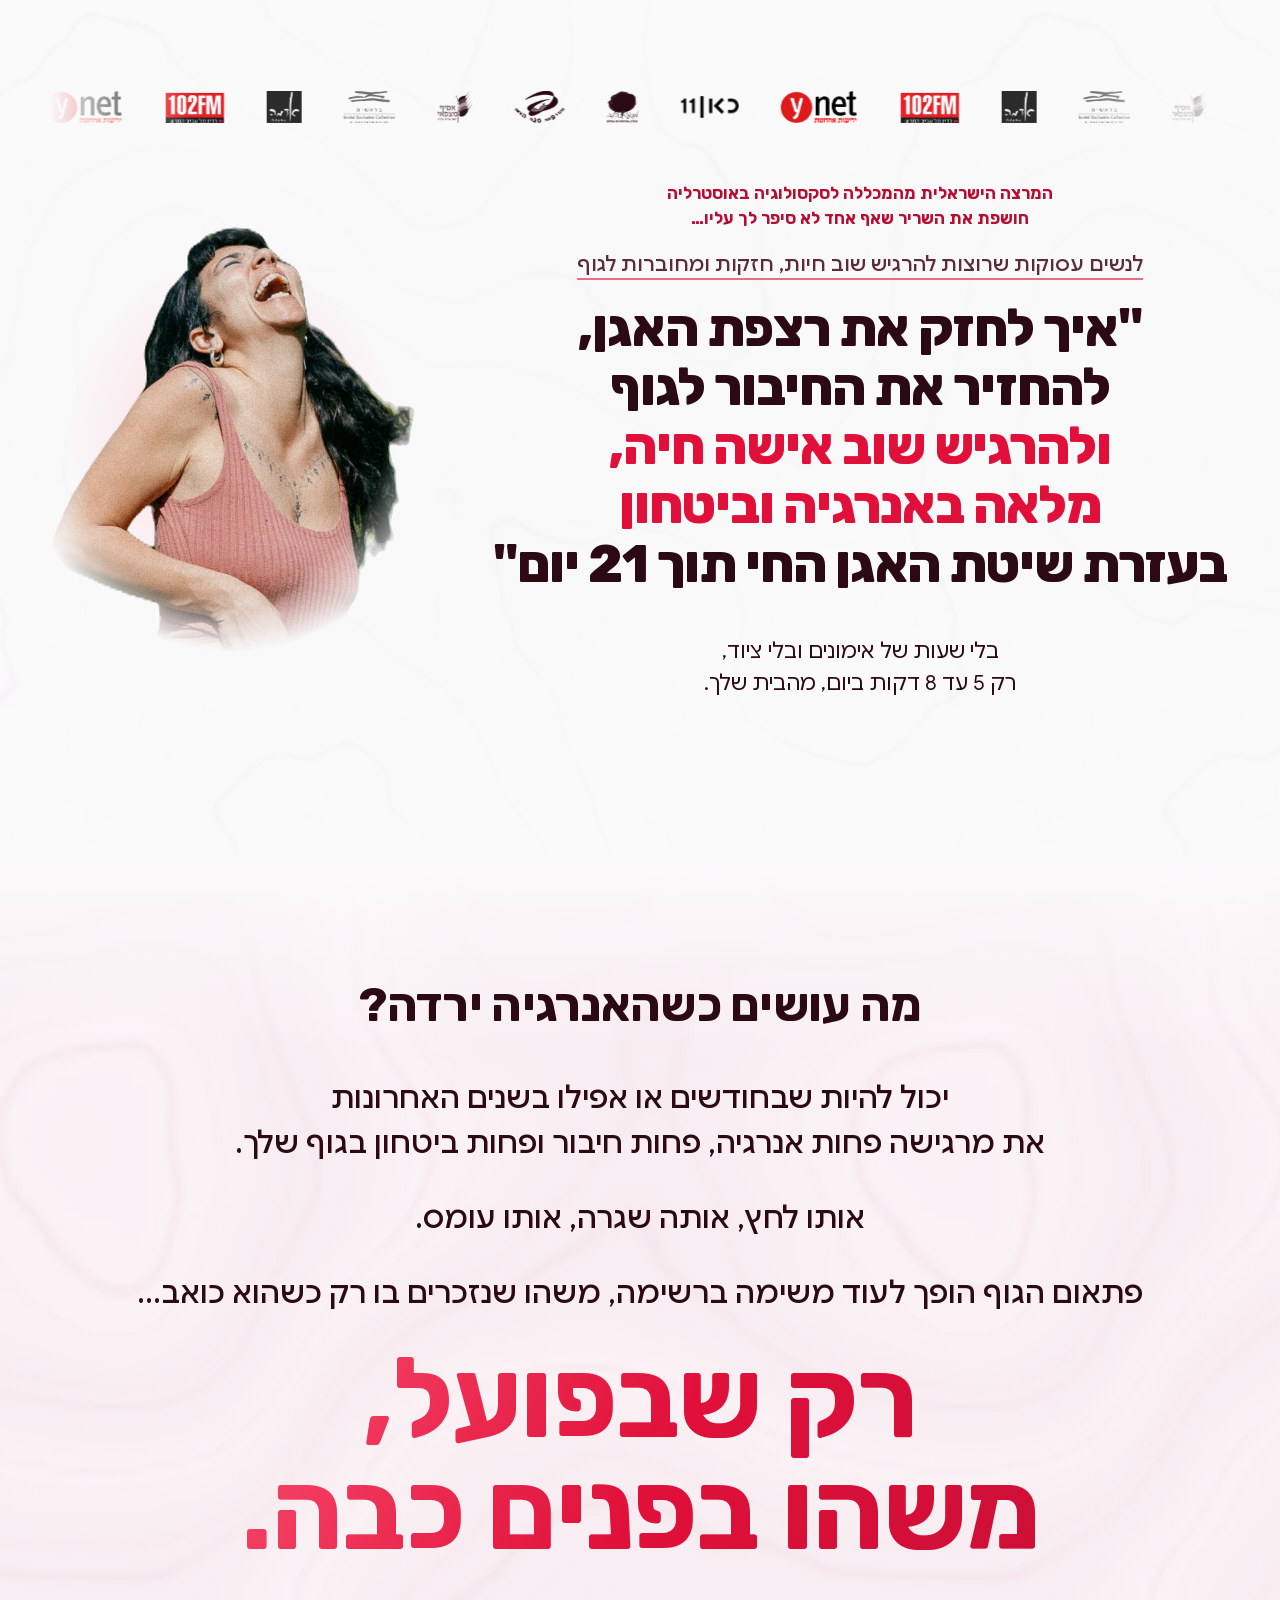
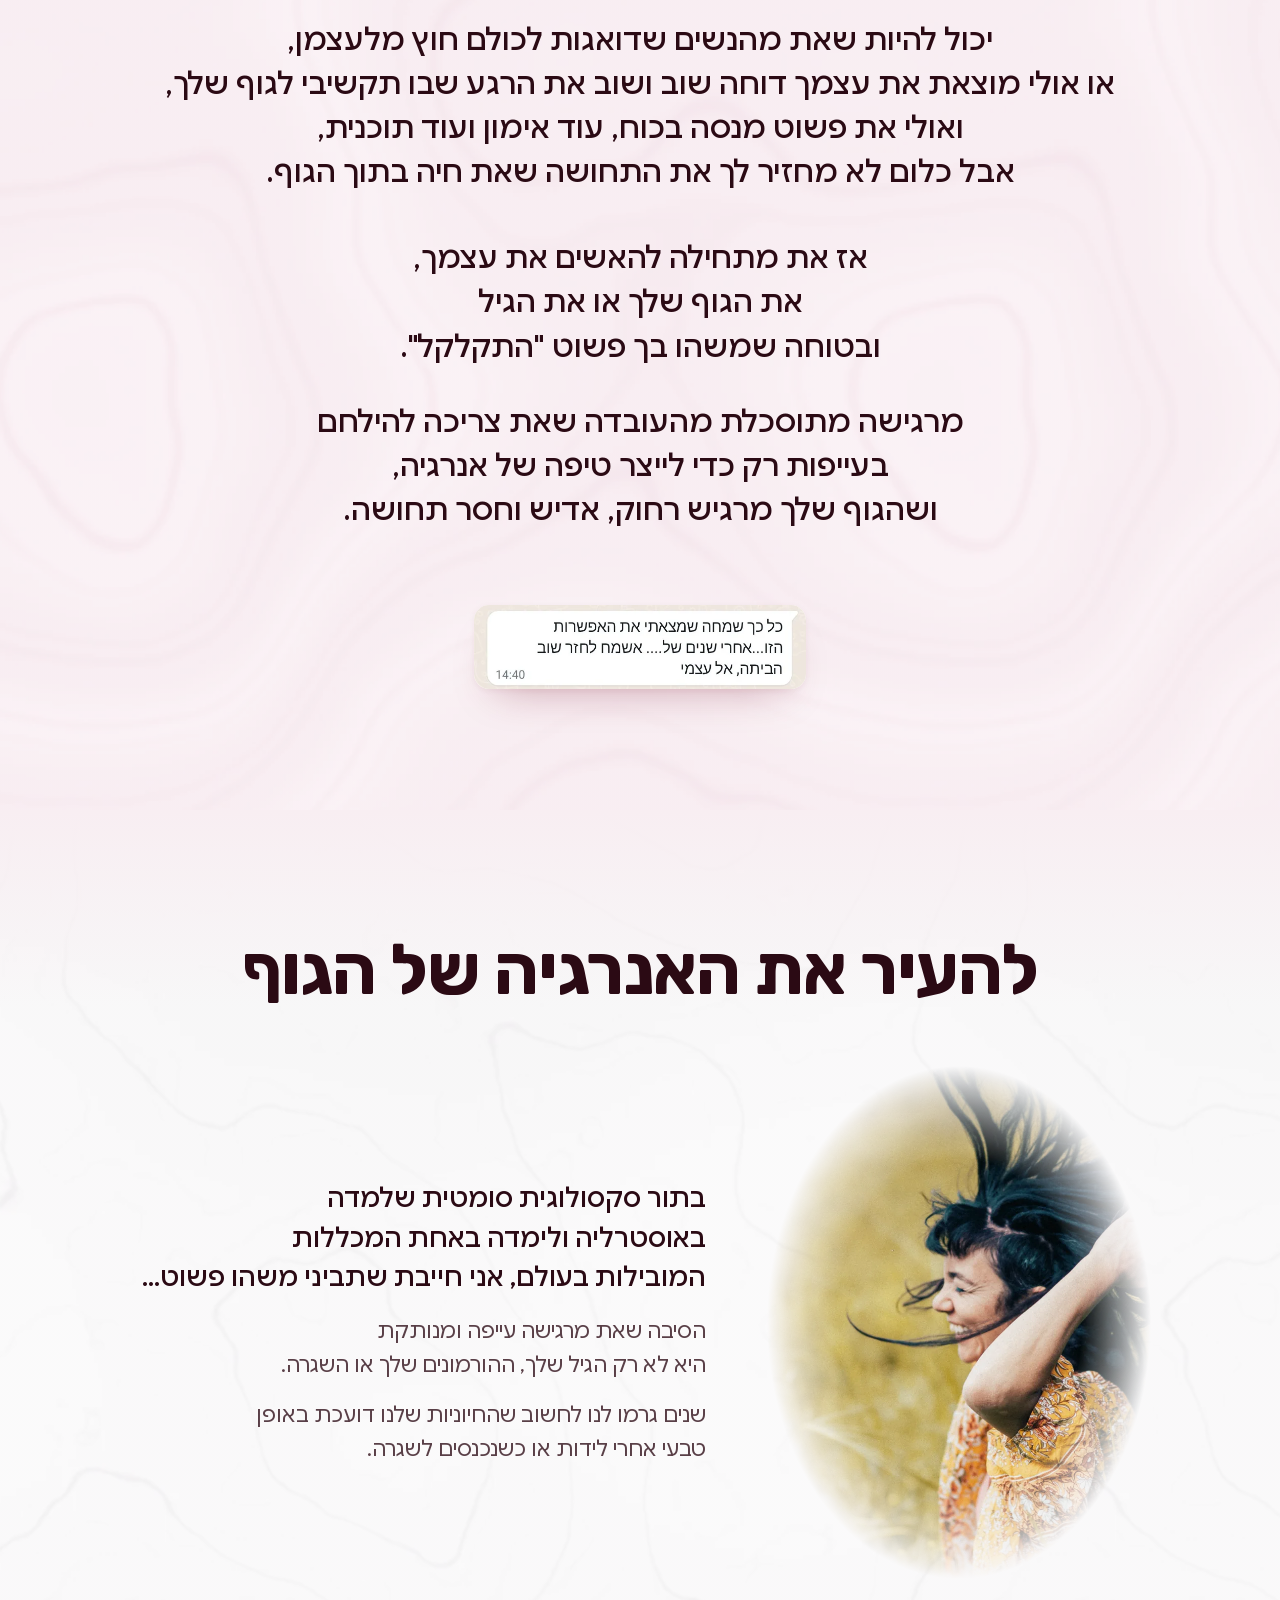
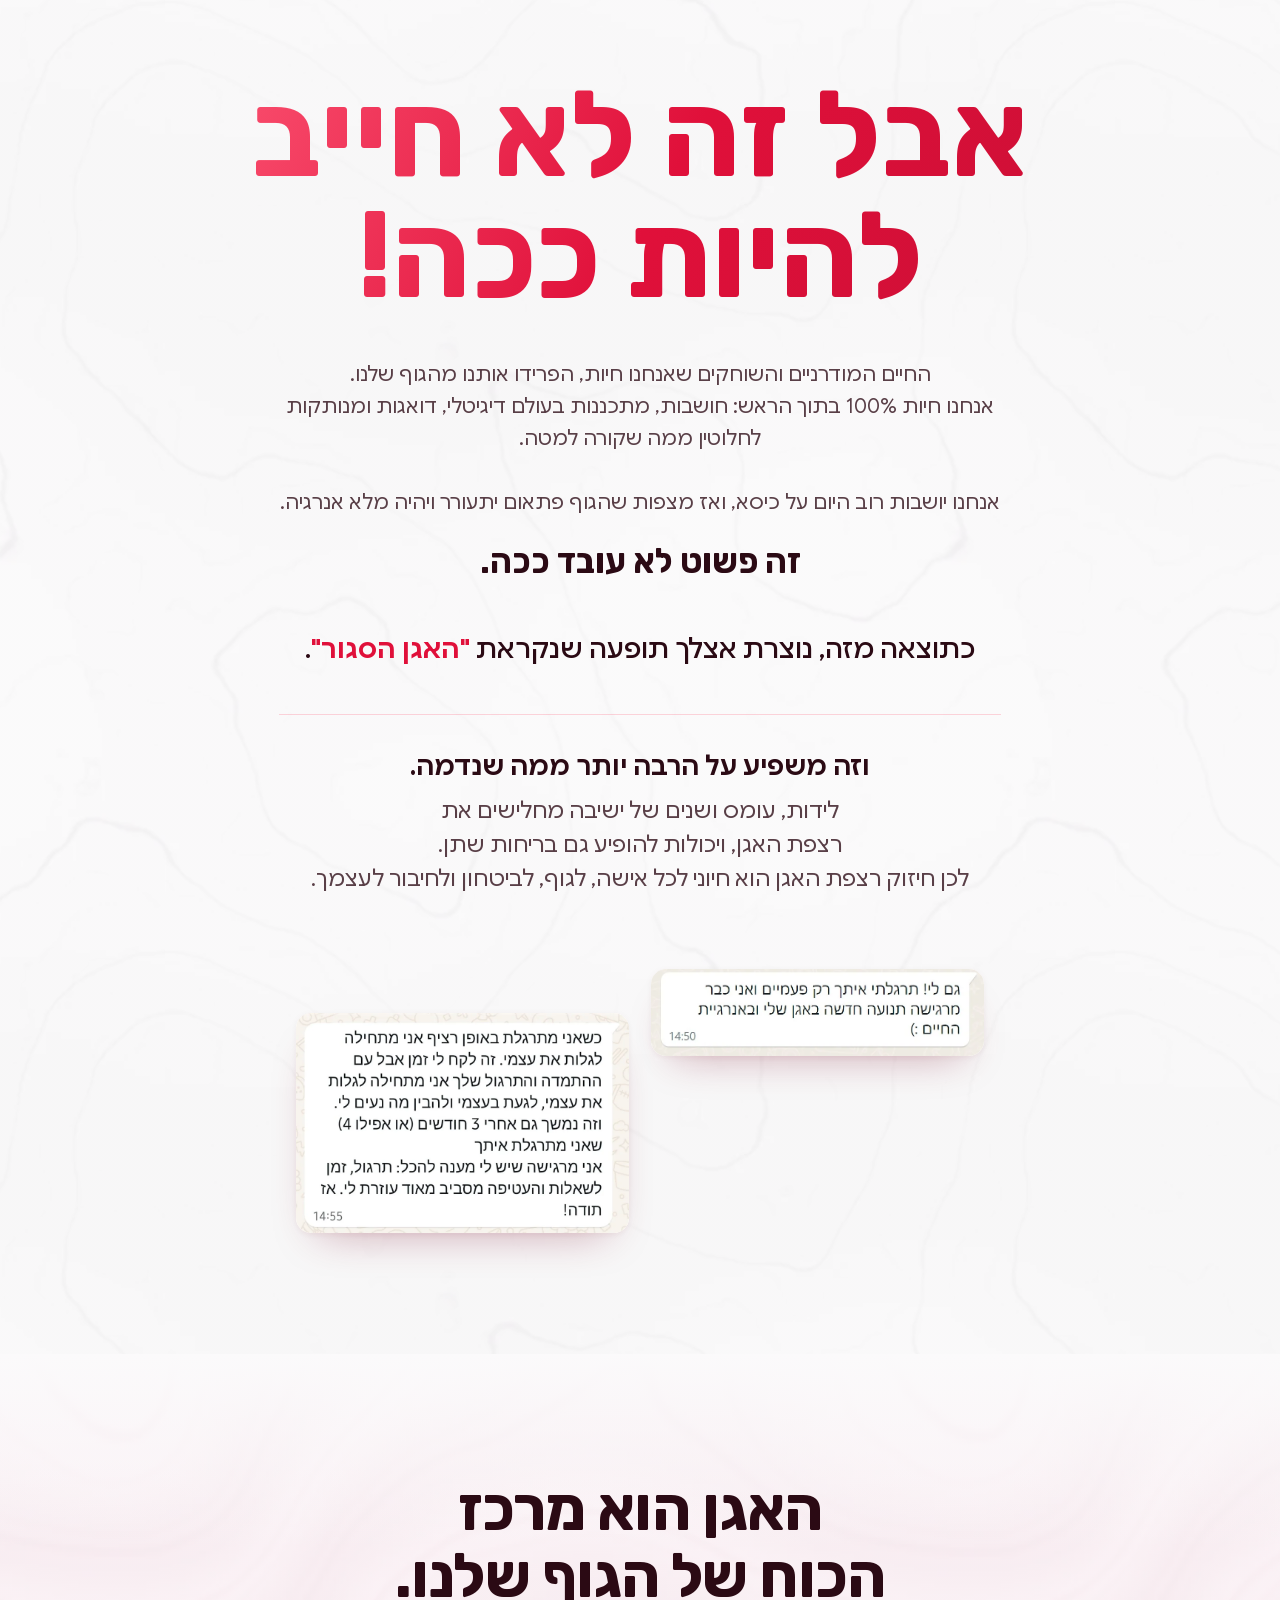
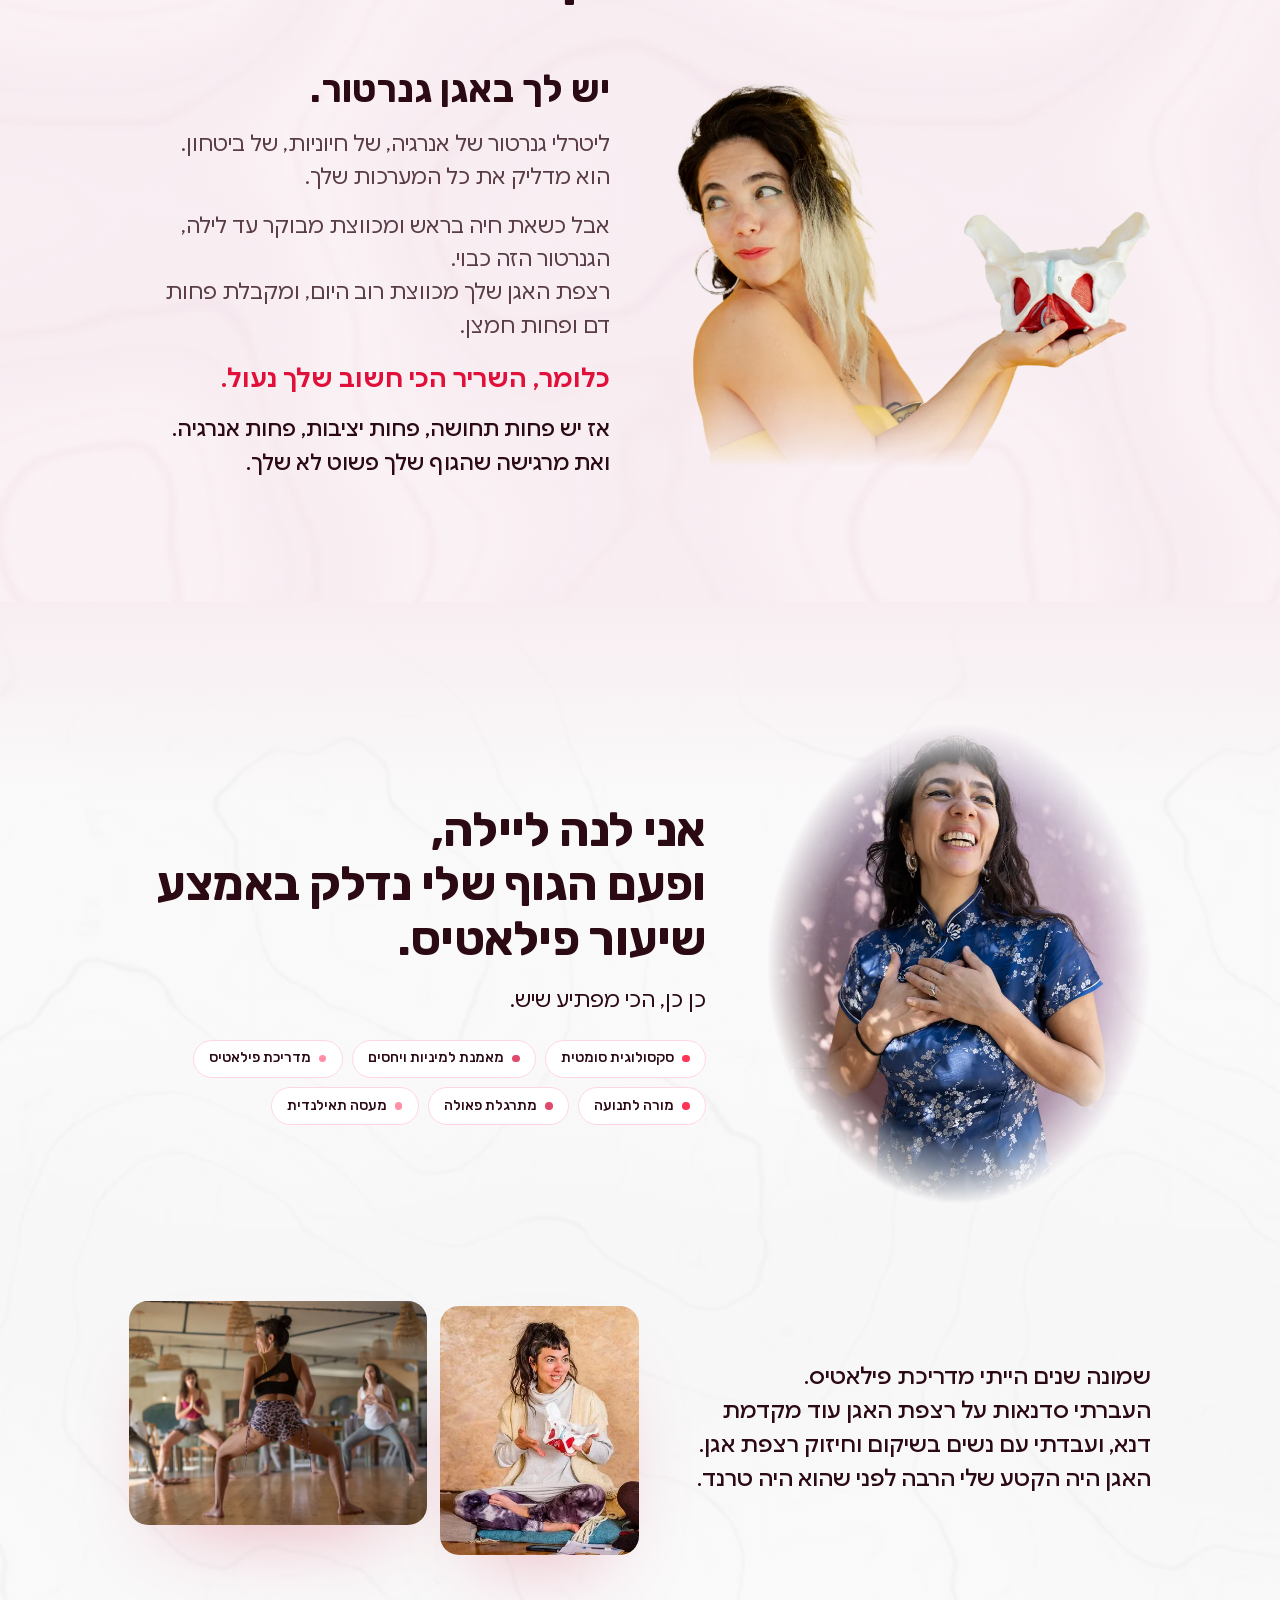
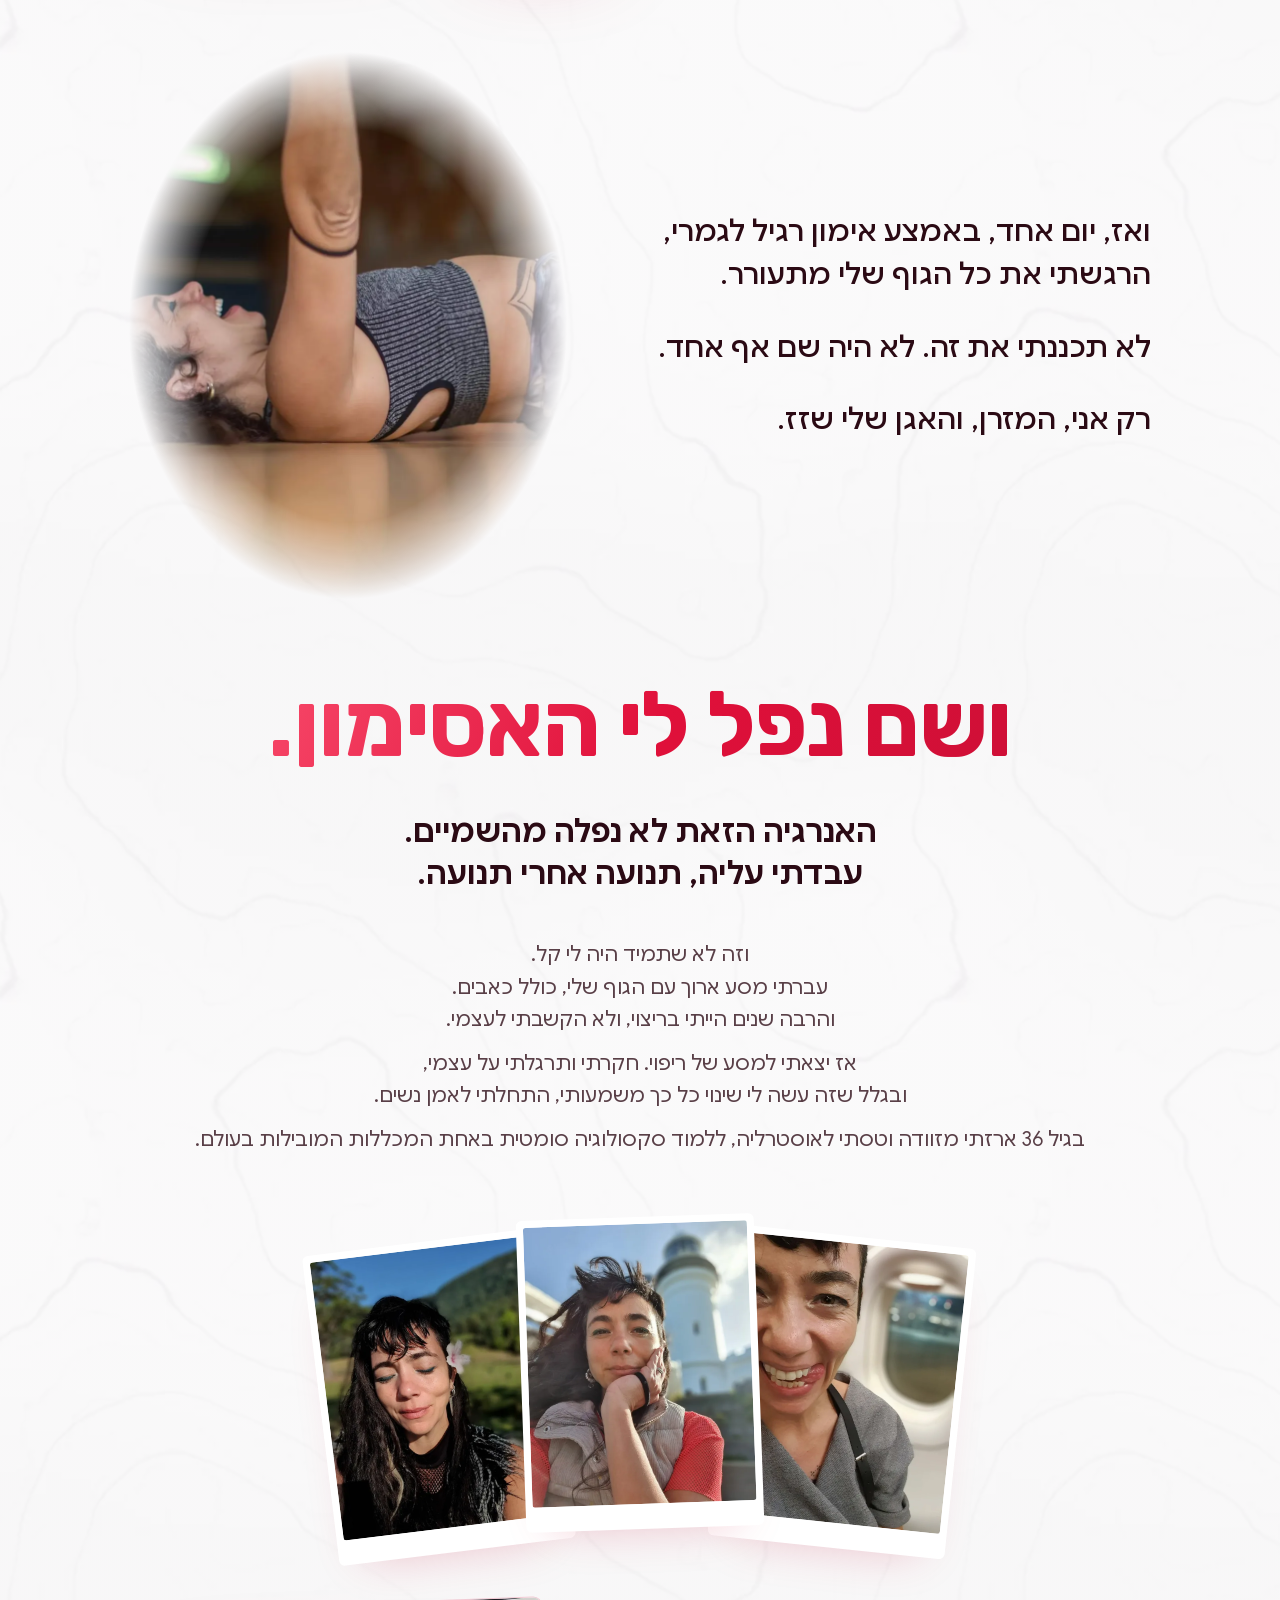
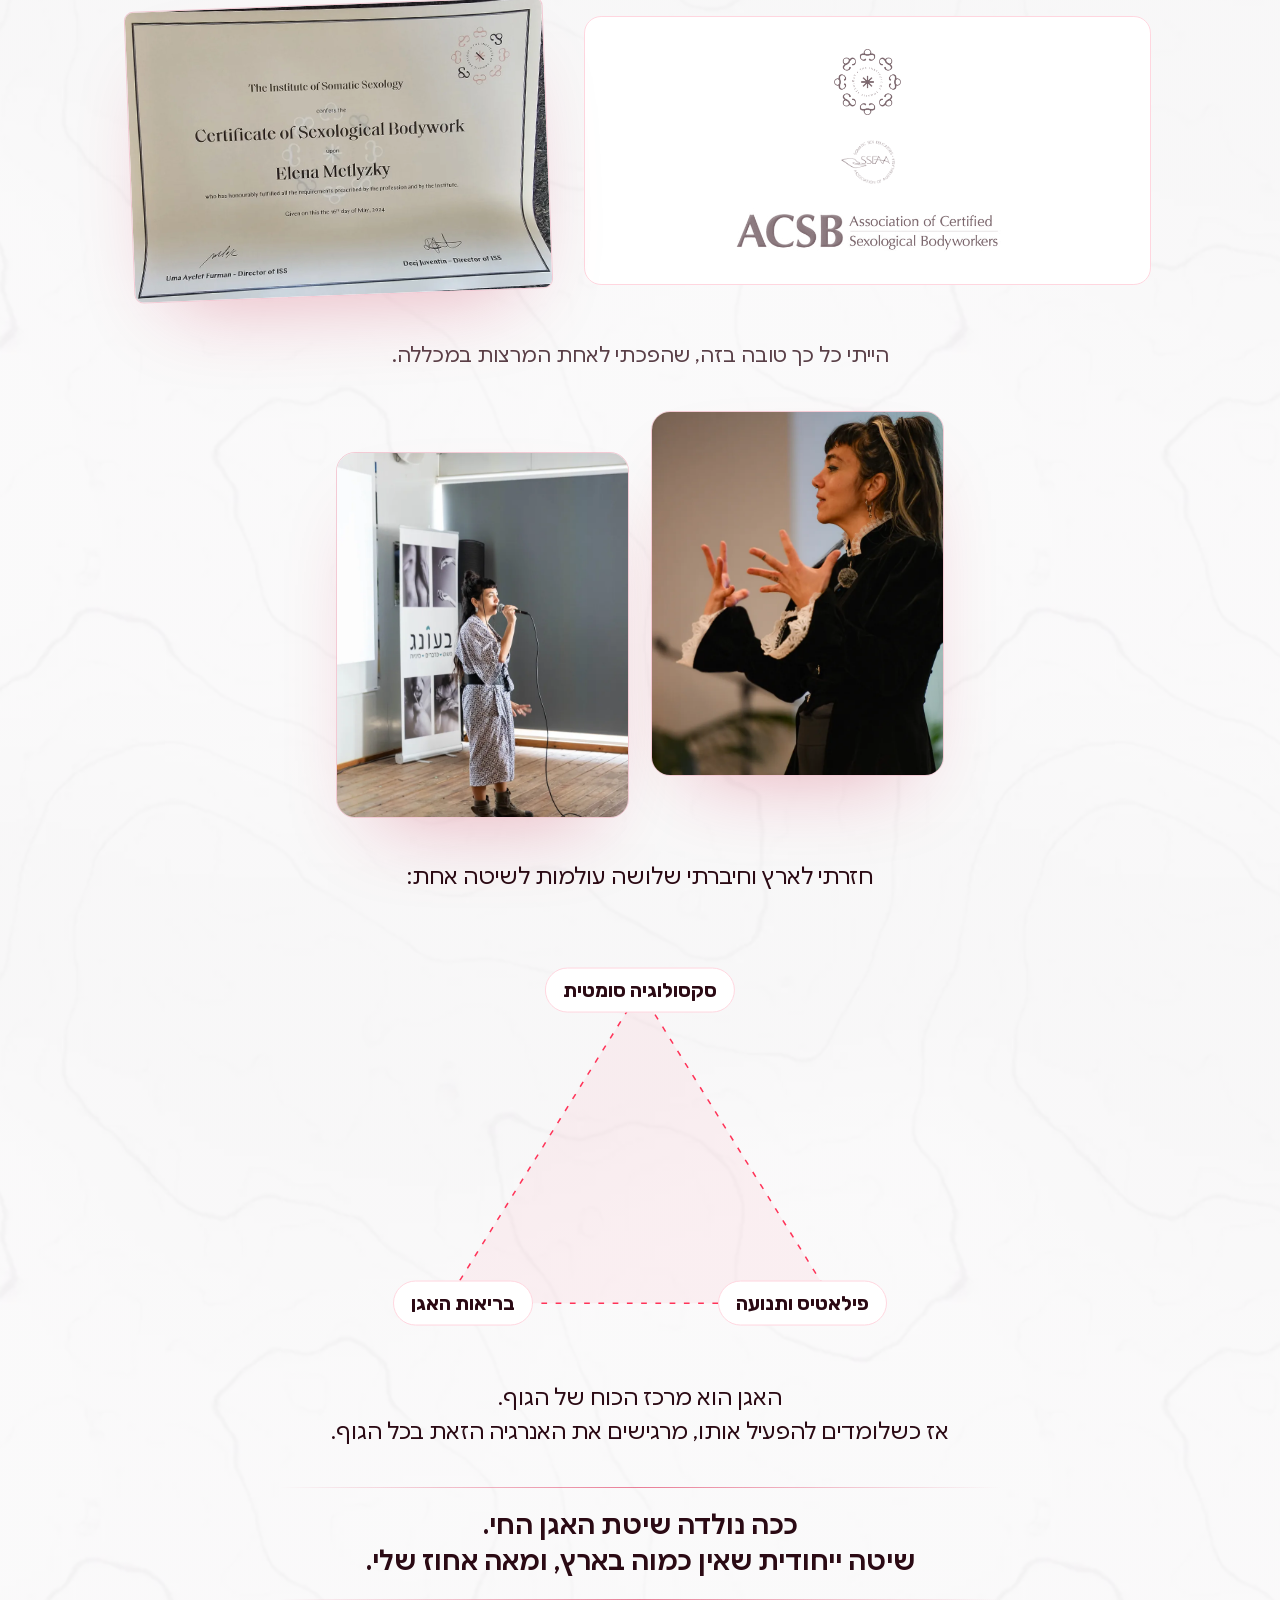
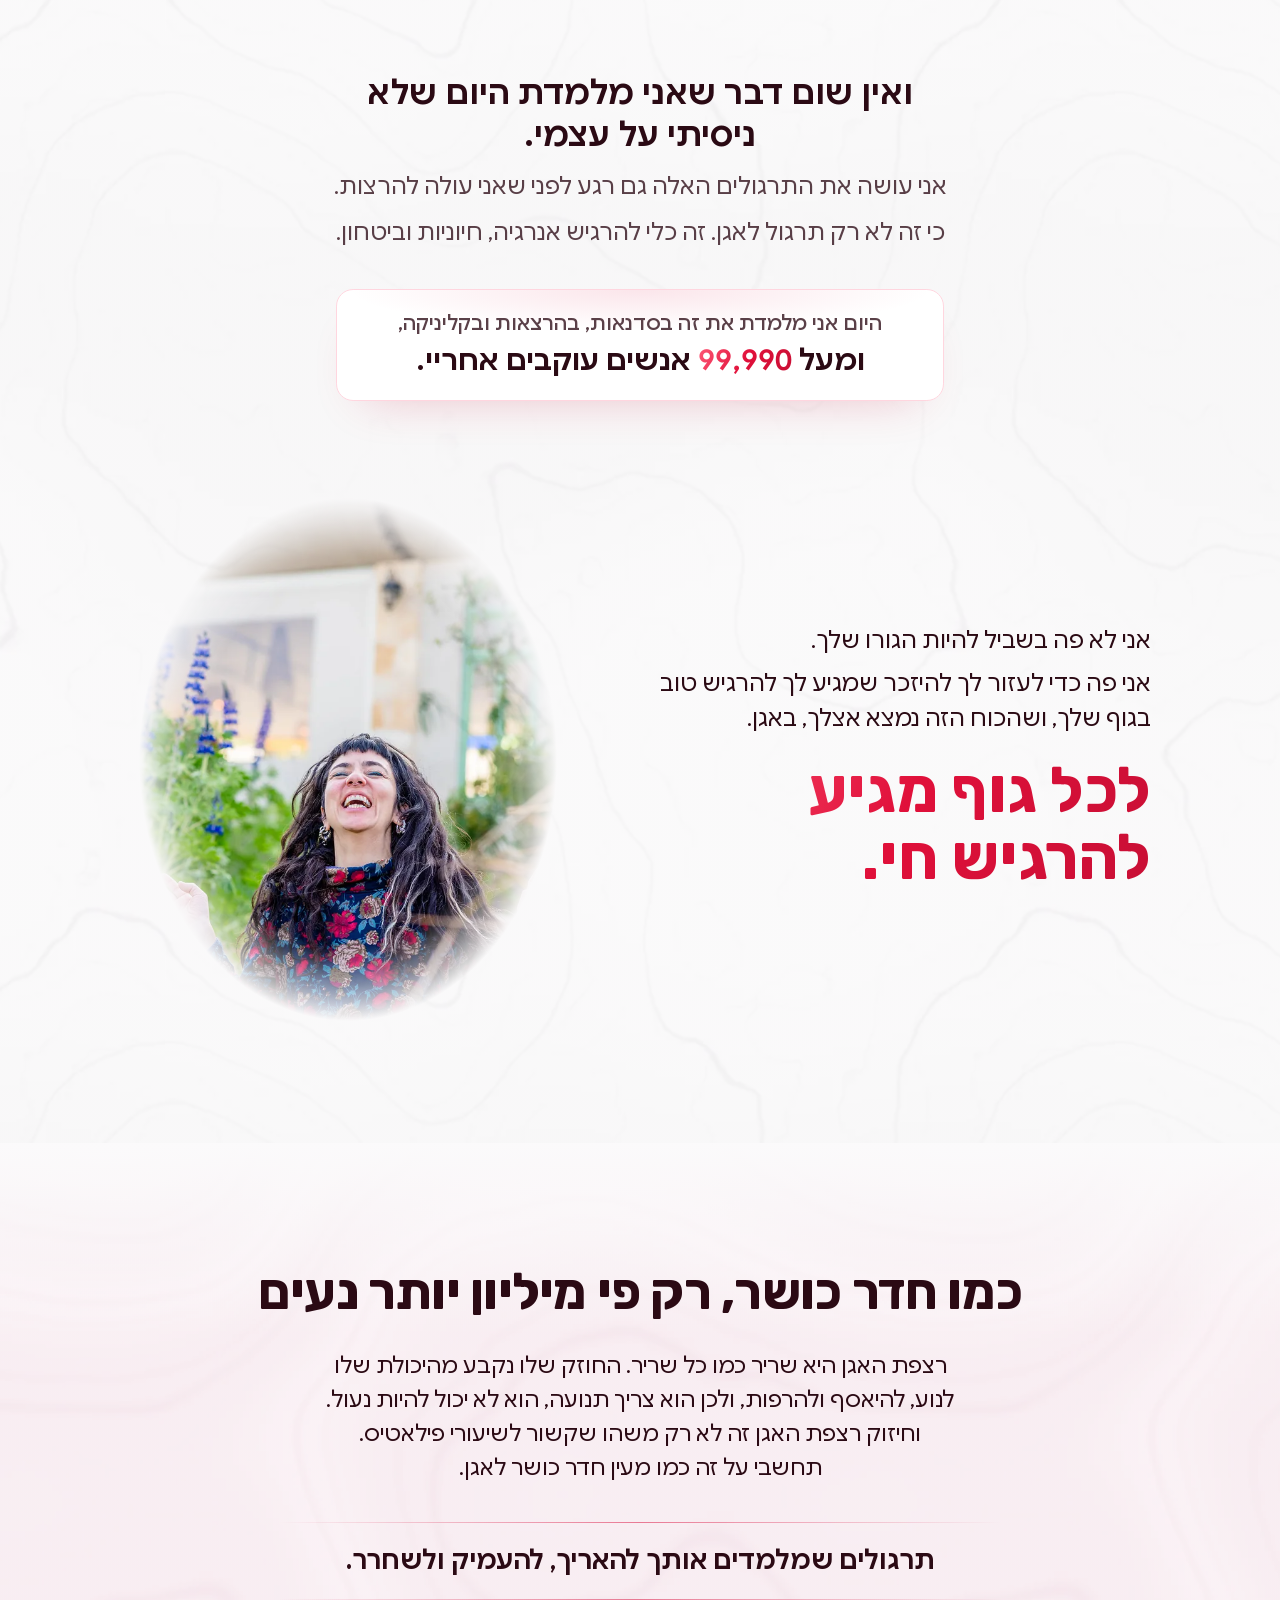
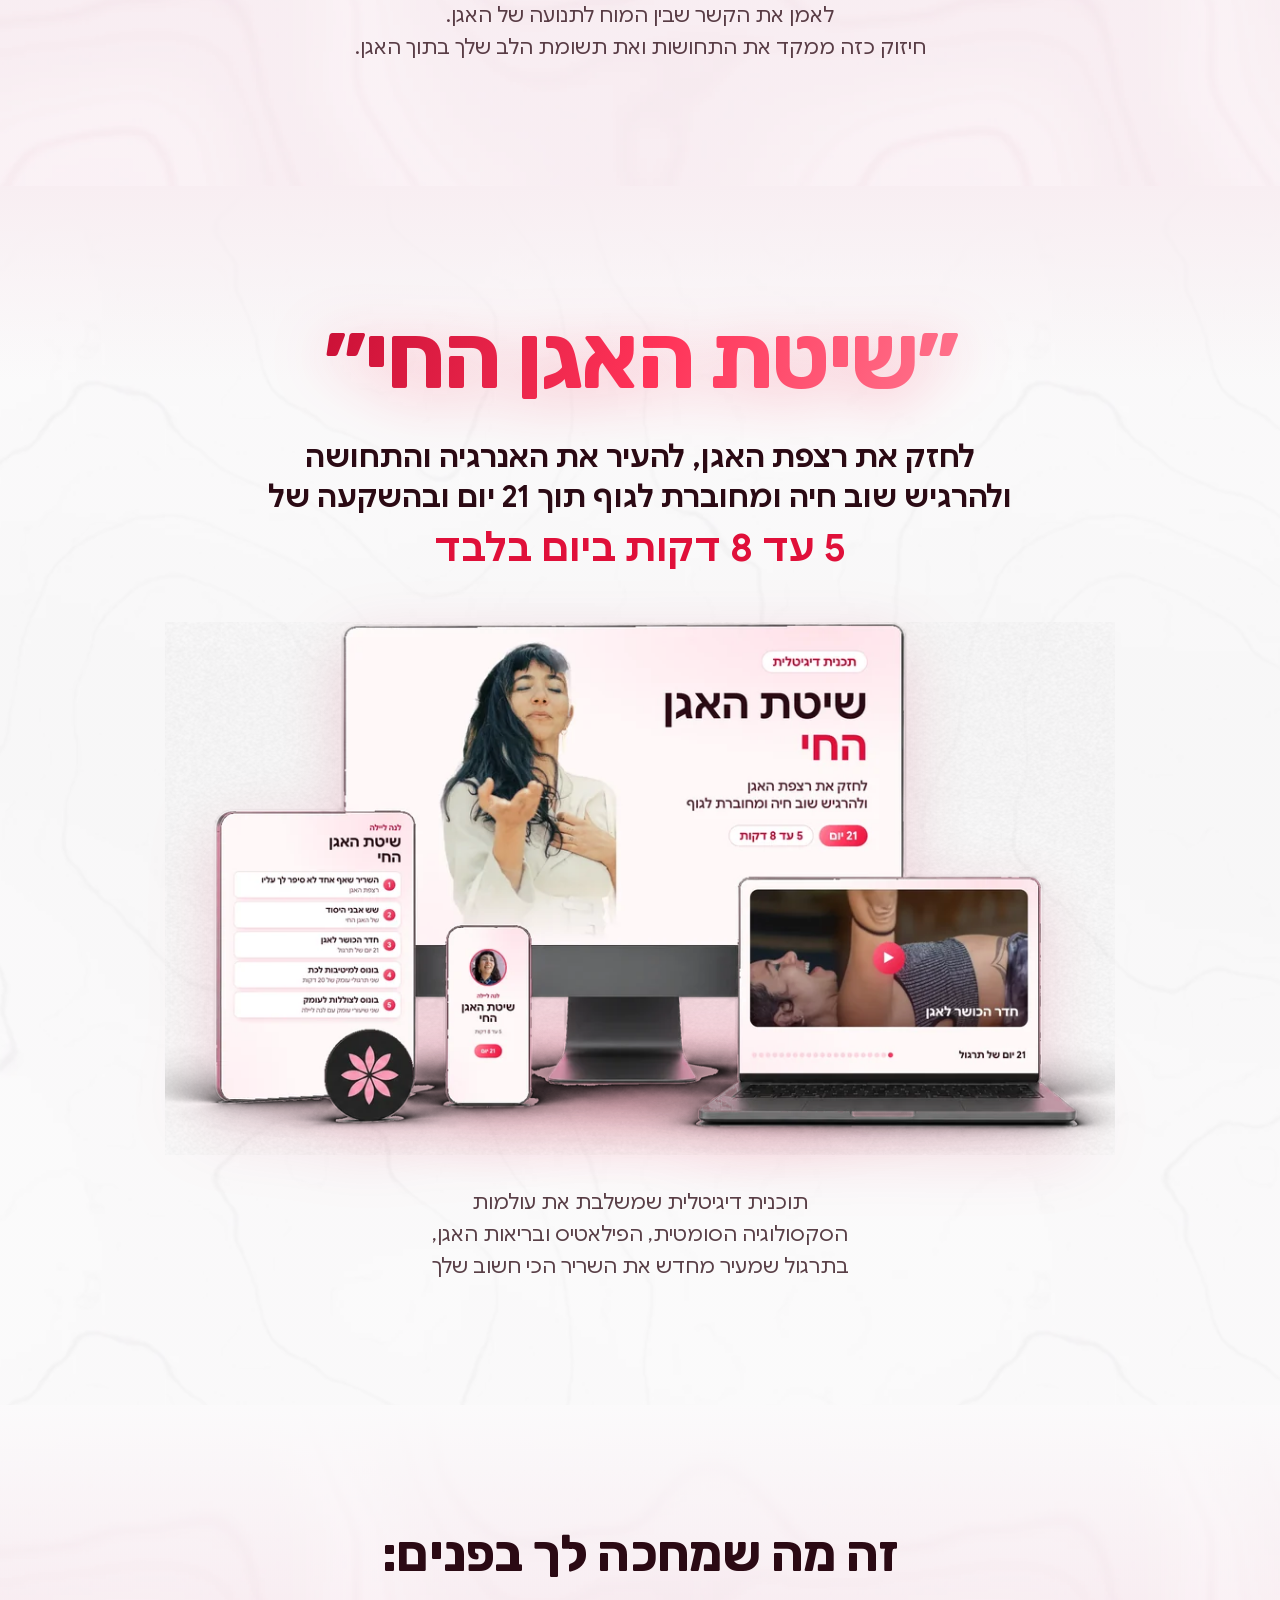
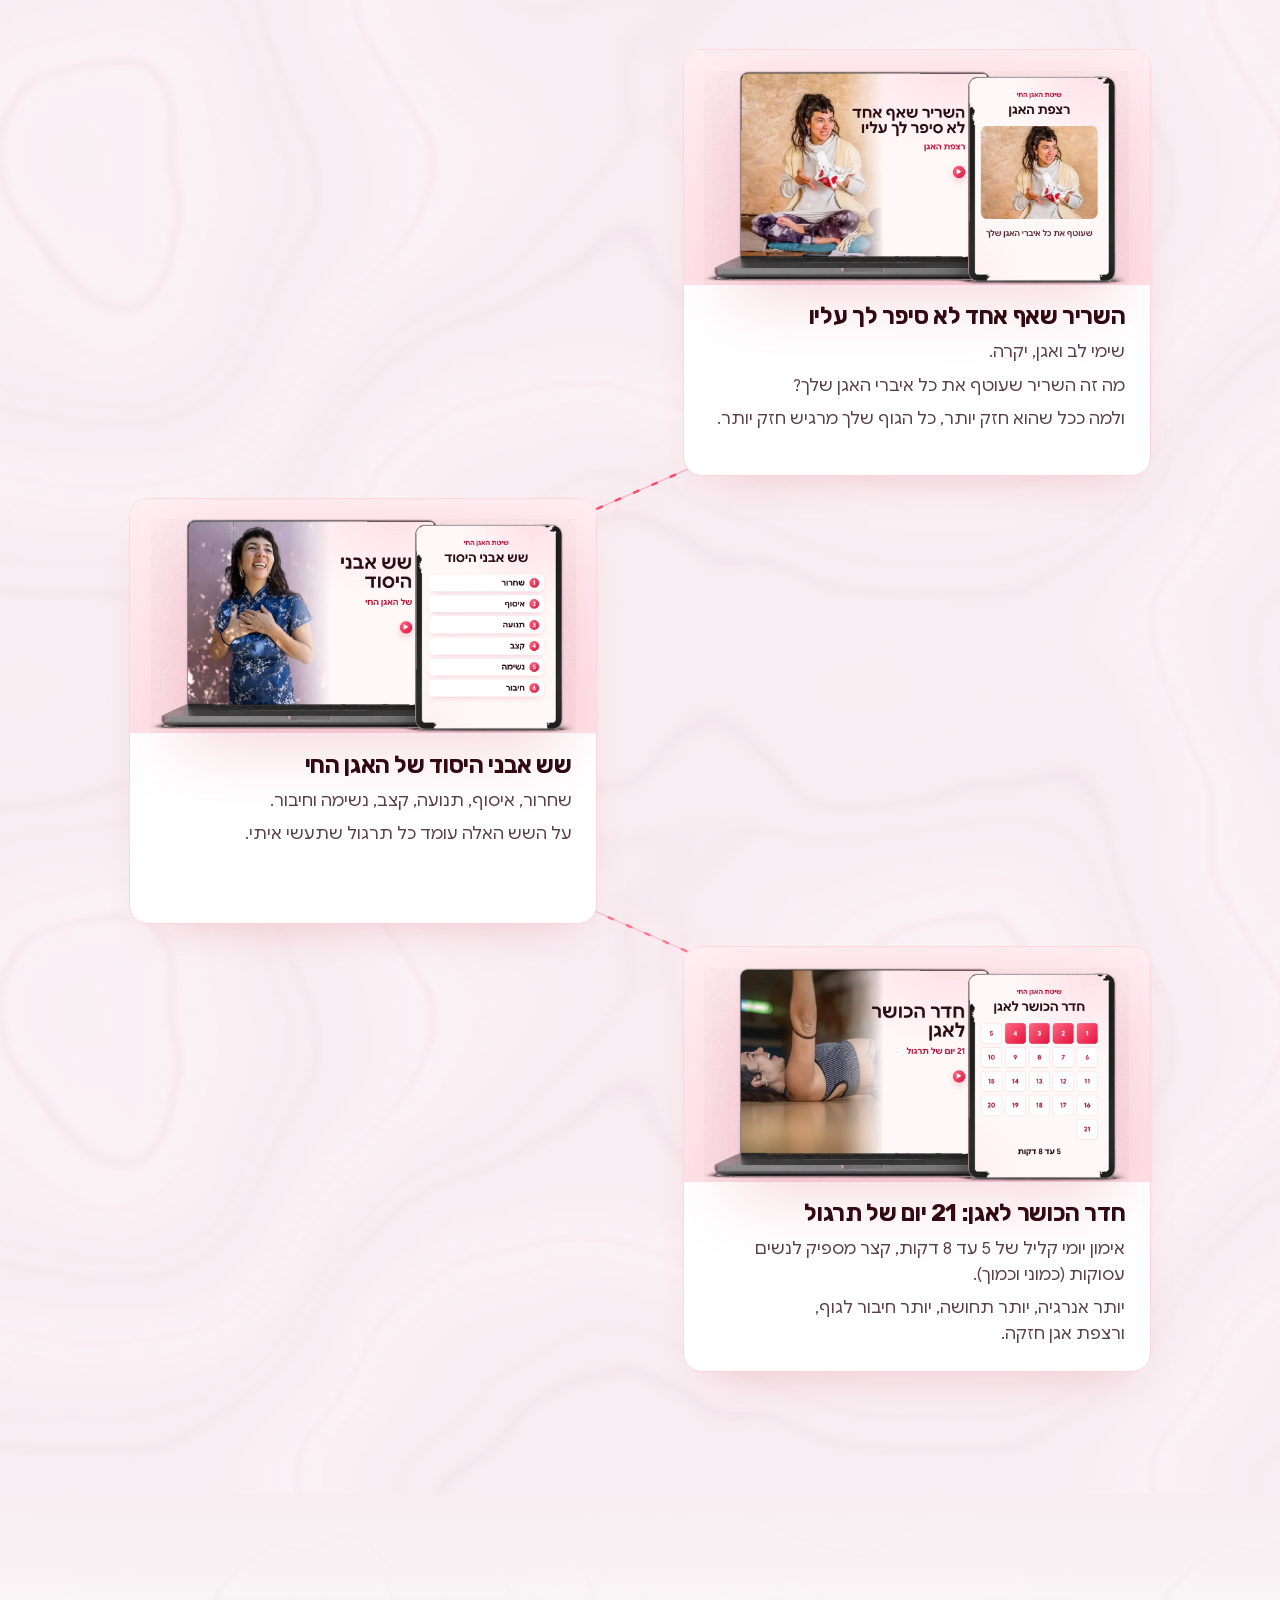
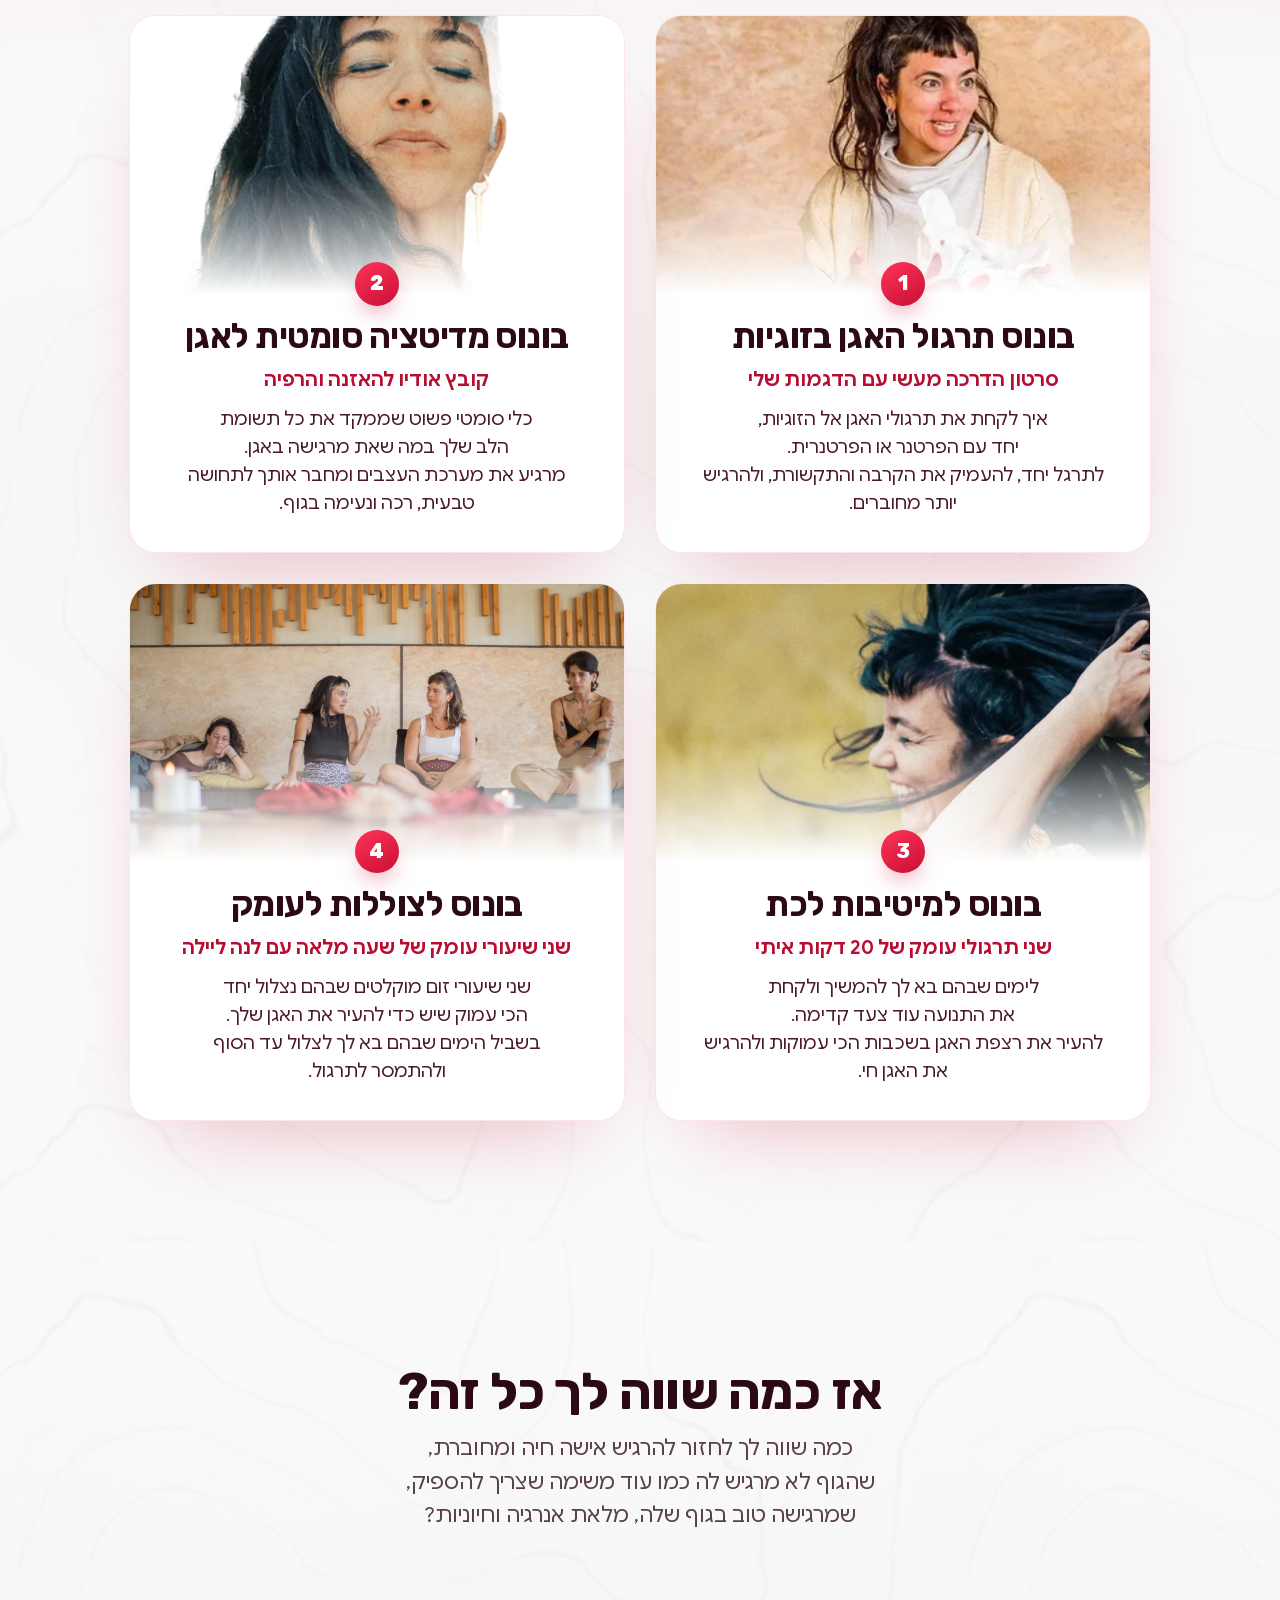
==== agan/index.html @ 4a8d9fe7 "עותק לפייסבוק בכתובת /agan: שיטת האגן החי, בלי מילים מיניות. הדף הראשי לא השתנה Co-Authored-By: Clau" ====
<!doctype html>
<html lang="he" dir="rtl" class="light">
<head>
<meta charset="utf-8">
<meta name="viewport" content="width=device-width, initial-scale=1">
<meta name="robots" content="noindex">
<title>שיטת האגן החי | לנה ליילה</title>
<link rel="preload" href="../assets/hero-laugh.webp" as="image" fetchpriority="high">
<link rel="preload" href="../assets/fonts/rubik-hebrew.woff2" as="font" type="font/woff2" crossorigin>
<link rel="preload" href="../assets/fonts/gsans-hebrew.woff2" as="font" type="font/woff2" crossorigin>
<style>
/* the fonts live next to the page, no trip to Google before the first paint (Mor 11.11, "the page is slow") */
@font-face { font-family: 'Google Sans'; font-style: normal; font-weight: 400 700; font-display: swap; src: url(../assets/fonts/gsans-hebrew.woff2) format('woff2'); unicode-range: U+0307-0308, U+0590-05FF, U+200C-2010, U+20AA, U+25CC, U+FB1D-FB4F; }
@font-face { font-family: 'Google Sans'; font-style: normal; font-weight: 400 700; font-display: swap; src: url(../assets/fonts/gsans-latin-ext.woff2) format('woff2'); unicode-range: U+0100-02BA, U+02BD-02C5, U+02C7-02CC, U+02CE-02D7, U+02DD-02FF, U+0304, U+0308, U+0329, U+1D00-1DBF, U+1E00-1E9F, U+1EF2-1EFF, U+2020, U+20A0-20AB, U+20AD-20C4, U+2113, U+2C60-2C7F, U+A720-A7FF; }
@font-face { font-family: 'Google Sans'; font-style: normal; font-weight: 400 700; font-display: swap; src: url(../assets/fonts/gsans-latin.woff2) format('woff2'); unicode-range: U+0000-00FF, U+0131, U+0152-0153, U+02BB-02BC, U+02C6, U+02DA, U+02DC, U+0304, U+0308, U+0329, U+2000-206F, U+20AC, U+2122, U+2191, U+2193, U+2212, U+2215, U+FEFF, U+FFFD; }
@font-face { font-family: 'Rubik'; font-style: normal; font-weight: 400 800; font-display: swap; src: url(../assets/fonts/rubik-hebrew.woff2) format('woff2'); unicode-range: U+0307-0308, U+0590-05FF, U+200C-2010, U+20AA, U+25CC, U+FB1D-FB4F; }
@font-face { font-family: 'Rubik'; font-style: normal; font-weight: 400 800; font-display: swap; src: url(../assets/fonts/rubik-latin-ext.woff2) format('woff2'); unicode-range: U+0100-02BA, U+02BD-02C5, U+02C7-02CC, U+02CE-02D7, U+02DD-02FF, U+0304, U+0308, U+0329, U+1D00-1DBF, U+1E00-1E9F, U+1EF2-1EFF, U+2020, U+20A0-20AB, U+20AD-20C4, U+2113, U+2C60-2C7F, U+A720-A7FF; }
@font-face { font-family: 'Rubik'; font-style: normal; font-weight: 400 800; font-display: swap; src: url(../assets/fonts/rubik-latin.woff2) format('woff2'); unicode-range: U+0000-00FF, U+0131, U+0152-0153, U+02BB-02BC, U+02C6, U+02DA, U+02DC, U+0304, U+0308, U+0329, U+2000-206F, U+20AC, U+2122, U+2191, U+2193, U+2212, U+2215, U+FEFF, U+FFFD; }
</style>
<link rel="stylesheet" href="../lp.css">
<link rel="stylesheet" href="../lp-light.css">
<style>
/* Lena, the orgasmic pelvis. Version 1: skill 1, light. Only what the kit does not have lives here.
   Lena 10.11: pink and white marble instead of the patterns, her laughing cut-out on top, juicy fruit, no frames, rings or arches */
.center{text-align:center}
.uline{text-decoration:underline;text-decoration-color:rgba(var(--a1-rgb),.6);text-decoration-thickness:2px;text-underline-offset:7px}

/* the two marbles, lighter (Lena 11.11: "צריך לעשות אותו בהיר יותר", the veins fought with the headline) */
html.light body{background:#fbfafb}
.marble-w{background:linear-gradient(rgba(251,250,251,.6),rgba(251,250,251,.6)),url(../assets/marble-white.webp) center/1000px repeat #fbfafb}
html.light .sec--plum{background:linear-gradient(rgba(249,240,244,.62),rgba(249,240,244,.62)),url(../assets/marble-pink.webp) center/900px repeat #f7ebf0}
.hero.marble-w{background:linear-gradient(rgba(251,250,251,.8),rgba(251,250,251,.8)),url(../assets/marble-white.webp) center/1000px repeat #fbfafb}
.sec--plum::after{display:none}
/* flow (Lena 11.11: "יותר בפלואו, פחות קאטים"): each section melts into the one before it, no hard line */
main>.sec,main>.hero{position:relative}
main>.sec>.wrap{position:relative;z-index:1}
.marble-w+.sec--plum::before,.sec--plum+.marble-w::before{content:"";position:absolute;inset:0 0 auto;height:clamp(110px,16vw,220px);pointer-events:none;z-index:0}
.marble-w+.sec--plum::before{background:linear-gradient(#fbfafb,rgba(251,250,251,0))}
.sec--plum+.marble-w::before{background:linear-gradient(#f8eef2,rgba(248,238,242,0))}
/* one family for the headlines (Lena 11.11: "יש פה כמה סוגים של פונטים"): Rubik like the headline on top, Google Sans for reading */
h1,h2,h3,h4,.lie,.lock,.story__quote,.closer__big,.step__num,.paycard .now,.chakra__copy .big,.tri__n,.pills li{font-family:"Rubik","Google Sans",system-ui,Arial,sans-serif}
/* pictures fade into the page instead of sitting in boxes (Lena 11.11: "הייתי עושה פייד ולא כאלה") */
.soft img{-webkit-mask-image:radial-gradient(closest-side,#000 72%,transparent);mask-image:radial-gradient(closest-side,#000 72%,transparent)}

/* hero */
.hero__kicker{color:var(--t-mid);font-weight:500;font-size:clamp(16px,1.6vw,20px);max-width:640px}
.hero__for{margin-top:18px;font-weight:500;font-size:clamp(17px,1.7vw,21px);line-height:1.6;max-width:680px}
.hero h1{margin-top:20px;font-size:clamp(25px,5.4vw,34px);line-height:1.22;max-width:none}
.hero h1 .ln{display:block;text-wrap:balance}
.hero__sub{max-width:620px}
.portrait{aspect-ratio:621/754;width:min(80vw,400px)}
.portrait{position:relative}
.portrait::before{content:"";position:absolute;inset:6% 4% 10%;border-radius:50%;background:radial-gradient(closest-side,rgba(255,143,165,.34),rgba(255,143,165,0));z-index:0}
.portrait img{position:relative;z-index:1;-webkit-mask-image:radial-gradient(ellipse 60% 54% at 50% 42%,#000 72%,transparent 100%);mask-image:radial-gradient(ellipse 60% 54% at 50% 42%,#000 72%,transparent 100%)}
@media(min-width:980px){.hero .wrap{max-width:1400px}.hero__cols{grid-template-columns:1fr auto}.portrait{width:min(30vw,420px)}}
.hero__sub{font-weight:400;margin-top:26px}
html.light .creds img{filter:url(#ink);opacity:.62}
/* the press strip in each logo's own colours (Mor 09.11) */
html.light .marquee img{filter:none;opacity:1}

/* pain */
.story .story__open{font-size:clamp(28px,5.2vw,50px);line-height:1.22;max-width:900px;margin-inline:auto;text-wrap:balance}


/* ignite */
.ignite{text-align:center}
.ignite__h{font-size:clamp(34px,7vw,74px)}
.ignite__grid{display:grid;gap:clamp(28px,5vw,64px);align-items:center;margin-top:clamp(30px,5vw,60px);text-align:right}
.ignite__pic{max-width:420px;width:100%;margin-inline:auto}
.ignite__pic img{width:100%;-webkit-mask-image:radial-gradient(closest-side,#000 64%,transparent);mask-image:radial-gradient(closest-side,#000 64%,transparent)}
.ignite__copy .lead{font-weight:500;font-size:clamp(20px,2.4vw,27px)}
.ignite__copy .sub{margin-top:18px;font-size:clamp(18px,2vw,22px)}
.lie{margin-top:clamp(44px,7vw,90px);font-weight:700;font-size:clamp(52px,13vw,128px);line-height:1;padding-block:.08em}
.ignite .sub.center{max-width:780px;margin:clamp(22px,3vw,34px) auto 0}
.floor{max-width:760px;margin:clamp(30px,4vw,48px) auto 0;padding-top:clamp(24px,3vw,34px);border-top:1px solid rgba(var(--a1-rgb),.2)}
.floor p{font-size:clamp(18px,2.2vw,23px);line-height:1.55;color:var(--t-mid);text-wrap:balance}
.floor .floor__lead{margin-bottom:8px;font-weight:700;font-size:clamp(20px,2.6vw,27px);color:var(--t-hi)}
.lock{margin-top:clamp(14px,2vw,22px);font-weight:700;font-size:clamp(22px,3.4vw,36px);line-height:1.3}
.frozen{margin:clamp(30px,4vw,48px) auto 0;max-width:720px;font-size:clamp(20px,2.8vw,28px);line-height:1.45;font-weight:500}
.frozen .hot{font-weight:700}
@media(min-width:900px){.ignite__grid{grid-template-columns:.8fr 1.2fr}}

/* the pelvis is the center (Lena 10.11: right after the closed pelvis, before who she is) */
.chakra{text-align:center}
.chakra__h{font-size:clamp(32px,6vw,64px);max-width:900px;margin-inline:auto}
.chakra__grid{display:grid;gap:clamp(28px,5vw,64px);align-items:center;margin-top:clamp(30px,5vw,60px)}
.gen{width:min(100%,520px);margin-inline:auto}
.gen img{width:100%;-webkit-mask-image:linear-gradient(#000 78%,transparent);mask-image:linear-gradient(#000 78%,transparent)}
.chakra__copy{text-align:right}
.chakra__copy p{font-size:clamp(18px,2.1vw,22px);color:var(--t-mid);line-height:1.6}
.chakra__copy p+p{margin-top:16px}
.chakra__copy .big{font-weight:700;font-size:clamp(26px,4vw,40px);color:var(--t-hi);line-height:1.2}
.chakra__copy .key{font-weight:700;font-size:clamp(20px,2.5vw,26px);color:var(--a1-text)}
.chakra__copy .end{color:var(--t-hi);font-weight:500}
@media(min-width:900px){.chakra__grid{grid-template-columns:1fr 1fr}}
@media(max-width:899px){.chakra__copy{text-align:center}}

/* about */
.about__copy h2{font-size:clamp(30px,4.4vw,50px);line-height:1.15}
.about__copy .sub{font-size:clamp(18px,2.2vw,22px)}
.about__photo::before{display:none}
html.light .about__photo .frame{border:0;border-radius:0;box-shadow:none;background:none}
.about__photo img{object-position:50% 20%}
.pills{list-style:none;display:flex;flex-wrap:wrap;gap:10px;margin-top:24px}
.pills li{display:inline-flex;align-items:center;gap:8px;padding:9px 16px;border-radius:999px;background:var(--card);border:1px solid var(--card-line);box-shadow:var(--sh-1);font-weight:500;font-size:15px;line-height:1.3}
.pills li::before{content:"";width:8px;height:8px;border-radius:50%;background:var(--a1);flex:0 0 auto}
.pills li:nth-child(3n+2)::before{background:var(--a2)}.pills li:nth-child(3n)::before{background:#ff8fa5}
.work{display:grid;gap:clamp(24px,4vw,56px);align-items:center;margin-top:clamp(56px,8vw,110px)}
.work .lead{font-weight:500}
.work__pics{display:grid;grid-template-columns:.8fr 1.2fr;gap:14px;align-items:end}
.work__pics figure{border-radius:20px;overflow:hidden;box-shadow:var(--sh-2)}
.work__pics figure:first-child{aspect-ratio:4/5}
.work__pics figure:last-child{aspect-ratio:4/3;margin-bottom:10%}
.work__pics img{width:100%;height:100%;object-fit:cover}
.moment{display:grid;gap:clamp(24px,4vw,56px);align-items:center;margin-top:clamp(56px,8vw,110px)}
.moment__pic{max-width:480px;width:100%;margin-inline:auto;aspect-ratio:4/5}
.moment__pic img{width:100%;height:100%;object-fit:cover;object-position:35% 50%}
.moment .story__flow{margin-top:0;text-align:right}
.moment .story__flow p{font-size:clamp(20px,2.8vw,30px);font-weight:500;line-height:1.5}
.about .story__quote{text-align:center;font-size:clamp(40px,9vw,96px);margin-top:clamp(40px,6vw,80px)}
.about .about__teach{margin-top:0}
.about__more p{color:var(--t-mid)}
.tri{position:relative;width:min(100%,520px);aspect-ratio:300/250;margin:clamp(30px,5vw,50px) auto clamp(20px,3vw,30px)}
.tri__lines{position:absolute;inset:0;width:100%;height:100%;overflow:visible}
.tri__lines path{fill:rgba(var(--a1-rgb),.05);stroke:var(--a1);stroke-width:1.6;stroke-dasharray:6 9;animation:flow 2.6s linear infinite;vector-effect:non-scaling-stroke}
.tri__n{position:absolute;padding:10px 18px;border-radius:999px;background:var(--card);border:1px solid var(--card-line);box-shadow:var(--sh-1);
  font-weight:700;font-size:clamp(16px,2.2vw,21px);line-height:1.2;white-space:nowrap}
.tri__n--1{left:50%;top:12%;transform:translate(-50%,-50%)}
.tri__n--2{right:0;top:88%;transform:translateY(-50%)}
.tri__n--3{left:0;top:88%;transform:translateY(-50%)}
.about .lead.center{max-width:760px;margin:clamp(20px,3vw,30px) auto 0}
.about .hair{text-align:center}
.saying{max-width:820px;margin:clamp(44px,6vw,80px) auto 0;text-align:center}
.saying p{font-size:clamp(19px,2.4vw,24px);line-height:1.55;color:var(--t-mid)}
.saying p:first-child{font-weight:700;font-size:clamp(23px,3.2vw,34px);line-height:1.3;color:var(--t-hi)}
.saying p+p{margin-top:12px}
.statrail .pre{font-weight:500;font-size:clamp(17px,2vw,21px);color:var(--t-mid);margin-bottom:6px}
/* the press: just the clippings, no browser bars and no tilt (Lena 10.11) */
html.light .clip{border:0;background:none;border-radius:14px}
.about .clips{max-width:760px}
@media(min-width:760px){.about .clips{grid-template-columns:.8fr 1fr;gap:26px;align-items:center}.about .clip--m{margin-top:0}}
.closer{display:grid;gap:clamp(24px,4vw,56px);align-items:center;margin-top:clamp(56px,8vw,110px)}
.closer__pic{max-width:440px;width:100%;margin-inline:auto;aspect-ratio:4/5}
.closer__pic img{width:100%;height:100%;object-fit:cover}
.closer__txt p{font-size:clamp(19px,2.4vw,24px);line-height:1.5}
.closer__txt p+p{margin-top:10px}
.closer__big{margin-top:18px!important;font-weight:700;font-size:clamp(36px,6vw,66px)!important;line-height:1.08!important;padding-block:.06em}
@media(min-width:900px){
  .work{grid-template-columns:1fr 1.1fr}
  .moment{grid-template-columns:1.1fr .9fr}
  .closer{grid-template-columns:1.1fr .9fr}
}
@media(max-width:899px){.work,.moment,.closer{text-align:center}.moment .story__flow{text-align:center}}

/* gym */
.gym{text-align:center}
.gym h2{max-width:900px;margin-inline:auto}
.gym .lead{max-width:780px;margin:clamp(20px,3vw,30px) auto 0}
.gym .sub{max-width:760px;margin:0 auto}
@media (min-width:860px){
  .reel:nth-child(1),.js .reel:nth-child(1):not(.is-on){transform:rotate(7deg) translateY(30px)}
  .reel:nth-child(2),.js .reel:nth-child(2):not(.is-on){transform:rotate(2.5deg) translateY(6px)}
  .reel:nth-child(3),.js .reel:nth-child(3):not(.is-on){transform:rotate(-2.5deg) translateY(6px)}
  .reel:nth-child(4),.js .reel:nth-child(4):not(.is-on){transform:rotate(-7deg) translateY(30px)}
}

/* method (Mor 11.11: no strawberry beside the name) */
.method{text-align:center}
.method__top{display:grid;gap:6px;justify-items:center}
.method .product__name{font-style:normal;font-size:clamp(38px,8.2vw,96px);margin-top:0;filter:drop-shadow(0 12px 30px var(--name-glow))}
.method .product__lead{max-width:860px}
.method .product__lead .mins{display:inline-block;margin-top:6px;font-weight:700;font-size:1.3em;color:var(--a1-text)}
.method .stage{margin-top:clamp(24px,4vw,50px)}
.method .stage::before{background:radial-gradient(closest-side,rgba(var(--a1-rgb),.28),transparent)}
.method .sub{max-width:780px;margin:clamp(22px,3vw,34px) auto 0}

/* offer: three stops */
.offer4 .road__head h2{max-width:800px;margin-inline:auto}
.offer4 .stop h4{margin-top:0}
@media (min-width:860px){.offer4 .stop{display:block}.offer4 .stop__shot{height:auto;padding:22px 22px 0}.offer4 .stop__txt{padding:18px 26px 26px}}
.offer4 .stop__txt p+p{margin-top:8px}

/* four bonuses (Lena 11.11): white cards with her photo or her fruit melting in, a number, no tablets */
.bonus4__grid{display:grid;gap:clamp(22px,3vw,32px);max-width:1180px;counter-reset:bn}
.bcard4{position:relative;counter-increment:bn;display:flex;flex-direction:column;text-align:center;border-radius:28px;overflow:hidden;background:#fff;border:1px solid rgba(224,16,58,.1);box-shadow:var(--sh-2)}
.bcard4__pic{aspect-ratio:16/9;overflow:hidden}
.bcard4__pic img{width:100%;height:100%;object-fit:cover;-webkit-mask-image:linear-gradient(#000 55%,transparent);mask-image:linear-gradient(#000 55%,transparent)}
.bcard4__txt{position:relative;padding:0 clamp(20px,3vw,36px) clamp(26px,3vw,36px)}
.bcard4__txt::before{content:counter(bn);display:grid;place-items:center;width:46px;height:46px;margin:-34px auto 12px;border-radius:50%;background:linear-gradient(150deg,#ff3358,#c80f35);color:#fff;font:800 21px/1 "Rubik","Google Sans",sans-serif;box-shadow:0 12px 26px -10px rgba(200,15,53,.6)}
.bcard4 h2{font-size:clamp(26px,3vw,36px);line-height:1.18;color:#2b0a14;text-wrap:balance}
.bcard4 .bcard4__sub{margin-top:8px;font-weight:700;font-size:clamp(17px,1.9vw,20px);color:#b80d31}
.bcard4 p{margin-top:12px;font-size:clamp(17px,1.8vw,19px);line-height:1.55;color:#4a1a28;text-wrap:balance}
@media(min-width:900px){.bonus4__grid{grid-template-columns:1fr 1fr}}

/* the real messages, three at a time inside the story (Lena and Mor 11.11: spread, not in the offer) */
.pgroup{display:flex;flex-direction:column;gap:14px;max-width:520px;margin:clamp(44px,6vw,80px) auto 0}
.pshot{width:min(90%,440px);border-radius:16px;overflow:hidden;background:#fff;box-shadow:0 22px 44px -24px rgba(120,10,40,.38),0 2px 8px rgba(120,10,40,.06)}
.pshot:nth-child(odd){align-self:flex-start}
.pshot:nth-child(even){align-self:flex-end}
.pshot img{display:block;width:100%;height:auto}
@media(min-width:900px){.pgroup{flex-direction:row;align-items:center;justify-content:center;max-width:1120px;gap:24px}.pshot{width:auto;flex:1 1 0;max-width:350px}.pshot:nth-child(even){margin-top:46px}}

/* the anchor: three steps down, and each number is crossed out once the next step shows */
.anchor2{text-align:center}
.ask h2{max-width:780px;margin-inline:auto}
.ask p{margin:12px auto 0;max-width:640px;text-wrap:balance;font-size:clamp(18px,2.1vw,22px);color:var(--t-mid)}
.ladder{max-width:760px;margin:clamp(30px,5vw,52px) auto 0}
.step{position:relative;padding:clamp(22px,3vw,30px) 0}
.step+.step::before{content:"";position:absolute;top:-16px;left:50%;width:2px;height:32px;margin-left:-1px;border-radius:2px;background:linear-gradient(var(--a2-line),var(--a1))}
.step p{max-width:640px;margin-inline:auto;font-size:clamp(17px,1.9vw,20px);line-height:1.6}
.step p+p{margin-top:6px}
.step .step__no{font-weight:700;color:var(--t-hi);font-size:clamp(20px,2.4vw,26px);line-height:1.4}
.step .step__lead{margin-top:16px;font-weight:500;color:var(--t-hi)}
.step .step__lead:first-child{margin-top:0}
.step .step__why{margin-top:12px;color:var(--t-mid);text-wrap:balance}
.step__num{position:relative;display:inline-block;margin-top:8px;font-weight:700;letter-spacing:-.03em;line-height:1.05;color:var(--t-hi);font-size:clamp(46px,8vw,82px)}
.step__num--big{font-size:clamp(62px,13vw,128px)}
.nb{white-space:nowrap}
.step__num::after{content:"";position:absolute;left:-5%;right:-5%;top:50%;height:.08em;border-radius:9px;background:var(--no);transform:scaleX(0);transform-origin:right;transition:transform .8s var(--ease-out) .35s}
.step:has(+ .step.in) .step__num::after{transform:scaleX(1)}

/* the price card (the same card twice: after the anchor and at the very end) */
html.light .paycard{max-width:620px;background:#fff}
.paycard__name{font-size:clamp(27px,4.4vw,38px);line-height:1.2;background:var(--name-grad);-webkit-background-clip:text;background-clip:text;color:transparent;padding-bottom:.08em}
.paycard__list{list-style:none;margin:16px auto 0;padding:0;text-align:center;max-width:480px}
.paycard__list li{padding:11px 4px;font-size:clamp(16px,1.8vw,18px);line-height:1.5;color:var(--t-hi);text-wrap:balance}
.paycard .mock{max-width:480px;margin:-4px auto 12px;filter:var(--sh-img)}
.paycard__list li+li{border-top:1px solid var(--card-line)}
.paycard__list .bn{display:inline-block;margin-inline-end:8px;padding:1px 10px;border-radius:999px;background:rgba(224,16,58,.09);color:#b80d31;font-weight:700;font-size:.86em;white-space:nowrap}
.paycard__prices{margin-top:20px;padding-top:20px;border-top:1px solid var(--card-line)}
.paycard .old{font-size:clamp(18px,2.4vw,22px);line-height:1.55;color:var(--t-mid)}
.paycard .old s{color:var(--t-low);text-decoration-color:var(--no);text-decoration-thickness:2px}
.paycard .only{margin-top:12px;font-weight:700;font-size:clamp(18px,2.2vw,22px);color:var(--t-hi)}
.paycard .now{margin-top:2px;font-weight:700;font-size:clamp(64px,15vw,112px);line-height:1;background:var(--a1-tgrad);-webkit-background-clip:text;background-clip:text;color:transparent;text-shadow:none;padding-bottom:.06em}
.paycard .perday{margin-top:6px;font-size:16px;color:var(--t-mid)}
/* the launch clock (Mor 12.11): counts down to the price going up on 21.11, and hides itself at zero */
.timer{margin:18px auto 4px;text-align:center}
.timer[hidden]{display:none}
.timer__label{font-weight:700;font-size:16px;color:#b80d31}
.timer__row{display:flex;justify-content:center;gap:8px;margin-top:10px}
.timer__box{flex:0 1 74px;padding:10px 4px 8px;border-radius:14px;background:#fff4f6;border:1px solid rgba(224,16,58,.15)}
.timer__n{font:800 clamp(26px,7vw,32px)/1 "Rubik","Google Sans",sans-serif;color:#e0103a;font-variant-numeric:tabular-nums}
.timer__u{margin-top:5px;font-size:12.5px;color:var(--t-mid)}
.paycard .btn{margin-top:22px}
.paycard .paynote,.cta-mid .paynote{text-wrap:balance}
/* the email form inside the card (09.11): field, the card's button, a thank-you line after sending */
.paycard .buyform{max-width:460px;margin:24px auto 0;gap:10px}
.paycard .buyform label{font-weight:500;font-size:15px;color:var(--t-hi)}
html.light .paycard .buyform input{font:inherit;font-size:18px;padding:16px 20px;direction:ltr;text-align:right;color:var(--t-hi);border-color:rgba(43,10,20,.22)}
.paycard .buyform input::placeholder{color:rgba(43,10,20,.42)}
.paycard .buyform .btn{margin-top:6px}
/* speed (Mor 11.11, "the page is slow"): short fades that start just before a block reaches the screen */
.js .reveal{transform:translateY(14px);transition:opacity .45s var(--ease-out),transform .5s var(--ease-out)}
.js .reveal[data-d="1"]{transition-delay:.05s}
.js .reveal[data-d="2"]{transition-delay:.1s}
.js .reveal[data-d="3"]{transition-delay:.15s}
.js .reveal[data-d="4"]{transition-delay:.2s}
.fly-r,.fly-l{transition:opacity .5s var(--ease-out),transform .65s var(--ease-out)}
.js .story__quote.reveal{transform:scale(.94);filter:none}
.js .story__quote.reveal.in{transition:opacity .45s var(--ease-out),transform .55s var(--ease-out)}
.js .rise .w{transition:opacity .45s var(--ease-out),transform .5s var(--ease-out),filter .45s var(--ease-out);transition-delay:calc(var(--i)*22ms + .05s)}

/* the must-tick box: 18 and up, the terms, the health statement and Lena's mailing line (Mor 11.11) */
.paycard .buyform .agree{display:flex;align-items:flex-start;gap:10px;margin-top:2px;text-align:right;font-weight:400;font-size:13.5px;line-height:1.5;color:var(--t-mid);cursor:pointer}
.paycard .buyform .agree{-webkit-tap-highlight-color:transparent;-webkit-user-select:none;user-select:none}
html.light .paycard .buyform .agree input{-webkit-appearance:none;appearance:none;flex:0 0 auto;display:grid;place-content:center;width:20px;height:20px;margin:1px 0 0;padding:0;border:1.5px solid rgba(43,10,20,.38);border-radius:6px;background:#fff;box-shadow:none;cursor:pointer;-webkit-tap-highlight-color:transparent;transition:background-color .15s,border-color .15s}
html.light .paycard .buyform .agree input::before{content:"";width:10px;height:5px;border:solid #fff;border-width:0 0 2.5px 2.5px;transform:translateY(-1px) rotate(-45deg);opacity:0}
html.light .paycard .buyform .agree input:checked{background:#e0103a;border-color:#e0103a}
html.light .paycard .buyform .agree input:checked::before{opacity:1}
html.light .paycard .buyform .agree input:focus{outline:none;box-shadow:none}
html.light .paycard .buyform .agree input:focus-visible{outline:2px solid rgba(224,16,58,.5);outline-offset:2px}
.paycard .buyform input:-webkit-autofill{-webkit-box-shadow:0 0 0 60px #fff inset;-webkit-text-fill-color:#2b0a14}
.agree a{color:inherit;text-decoration:underline;text-underline-offset:3px}
.buyform.noagree .agree{color:var(--no)}
html.light .paycard .buyform.noagree .agree input{outline:2px solid var(--no);outline-offset:2px;border-color:var(--no)}
.legal{display:flex;justify-content:center;gap:24px;padding:20px 16px 28px;background:#f7ebf0;font-size:13px}
.legal a{color:var(--t-mid);text-decoration:underline;text-underline-offset:3px}
.buyform.bad input{border:2px solid var(--no)!important;box-shadow:0 0 0 4px rgba(224,16,58,.16)}
.buyform.bad label{color:var(--no)}
.buyform.sent .btn{animation:none;opacity:.8}
.buyform.sent .btn::before,.buyform.sent .btn::after{animation:none;opacity:0}
.paycard .thanks{color:var(--a1-text)}
.discreet{margin-top:10px;font-size:15px;line-height:1.55;color:var(--t-mid);text-align:center;text-wrap:balance}
.discreet .nb{unicode-bidi:isolate}
.discreet::before{content:"";display:inline-block;width:15px;height:15px;margin-inline-end:7px;vertical-align:-2px;background:var(--a1-text);-webkit-mask:url("data:image/svg+xml,%3Csvg xmlns='http://www.w3.org/2000/svg' viewBox='0 0 24 24'%3E%3Cpath d='M7 10V7a5 5 0 0 1 10 0v3h1a2 2 0 0 1 2 2v8a2 2 0 0 1-2 2H6a2 2 0 0 1-2-2v-8a2 2 0 0 1 2-2h1zm2 0h6V7a3 3 0 0 0-6 0v3z'/%3E%3C/svg%3E") center/contain no-repeat;mask:url("data:image/svg+xml,%3Csvg xmlns='http://www.w3.org/2000/svg' viewBox='0 0 24 24'%3E%3Cpath d='M7 10V7a5 5 0 0 1 10 0v3h1a2 2 0 0 1 2 2v8a2 2 0 0 1-2 2H6a2 2 0 0 1-2-2v-8a2 2 0 0 1 2-2h1zm2 0h6V7a3 3 0 0 0-6 0v3z'/%3E%3C/svg%3E") center/contain no-repeat}
.pays{list-style:none;margin:18px 0 0;padding:0;display:flex;flex-wrap:wrap;justify-content:center;gap:8px}
.pays li{height:40px;min-width:56px;padding:0 10px;border-radius:10px;background:#fff;border:1px solid var(--card-line);display:grid;place-items:center}
.pays img{height:22px;width:auto}
.pays .bit{min-width:0;padding:0;overflow:hidden;border:0}
.pays .bit img{height:40px}
.pays img[src$=".svg"]{height:32px}
@media(max-width:480px){.pays{gap:6px}.pays li{height:36px;min-width:0;padding:0 7px}.pays img{height:18px}.pays img[src$=".svg"]{height:28px}.pays .bit img{height:36px}}

/* "you won't believe how many messages": a wall of incoming bubbles, then Lena's reply */
.msgs{text-align:center}
.msgs h2{max-width:840px;margin-inline:auto}
.bubbles{max-width:1100px;margin:clamp(28px,4vw,46px) auto 0;columns:3 290px;column-gap:18px}
.bubble{display:block;width:fit-content;max-width:100%;margin:0 0 14px;margin-inline-end:auto;break-inside:avoid;padding:13px 18px;border-radius:20px 6px 20px 20px;
  background:#fff;border:1px solid var(--card-line);box-shadow:var(--sh-1);text-align:right;font-size:clamp(17px,1.8vw,19px);line-height:1.5;color:var(--t-hi)}
.reply{display:flex;align-items:flex-end;gap:14px;max-width:780px;margin:clamp(22px,3vw,34px) auto 0;text-align:right}
.reply__b{flex:1;padding:clamp(20px,2.6vw,28px);border-radius:26px 26px 26px 6px;background:linear-gradient(150deg,#d81039 0%,#c80f35 55%,#b80d31 100%);box-shadow:0 40px 80px -40px rgba(200,15,53,.6)}
.reply__b p{color:#fff;font-weight:500;font-size:clamp(17px,1.9vw,20px);line-height:1.6}
.reply__b p+p{margin-top:8px}
.reply__ava{flex:0 0 auto;width:58px;height:58px;border-radius:50%;object-fit:cover;border:3px solid #fff;box-shadow:var(--sh-1)}

/* what the method will make you feel: plain lines beside her in the field, no boxes and no arch */
.feel__grid{display:grid;gap:clamp(28px,4vw,60px);align-items:center;max-width:1180px}
.feel h2{text-align:center}
.feel__list{list-style:none;margin:22px 0 0;padding:0}
.feel__list li{padding:12px 4px;font-size:clamp(17px,1.8vw,19px);line-height:1.5;color:var(--t-hi)}
.feel__list li+li{border-top:1px solid rgba(var(--a1-rgb),.16)}
.feel__punch{margin-top:24px;font-weight:700;font-size:clamp(20px,2.4vw,26px);line-height:1.45;color:var(--t-hi);text-wrap:balance}
.feel__note{margin-top:14px;font-size:15.5px;line-height:1.6;color:var(--t-mid);text-wrap:pretty}
.feel__pic{max-width:420px;width:100%;margin-inline:auto}
.feel__pic img{width:100%;-webkit-mask-image:radial-gradient(closest-side,#000 64%,transparent);mask-image:radial-gradient(closest-side,#000 64%,transparent)}
@media(min-width:900px){.feel__grid{grid-template-columns:1.2fr .8fr}.feel h2{text-align:right}.feel__punch,.feel__note{text-align:right}}
@media(max-width:899px){.feel__txt{text-align:center}}

/* the letter: an airmail sheet beside her, hand on her heart */
.letter__grid{display:grid;gap:clamp(28px,4vw,56px);align-items:center;max-width:1220px}
.letter__paper{position:relative;overflow:hidden;padding:clamp(30px,4vw,54px) clamp(24px,4vw,54px);border-radius:24px;background:#fff;border:1px solid var(--card-line);box-shadow:var(--sh-2);text-align:right}
.letter__paper::before{content:"";position:absolute;inset-inline:0;top:0;height:9px;background:repeating-linear-gradient(135deg,#ff3358 0 14px,#fff 14px 22px,#ff8fa5 22px 36px,#fff 36px 44px)}
.letter__paper h2{font-size:clamp(26px,4vw,40px)}
.letter__hi{margin-top:18px;font-weight:700;font-size:clamp(19px,2.2vw,22px);color:var(--t-hi)}
.letter__body{margin-top:12px}
.letter__body p{font-size:clamp(17px,1.9vw,20px);line-height:1.55;color:var(--t-mid)}
.letter__body p+p{margin-top:9px}
.letter__pic{max-width:min(400px,82vw);width:100%;margin-inline:auto}
.letter__pic img{width:100%;aspect-ratio:4/5;object-fit:cover;object-position:50% 22%}
@media(min-width:900px){.letter__grid{grid-template-columns:1.6fr .7fr}}
.cta-mid{max-width:520px;margin:clamp(36px,5vw,60px) auto 0;text-align:center}
.cta-mid .btn{width:100%}
.cta-mid .paynote{margin-top:12px}

/* the questions, and the last card */
.faq__ava{display:block;width:112px;height:112px;margin:0 auto 16px;border-radius:50%;object-fit:cover;border:4px solid #fff;box-shadow:var(--sh-2)}
.faqsec .faq{text-align:right}
html.light .faqsec .faq details p{font-weight:400}
.paysec{text-align:center}
.paysec .pricecard{margin-top:0}

@media (prefers-reduced-motion:reduce){.tri__lines path{animation:none!important}.step__num::after{transition:none}}
/* the headline Mor chose in the headline lab, 09.11 11:32 ("דיו ותות עם שינויים"), from מעבדת-כותרת/בחירות.json */
.hero__copy{display:flex!important;flex-direction:column;align-items:center;text-align:center}
.hero__kicker{order:0}
.hero__for{order:1}
.hero h1{order:2}
.hero__sub{order:3}
.hero h1{font-family:"Rubik","Google Sans",system-ui,Arial,sans-serif;font-size:calc(clamp(25px,5.4vw,34px) * 1.6);line-height:1.14;letter-spacing:-0.02em;max-width:780px;margin-top:20px}
@media(max-width:700px){.hero h1{max-width:100%;font-size:calc(clamp(25px,5.4vw,34px) * 1.07)}}
.hero h1 .ln:nth-child(1){font-weight:800}
.hero h1 .ln:nth-child(1) .w{background:none;color:#2b0a14}
.hero h1 .ln:nth-child(2){font-weight:800}
.hero h1 .ln:nth-child(2) .w{background:none;color:#e0103a}
.hero h1 .ln:nth-child(3){font-weight:800}
.hero h1 .ln:nth-child(3) .w{background:none;color:#2b0a14}
.hero h1 .ln .w.lab-mk{-webkit-background-clip:border-box;background-clip:border-box;color:#2b0a14;background:linear-gradient(transparent 56%,#ffc2cf 56%,#ffc2cf 92%,transparent 92%)}
.hero__kicker{font-family:"Rubik","Google Sans",system-ui,Arial,sans-serif;font-weight:700;color:#b80d31;font-size:calc(clamp(16px,1.6vw,20px) * 0.9);max-width:680px;margin:0}
.hero__for{font-weight:500;color:#5c2a38;font-size:calc(clamp(17px,1.7vw,21px) * 1);margin-top:18px;border:0;padding:0}
.hero__for .uline{text-decoration:underline;text-decoration-color:rgba(224,16,58,.6);text-decoration-thickness:2px;text-underline-offset:7px;background:none;padding:0;border-radius:0;color:inherit}
.hero__sub{font-weight:400;color:#2b0a14;font-size:calc(clamp(18px,2vw,22px) * 1);background:none;box-shadow:none;border-radius:0}
.hero__sub::before,.hero__sub::after{display:none}
.hero__sub .uline{text-decoration:none}
/* Mor, 09.11: on a computer the whole page 5% smaller ("הכל מאוד ענק"). Phones and tablets stay as they are */
@media (min-width:1024px){html{zoom:.95}}
</style>
<!-- Meta Pixel: לנה-פיקסל-נשים -->
<script>
!function(f,b,e,v,n,t,s){if(f.fbq)return;n=f.fbq=function(){n.callMethod?
n.callMethod.apply(n,arguments):n.queue.push(arguments)};if(!f._fbq)f._fbq=n;
n.push=n;n.loaded=!0;n.version='2.0';n.queue=[];t=b.createElement(e);t.async=!0;
t.src=v;s=b.getElementsByTagName(e)[0];s.parentNode.insertBefore(t,s)}(window,
document,'script','https://connect.facebook.net/en_US/fbevents.js');
/* בתצוגה המקומית לא יורים כלום */
if(!/^(localhost|127\.0\.0\.1)$/.test(location.hostname)){
fbq('init','1554730159793560');
fbq('track','PageView');
}
</script>
<noscript><img height="1" width="1" style="display:none" src="https://www.facebook.com/tr?id=1554730159793560&ev=PageView&noscript=1"/></noscript>
</head>
<body class="no-js">
<svg width="0" height="0" style="position:absolute" aria-hidden="true"><filter id="ink" color-interpolation-filters="sRGB"><feColorMatrix type="matrix" values="0 0 0 0 .169  0 0 0 0 .039  0 0 0 0 .078  0 0 0 1 0"/></filter></svg>
<div id="spot"></div>
<main>


<section class="hero marble-w" id="s-hero">
  <div class="wrap hero__in">
    <div class="seen">
      <div class="marquee"><div class="marquee__track" id="seenTrack">
        <img class="tight" src="../assets/logos/color/kan11.webp" alt="כאן 11" width="256" height="96">
        <img src="../assets/logos/color/ynet.webp" alt="ynet" width="225" height="96">
        <img src="../assets/logos/color/102fm.webp" alt="102FM" width="182" height="96">
        <img src="../assets/logos/color/adama.webp" alt="אדמה" width="105" height="96">
        <img src="../assets/logos/color/isrotel.webp" alt="ישרוטל" width="153" height="96">
        <img src="../assets/logos/color/asif.webp" alt="אסיף" width="107" height="96">
        <img src="../assets/logos/color/sagol.webp" alt="סגול" width="150" height="96">
        <img src="../assets/logos/color/masa.webp" alt="מסע" width="96" height="96">
      </div></div>
    </div>
    <div class="hero__cols">
      <div class="hero__copy">
        <p class="hero__kicker">המרצה הישראלית מהמכללה לסקסולוגיה באוסטרליה<br>חושפת את השריר שאף אחד לא סיפר לך עליו…</p>
        <p class="hero__for"><span class="uline">לנשים עסוקות שרוצות להרגיש שוב חיות, חזקות ומחוברות לגוף</span></p>
        <h1 class="rise"><span class="ln">"איך לחזק את רצפת האגן, להחזיר את החיבור לגוף</span><span class="ln">ולהרגיש שוב אישה חיה, מלאה באנרגיה וביטחון</span><span class="ln">בעזרת שיטת האגן החי תוך 21 יום"</span></h1>
        <p class="hero__sub"><span class="uline">בלי שעות של אימונים ובלי ציוד,<br>רק 5 עד 8 דקות ביום, מהבית שלך.</span></p>
      </div>
      <div class="portrait">
        <img src="../assets/hero-laugh.webp" alt="לנה ליילה צוחקת" width="621" height="754" fetchpriority="high">
      </div>
    </div>
  </div>
</section>


<section class="sec sec--plum story" id="s-pain">
  <div class="wrap">
    <h2 class="story__open reveal">מה עושים כשהאנרגיה ירדה?</h2>
    <div class="story__flow reveal">
      <p>יכול להיות שבחודשים או אפילו בשנים האחרונות<br>את מרגישה פחות אנרגיה, פחות חיבור ופחות ביטחון בגוף שלך.</p>
      <p class="gap">אותו לחץ, אותה שגרה, אותו עומס.</p>
      <p class="gap">פתאום הגוף הופך לעוד משימה ברשימה, משהו שנזכרים בו רק כשהוא כואב...</p>
    </div>
    <h3 class="story__quote gt-a1 reveal">רק שבפועל, משהו בפנים כבה.</h3>
    <div class="story__flow reveal">
      <p>יכול להיות שאת מהנשים שדואגות לכולם חוץ מלעצמן,</p>
      <p>או אולי מוצאת את עצמך דוחה שוב ושוב את הרגע שבו תקשיבי לגוף שלך,</p>
      <p>ואולי את פשוט מנסה בכוח, עוד אימון ועוד תוכנית,<br>אבל כלום לא מחזיר לך את התחושה שאת חיה בתוך הגוף.</p>
    </div>
    <div class="story__flow reveal">
      <p>אז את מתחילה להאשים את עצמך,<br>את הגוף שלך או את הגיל<br>ובטוחה שמשהו בך פשוט "התקלקל".</p>
      <p class="gap">מרגישה מתוסכלת מהעובדה שאת צריכה להילחם<br>בעייפות רק כדי לייצר טיפה של אנרגיה,<br>ושהגוף שלך מרגיש רחוק, אדיש וחסר תחושה.</p>
    </div>
    <div class="pgroup">
      <figure class="pshot reveal" data-d="2"><img src="../assets/proofs/proof-14.webp" alt="הודעה מאישה שתרגלה עם לנה" width="649" height="163" loading="lazy"></figure>
    </div>
  </div>
</section>


<section class="sec ignite marble-w" id="s-ignite">
  <div class="wrap">
    <h2 class="ignite__h reveal">להעיר את האנרגיה של הגוף</h2>
    <div class="ignite__grid">
      <figure class="ignite__pic reveal"><img src="../assets/ignite-hair.webp" alt="" width="760" height="1013" loading="lazy"></figure>
      <div class="ignite__copy">
        <p class="lead reveal">בתור סקסולוגית סומטית שלמדה באוסטרליה ולימדה באחת המכללות<br>המובילות בעולם, אני חייבת שתביני משהו פשוט…</p>
        <p class="sub reveal" data-d="1">הסיבה שאת מרגישה עייפה ומנותקת<br>היא לא רק הגיל שלך, ההורמונים שלך או השגרה.</p>
        <p class="sub reveal" data-d="2">שנים גרמו לנו לחשוב שהחיוניות שלנו דועכת באופן<br>טבעי אחרי לידות או כשנכנסים לשגרה.</p>
      </div>
    </div>
    <p class="lie gt-a1 reveal">אבל זה לא חייב להיות ככה!</p>
    <p class="sub center reveal">החיים המודרניים והשוחקים שאנחנו חיות, הפרידו אותנו מהגוף שלנו.<br>אנחנו חיות 100% בתוך הראש: חושבות, מתכננות בעולם דיגיטלי, דואגות ומנותקות לחלוטין ממה שקורה למטה.</p>
    <p class="sub center reveal">אנחנו יושבות רוב היום על כיסא, ואז מצפות שהגוף פתאום יתעורר ויהיה מלא אנרגיה.</p>
    <p class="lock reveal">זה פשוט לא עובד ככה.</p>
    <p class="frozen reveal">כתוצאה מזה, נוצרת אצלך תופעה שנקראת <span class="hot">"האגן הסגור"</span>.</p>
    <div class="floor reveal"><p class="floor__lead">וזה משפיע על הרבה יותר ממה שנדמה.</p><p>לידות, עומס ושנים של ישיבה מחלישים את רצפת האגן, ויכולות להופיע גם בריחות שתן.<br>לכן חיזוק רצפת האגן הוא חיוני לכל אישה, לגוף, לביטחון ולחיבור לעצמך.</p></div>
    <div class="pgroup">
      <figure class="pshot reveal" data-d="1"><img src="../assets/proofs/proof-10.webp" alt="הודעה מאישה שתרגלה עם לנה" width="797" height="209" loading="lazy"></figure>
      <figure class="pshot reveal" data-d="2"><img src="../assets/proofs/proof-05.webp" alt="הודעה מאישה שתרגלה עם לנה" width="900" height="596" loading="lazy"></figure>
    </div>
  </div>
</section>


<section class="sec sec--plum chakra" id="s-chakra">
  <div class="wrap">
    <h2 class="chakra__h reveal">האגן הוא מרכז הכוח של הגוף שלנו.</h2>
    <div class="chakra__grid">
      <figure class="gen reveal"><img src="../assets/lena-pelvis.webp" alt="" width="815" height="658" loading="lazy"></figure>
      <div class="chakra__copy">
        <p class="big reveal">יש לך באגן גנרטור.</p>
        <p class="reveal">ליטרלי גנרטור של אנרגיה, של חיוניות, של ביטחון.<br>הוא מדליק את כל המערכות שלך.</p>
        <p class="reveal">אבל כשאת חיה בראש ומכווצת מבוקר עד לילה, הגנרטור הזה כבוי.<br>רצפת האגן שלך מכווצת רוב היום, ומקבלת פחות דם ופחות חמצן.</p>
        <p class="key reveal">כלומר, השריר הכי חשוב שלך נעול.</p>
        <p class="end reveal">אז יש פחות תחושה, פחות יציבות, פחות אנרגיה.<br>ואת מרגישה שהגוף שלך פשוט לא שלך.</p>
      </div>
    </div>
  </div>
</section>


<section class="sec about marble-w" id="s-about">
  <div class="wrap">
    <div class="about__grid">
      <figure class="about__photo soft reveal"><div class="frame"><img src="../assets/about-lilac.webp" alt="לנה ליילה" width="733" height="1100" loading="lazy"></div></figure>
      <div class="about__copy">
        <h2 class="reveal">אני לנה ליילה,<br>ופעם הגוף שלי נדלק באמצע שיעור פילאטיס.</h2>
        <p class="sub reveal" data-d="1">כן כן, הכי מפתיע שיש.</p>
        <ul class="pills reveal" data-d="2">
          <li>סקסולוגית סומטית</li><li>מאמנת למיניות ויחסים</li><li>מדריכת פילאטיס</li><li>מורה לתנועה</li><li>מתרגלת פאולה</li><li>מעסה תאילנדית</li>
        </ul>
      </div>
    </div>

    <div class="work">
      <p class="lead reveal">שמונה שנים הייתי מדריכת פילאטיס.<br>העברתי סדנאות על רצפת האגן עוד מקדמת דנא, ועבדתי עם נשים בשיקום וחיזוק רצפת אגן.<br>האגן היה הקטע שלי הרבה לפני שהוא היה טרנד.</p>
      <div class="work__pics reveal" data-bleed>
        <figure><img src="../assets/work-teach-fb.webp" alt="לנה ליילה מלמדת עם מודל של אגן" width="368" height="554" loading="lazy"></figure>
        <figure><img src="../assets/work-group.webp" alt="לנה ליילה מעבירה סדנה" width="700" height="466" loading="lazy"></figure>
      </div>
    </div>

    <div class="moment">
      <div class="story__flow reveal">
        <p>ואז, יום אחד, באמצע אימון רגיל לגמרי, הרגשתי את כל הגוף שלי מתעורר.</p>
        <p class="gap">לא תכננתי את זה. לא היה שם אף אחד.</p>
        <p class="gap">רק אני, המזרן, והאגן שלי שזז.</p>
      </div>
      <figure class="moment__pic soft reveal"><img src="../assets/pilates-floor.webp" alt="" width="880" height="1100" loading="lazy"></figure>
    </div>

    <h3 class="story__quote gt-a1 reveal">ושם נפל לי האסימון.</h3>
    <p class="about__teach reveal">האנרגיה הזאת לא נפלה מהשמיים.<br>עבדתי עליה, תנועה אחרי תנועה.</p>

    <div class="about__more">
      <p class="reveal">וזה לא שתמיד היה לי קל.<br>עברתי מסע ארוך עם הגוף שלי, כולל כאבים.<br>והרבה שנים הייתי בריצוי, ולא הקשבתי לעצמי.</p>
      <p class="reveal">אז יצאתי למסע של ריפוי. חקרתי ותרגלתי על עצמי,<br>ובגלל שזה עשה לי שינוי כל כך משמעותי, התחלתי לאמן נשים.</p>
      <p class="reveal">בגיל 36 ארזתי מזוודה וטסתי לאוסטרליה, ללמוד סקסולוגיה סומטית באחת המכללות המובילות בעולם.</p>
    </div>
    <div class="trip reveal" data-bleed>
      <figure><img src="../assets/trip-plane.webp" alt="" width="640" height="800" loading="lazy"></figure>
      <figure><img src="../assets/trip-lighthouse.webp" alt="" width="640" height="800" loading="lazy"></figure>
      <figure><img src="../assets/trip-nature.webp" alt="" width="640" height="800" loading="lazy"></figure>
    </div>
    <div class="credrow">
      <div class="creds reveal">
        <img class="tall" src="../assets/logos/logo-institute-somatic.webp" alt="" width="500" height="499" loading="lazy">
        <img src="../assets/logos/logo-sseaa.webp" alt="" width="293" height="236" loading="lazy">
        <img src="../assets/logos/logo-acsb.webp" alt="" width="500" height="82" loading="lazy">
      </div>
      <figure class="certshot fly-l"><img src="../assets/cert.webp" alt="" width="1100" height="766" loading="lazy"></figure>
    </div>
    <div class="about__more">
      <p class="reveal">הייתי כל כך טובה בזה, שהפכתי לאחת המרצות במכללה.</p>
      <div class="lectures" data-bleed>
        <figure class="reveal"><img src="../assets/lecture-1.webp" alt="" width="800" height="1000" loading="lazy"></figure>
        <figure class="reveal" data-d="1"><img src="../assets/lecture-2.webp" alt="" width="800" height="1000" loading="lazy"></figure>
      </div>
    </div>

    <p class="lead center reveal">חזרתי לארץ וחיברתי שלושה עולמות לשיטה אחת:</p>
    <div class="tri reveal">
      <svg class="tri__lines" viewBox="0 0 300 250" preserveAspectRatio="none" aria-hidden="true"><path d="M150 30 L268 220 L32 220 Z"/></svg>
      <p class="tri__n tri__n--1">סקסולוגיה סומטית</p>
      <p class="tri__n tri__n--2">פילאטיס ותנועה</p>
      <p class="tri__n tri__n--3">בריאות האגן</p>
    </div>
    <p class="lead center reveal">האגן הוא מרכז הכוח של הגוף.<br>אז כשלומדים להפעיל אותו, מרגישים את האנרגיה הזאת בכל הגוף.</p>
    <p class="hair reveal">ככה נולדה שיטת האגן החי.<br>שיטה ייחודית שאין כמוה בארץ, ומאה אחוז שלי.</p>

    <div class="saying">
      <p class="reveal">ואין שום דבר שאני מלמדת היום שלא ניסיתי על עצמי.</p>
      <p class="reveal" data-d="1">אני עושה את התרגולים האלה גם רגע לפני שאני עולה להרצות.</p>
      <p class="reveal" data-d="2">כי זה לא רק תרגול לאגן. זה כלי להרגיש אנרגיה, חיוניות וביטחון.</p>
    </div>
    <div class="statrail reveal"><p class="pre">היום אני מלמדת את זה בסדנאות, בהרצאות ובקליניקה,</p><p>ומעל <span class="num gt-a1" data-count="100000">100,000</span> אנשים עוקבים אחריי.</p></div>

    <div class="closer">
      <div class="closer__txt">
        <p class="reveal">אני לא פה בשביל להיות הגורו שלך.</p>
        <p class="reveal" data-d="1">אני פה כדי לעזור לך להיזכר שמגיע לך להרגיש טוב בגוף שלך, ושהכוח הזה נמצא אצלך, באגן.</p>
        <p class="closer__big gt-a1 reveal" data-d="2">לכל גוף מגיע להרגיש חי.</p>
      </div>
      <figure class="closer__pic soft reveal"><img src="../assets/laugh-flowers.webp" alt="" width="667" height="1000" loading="lazy"></figure>
    </div>
  </div>
</section>


<section class="sec sec--plum gym" id="s-gym">
  <div class="wrap">
    <h2 class="reveal">כמו חדר כושר, רק פי מיליון יותר נעים</h2>
    <p class="lead reveal" data-d="1">רצפת האגן היא שריר כמו כל שריר. החוזק שלו נקבע מהיכולת שלו לנוע, להיאסף ולהרפות, ולכן הוא צריך תנועה, הוא לא יכול להיות נעול.<br>וחיזוק רצפת האגן זה לא רק משהו שקשור לשיעורי פילאטיס.<br>תחשבי על זה כמו מעין חדר כושר לאגן.</p>
    <p class="hair reveal">תרגולים שמלמדים אותך להאריך, להעמיק ולשחרר.</p>
    <p class="sub reveal">לאמן את הקשר שבין המוח לתנועה של האגן.<br>חיזוק כזה ממקד את התחושות ואת תשומת הלב שלך בתוך האגן.</p>
  </div>
</section>


<section class="sec product method marble-w" id="s-method">
  <div class="wrap">
    <div class="method__top">
      <div class="method__copy">
        <h2 class="product__name reveal">״שיטת האגן החי״</h2>
        <p class="product__lead reveal" data-d="1">לחזק את רצפת האגן, להעיר את האנרגיה והתחושה<br>ולהרגיש שוב חיה ומחוברת לגוף תוך 21 יום ובהשקעה של<br><span class="mins">5 עד 8 דקות ביום בלבד</span></p>
      </div>
    </div>
    <figure class="stage reveal"><img src="../assets/mk-fb-program.webp" alt="שיטת האגן החי" width="1000" height="561" loading="lazy"></figure>
    <p class="sub reveal">תוכנית דיגיטלית שמשלבת את עולמות הסקסולוגיה הסומטית, הפילאטיס ובריאות האגן,<br>בתרגול שמעיר מחדש את השריר הכי חשוב שלך</p>
  </div>
</section>


<section class="sec sec--plum road offer4" id="s-offer">
  <div class="wrap">
    <div class="road__head"><h2 class="reveal">זה מה שמחכה לך בפנים:</h2></div>
    <div class="road__track">
      <svg class="road__path" viewBox="0 0 1000 300" preserveAspectRatio="none" aria-hidden="true">
        <defs><linearGradient id="rmGrad" x1="0" y1="0" x2="0" y2="1"><stop offset="0" stop-color="#ff3358"/><stop offset="1" stop-color="#ff8fa5"/></linearGradient></defs>
        <path class="rm-line rm-base" d="M750,50 C750,100 250,100 250,150 C250,200 750,200 750,250"/>
        <path class="rm-line rm-flow" d="M750,50 C750,100 250,100 250,150 C250,200 750,200 750,250"/>
      </svg>
      <div class="stop reveal">
        <div class="stop__shot"><img src="../assets/mk-fb-part-2.webp" alt="" width="1300" height="655" loading="lazy"></div>
        <div class="stop__txt"><h4>השריר שאף אחד לא סיפר לך עליו</h4><p>שימי לב ואגן, יקרה.</p><p>מה זה השריר שעוטף את כל איברי האגן שלך?</p><p>ולמה ככל שהוא חזק יותר, כל הגוף שלך מרגיש חזק יותר.</p></div>
      </div>
      <div class="stop reveal">
        <div class="stop__shot"><img src="../assets/mk-fb-part-3.webp" alt="" width="1300" height="655" loading="lazy"></div>
        <div class="stop__txt"><h4>שש אבני היסוד של האגן החי</h4><p>שחרור, איסוף, תנועה, קצב, נשימה וחיבור.</p><p>על השש האלה עומד כל תרגול שתעשי איתי.</p></div>
      </div>
      <div class="stop reveal">
        <div class="stop__shot"><img src="../assets/mk-fb-part-4.webp" alt="" width="1300" height="655" loading="lazy"></div>
        <div class="stop__txt"><h4>חדר הכושר לאגן: 21 יום של תרגול</h4><p>אימון יומי קליל של 5 עד 8 דקות, קצר מספיק לנשים עסוקות (כמוני וכמוך).</p><p>יותר אנרגיה, יותר תחושה, יותר חיבור לגוף, ורצפת אגן חזקה.</p></div>
      </div>
    </div>
  </div>
</section>


<section class="sec bonus4 marble-w" id="s-bonus">
  <div class="wrap bonus4__grid">
    <article class="bcard4 reveal">
      <figure class="bcard4__pic"><img src="../assets/work-teach-fb.webp" alt="" width="368" height="554" style="object-position:50% 28%" loading="lazy"></figure>
      <div class="bcard4__txt"><h2>בונוס תרגול האגן בזוגיות</h2><p class="bcard4__sub">סרטון הדרכה מעשי עם הדגמות שלי</p><p>איך לקחת את תרגולי האגן אל הזוגיות, יחד עם הפרטנר או הפרטנרית.<br>לתרגל יחד, להעמיק את הקרבה והתקשורת, ולהרגיש יותר מחוברים.</p></div>
    </article>
    <article class="bcard4 reveal">
      <figure class="bcard4__pic"><img src="../assets/lena-breath.webp" alt="" width="530" height="900" style="object-position:50% 14%" loading="lazy"></figure>
      <div class="bcard4__txt"><h2>בונוס מדיטציה סומטית לאגן</h2><p class="bcard4__sub">קובץ אודיו להאזנה והרפיה</p><p>כלי סומטי פשוט שממקד את כל תשומת הלב שלך במה שאת מרגישה באגן.<br>מרגיע את מערכת העצבים ומחבר אותך לתחושה טבעית, רכה ונעימה בגוף.</p></div>
    </article>
    <article class="bcard4 reveal">
      <figure class="bcard4__pic"><img src="../assets/hairflip-field.webp" alt="" width="562" height="1000" style="object-position:50% 22%" loading="lazy"></figure>
      <div class="bcard4__txt"><h2>בונוס למיטיבות לכת</h2><p class="bcard4__sub">שני תרגולי עומק של 20 דקות איתי</p><p>לימים שבהם בא לך להמשיך ולקחת את התנועה עוד צעד קדימה.<br>להעיר את רצפת האגן בשכבות הכי עמוקות ולהרגיש את האגן חי.</p></div>
    </article>
    <article class="bcard4 reveal">
      <figure class="bcard4__pic"><img src="../assets/workshop-circle.webp" alt="" width="1400" height="933" loading="lazy"></figure>
      <div class="bcard4__txt"><h2>בונוס לצוללות לעומק</h2><p class="bcard4__sub">שני שיעורי עומק של שעה מלאה עם לנה ליילה</p><p>שני שיעורי זום מוקלטים שבהם נצלול יחד הכי עמוק שיש כדי להעיר את האגן שלך.<br>בשביל הימים שבהם בא לך לצלול עד הסוף ולהתמסר לתרגול.</p></div>
    </article>
  </div>
</section>


<section class="sec anchor2 marble-w" id="s-anchor">
  <div class="wrap">
    <div class="ask reveal">
      <h2>אז כמה שווה לך כל זה?</h2>
      <p>כמה שווה לך לחזור להרגיש אישה חיה ומחוברת, שהגוף לא מרגיש לה כמו עוד משימה שצריך להספיק, שמרגישה טוב בגוף שלה, מלאת אנרגיה וחיוניות?</p>
    </div>
    <div class="ladder">
      <div class="step reveal">
        <p class="step__lead">השווי של שיטת האגן החי, עם ארבעת הבונוסים, הוא:</p>
        <span class="step__num step__num--big">2,370 ש״ח</span>
        <p class="step__why">כי היום שעה אחת איתי עולה 800 עד 1,200 ש״ח, וכאן יש לך אותי לכמה שעות רצופות, כולל כל הבונוסים.</p>
      </div>
      <div class="step reveal">
        <p class="step__no">אבל זה לא המחיר שאת הולכת לשלם.</p>
        <p>כי לכל אישה מגיע להרגיש טוב בגוף שלה, ואני רוצה שזה יגיע לכמה שיותר נשים.</p>
        <p>וזאת תוכנית דיגיטלית, אז הכול נגיש לך ישר מהבית ומהאגן.</p>
        <p class="step__lead">לכן המחיר הרגיל של התוכנית הוא:</p>
        <span class="step__num">497 ש״ח</span>
      </div>
      <div class="step reveal">
        <p class="step__no">אבל רגע, רגע, רגע.</p>
        <p>אם את קוראת את השורה הזאת, הגעת בדיוק בזמן.</p>
        <p>האגן החי יוצא עכשיו לאוויר, וזאת ההשקה.</p>
        <p>ובהשקה אני רוצה לחגוג עם הנשים הראשונות שנכנסות איתי.</p>
        <p>אז עד מוצאי שבת, 21.11, הורדתי עוד 150 ש״ח מהמחיר.</p>
        <p class="step__lead">תחזיקי את האגן חזק...</p>
      </div>
    </div>
    <div class="pricecard paycard reveal">
      <figure class="mock"><img src="../assets/mk-fb-program.webp" alt="" width="1000" height="561" loading="lazy"></figure>
      <h3 class="paycard__name">שיטת האגן החי</h3>
      <ul class="paycard__list">
        <li>חדר הכושר לאגן: 21 יום של תרגול, <span class="nb">5 עד 8 דקות ביום</span></li>
        <li>השריר שאף אחד לא סיפר לך עליו</li>
        <li>שש אבני היסוד של האגן החי</li>
        <li><span class="bn">בונוס 1</span> סרטון תרגול זוגי מעשי</li>
        <li><span class="bn">בונוס 2</span> מדיטציה סומטית לאגן</li>
        <li><span class="bn">בונוס 3</span> שני תרגולי עומק של 20 דקות</li>
        <li><span class="bn">בונוס 4</span> שני שיעורי עומק של שעה</li>
      </ul>
      <div class="paycard__prices">
        <p class="old">את לא משלמת <s>2,370 ש״ח</s></p>
        <p class="old">וגם לא <s>497 ש״ח</s></p>
        <p class="only">מחיר ההשקה שלך:</p>
        <span class="now">347 ש״ח</span>
        <p class="perday">כלומר בערך 17 ש״ח לכל יום של אימון.</p>
      </div>
      <div class="timer" hidden>
        <p class="timer__label">מחיר ההשקה נגמר במוצאי שבת, 21.11.</p>
        <div class="timer__row">
          <div class="timer__box"><div class="timer__n" data-t="d">00</div><div class="timer__u">ימים</div></div>
          <div class="timer__box"><div class="timer__n" data-t="h">00</div><div class="timer__u">שעות</div></div>
          <div class="timer__box"><div class="timer__n" data-t="m">00</div><div class="timer__u">דקות</div></div>
          <div class="timer__box"><div class="timer__n" data-t="s">00</div><div class="timer__u">שניות</div></div>
        </div>
      </div>
      <form class="buyform" novalidate>
        <label for="em1">המייל שלך</label>
        <input type="email" id="em1" name="email" required autocomplete="email" inputmode="email" placeholder="you@email.com">
        <label class="agree"><input type="checkbox" name="agree" required><span>אני מעל גיל 18, קראתי ואני מסכימה ל<a href="../terms/" target="_blank" rel="noopener">תקנון</a> ול<a href="../health/" target="_blank" rel="noopener">הצהרת הבריאות</a>, ומאשרת קבלת תכנים והטבות למייל מלנה ליילה.</span></label>
        <button class="btn btn--pulse" type="submit">לנה, אני בפנים ✋🏻</button>
        <p class="thanks" role="status">מעולה. עוד רגע עוברים לתשלום.</p>
      </form>
      <p class="paynote">זה מחיר ההשקה. <span class="nb">אחרי ההשקה,</span> המחיר הוא 497 ש״ח.</p>
      <p class="discreet">החיוב בכרטיס מופיע בשם <span class="nb">LN Academy</span>.</p>
      <ul class="pays"><li class="bit"><img src="../assets/pay/bit.webp" alt="ביט" width="96" height="96" loading="lazy"></li><li><img src="../assets/pay/applepay.svg" alt="Apple Pay" width="24" height="24" loading="lazy"></li><li><img src="../assets/pay/googlepay.svg" alt="Google Pay" width="24" height="24" loading="lazy"></li><li><img src="../assets/pay/visa.webp" alt="Visa" width="256" height="96" loading="lazy"></li><li><img src="../assets/pay/mastercard.webp" alt="Mastercard" width="115" height="96" loading="lazy"></li><li><img src="../assets/pay/isracard.webp" alt="ישראכרט" width="164" height="96" loading="lazy"></li></ul>
    </div>
  </div>
</section>


<section class="sec sec--plum msgs" id="s-msgs">
  <div class="wrap">
    <h2 class="reveal">את לא מאמינה כמה הודעות כאלה אני מקבלת מנשים:</h2>
    <div class="bubbles">
      <p class="bubble reveal">"כבר אין לי חשק כמו פעם"</p>
      <p class="bubble reveal">"אחרי הלידה המיניות והגוף שלי השתנו ואני לא יודעת מה לעשות"</p>
      <p class="bubble reveal">"אני יודעת שאני צריכה לחזק את רצפת האגן שלי…"</p>
      <p class="bubble reveal">"אני רוצה להחזיק תשוקה וחשק לחיים שלי"</p>
      <p class="bubble reveal">"נמאס לי להרגיש לא נח בגוף שלי"</p>
    </div>
    <div class="reply reveal">
      <div class="reply__b"><p>אז קודם כל חשוב לי להגיד לך שאת ממש ממש לא לבד, יקרה.</p><p>זה טבעי וזה קורה לכל כך הרבה מאיתנו, ואת לא מקולקלת.</p><p>החיוניות והאנרגיה שלך לא נעלמו לשום מקום, הן פשוט מחכות שתעירי אותן דרך הגוף.</p><p>ובדיוק בשביל זה יצרתי את התוכנית הזאת, כדי להחזיר לאגן שלך את התנועה, החיות והביטחון שמגיעים לך.</p></div>
      <img class="reply__ava" src="../assets/lena-avatar.webp" alt="" width="360" height="360" loading="lazy">
    </div>
  </div>
</section>


<section class="sec feel marble-w" id="s-feel">
  <div class="wrap feel__grid">
    <div class="feel__txt">
      <h2 class="reveal">מה שיטת האגן החי תגרום לך להרגיש?</h2>
      <ul class="feel__list reveal">
        <li>תחזק את רצפת האגן ואת היציבות של הגוף</li>
        <li>תעזור לך להרגיש יותר שליטה וביטחון בגוף שלך</li>
        <li>תעזור לשחרר מתח באגן ובגב התחתון</li>
        <li>תעלה את רמת האנרגיה והחיוניות שלך</li>
        <li>תחדד את התחושה והמודעות לגוף</li>
        <li>תחבר אותך מחדש לגוף שלך</li>
      </ul>
      <p class="feel__punch reveal">זאת שיטה ייחודית שהופכת את התרגול לאימון קצר ונעים שמחזיר לך את החיבור לגוף.</p>
      <p class="feel__note reveal">חשוב לי להזכיר שהתוכנית לא מחליפה טיפול או ייעוץ רפואי, ואם יש לך כאב ממושך חשוב תמיד ללכת להיבדק.</p>
    </div>
    <figure class="feel__pic reveal"><img src="../assets/feel-field.webp" alt="לנה ליילה צוחקת בשדה" width="820" height="1025" loading="lazy"></figure>
  </div>
</section>


<section class="sec sec--plum letter" id="s-letter">
  <div class="wrap">
    <div class="letter__grid">
      <div class="letter__paper reveal">
        <h2>מכתב קטן ממני אלייך ולאגן שלך</h2>
        <p class="letter__hi">היי יקרה,</p>
        <div class="letter__body"><p>כתבתי את המילים האלה בדיוק בשבילך.</p><p>בשביל אותם רגעים שאת מרגישה קצת מנותקת מהגוף שלך,</p><p>עייפה, מתוחה, או שהגוף פשוט מרגיש אחרת לגמרי.</p><p>אולי ילדת ואת רוצה להחזיר את החיבור והתחושה לגוף,</p><p>ואולי אחרי הלידות רצפת האגן שלך חלשה יותר, יש בריחות שתן, ואת רוצה לחזק אותה.</p><p>ואולי גיל המעבר הביא איתו שינויים שאיש לא הכין אותך אליהם.</p><p>יכול להיות שניסית פיזיותרפיה של רצפת האגן, אבל הרגשת שמשהו עדיין חסר.</p><p>ואני יודעת היטב שאין לך שעות פנויות בתוך החיים העמוסים שלך.</p><p>בדיוק בשביל זה יצרתי משהו מדויק של 5 עד 8 דקות ביום,</p><p>שמחזיר תנועה, ביטחון וחיוניות אמיתית ישר לאגן.</p><p>כי השינוי שאת מחפשת מתחיל תמיד בגוף ולא בראש.</p></div>
      </div>
      <figure class="letter__pic soft reveal"><img src="../assets/deep-white.webp" alt="לנה ליילה עם יד על הלב" width="562" height="1000" loading="lazy"></figure>
    </div>
    <div class="cta-mid reveal">
      <a class="btn btn--pulse" href="#s-pay" data-pay>לנה, אני בפנים ✋🏻</a>
      <p class="paynote">מחיר ההשקה שלך: 347 ש״ח</p>
    </div>
  </div>
</section>


<section class="sec faqsec marble-w" id="s-faq">
  <div class="wrap">
    <img class="faq__ava reveal" src="../assets/lena-avatar.webp" alt="" width="360" height="360" loading="lazy">
    <h2 class="faq__head reveal">שאלות ותשובות</h2>
    <div class="faq reveal">
      <details open><summary>אין לי זמן. זה באמת רק כמה דקות ביום?</summary><p>כן, יקרה. אימון יומי של 5 עד 8 דקות, במשך 21 יום.</p><p>בניתי אותו בשביל נשים עסוקות, כמוני וכמוך.</p><p>וארבעת הבונוסים מחכים לך לימים שבהם בא לך יותר.</p></details>
      <details><summary>אני צריכה ניסיון בפילאטיס, ביוגה או בתרגילי רצפת אגן?</summary><p>לא. התוכנית מתחילה מההתחלה: למה לתרגל בכלל, ואיך לתרגל.</p><p>ומשם, צעד אחרי צעד, לשריר שאף אחד לא סיפר לך עליו ולשש אבני היסוד.</p></details>
      <details><summary>שני שיעורי העומק הם בזום בלייב?</summary><p>לא. אלה שיעורי זום מוקלטים, שעה מלאה כל אחד.</p><p>אז את צוללת איתי לעומק מתי שבא לך.</p></details>
      <details><summary>מה ההבדל בין זה לבין פיזיותרפיה של רצפת האגן?</summary><p>כאן התרגול הוא לא רק חיזוק. הוא מחבר אותך מחדש לגוף, לתחושה ולחיוניות.</p><p>השיטה משלבת את עולמות הסקסולוגיה הסומטית, הפילאטיס ובריאות האגן, בתרגול שמעיר מחדש את השריר הכי חשוב שלך.</p><p>והיא לא מחליפה טיפול או ייעוץ רפואי.</p></details>
      <details><summary>עברתי לידה, או שאני בגיל המעבר. זה מתאים לי?</summary><p>בניתי את התוכנית גם בשביל הרגעים האלה, כשהגוף השתנה ומרגיש אחרת.</p><p>אם ילדת לא מזמן, או שכואב לך, חשוב יקרה שתתייעצי קודם עם הרופא או רופאת הנשים שלך.</p></details>
      <details><summary>אני לא בזוגיות. זה בשבילי?</summary><p>ברור. התרגול הוא שלך ובשבילך.</p><p>והכוח הזה ליטרלי נמצא אצלך, באגן.</p></details>
      <details><summary>לנה, למה המחיר כל כך נמוך?</summary><p>כי זאת ההשקה.</p><p>וכי זאת תוכנית דיגיטלית.</p><p>אחרי ההשקה, המחיר הוא 497 ש״ח.</p></details>
    </div>
  </div>
</section>


<section class="sec sec--plum paysec" id="s-pay">
  <div class="wrap">
    <div class="pricecard paycard reveal">
      <figure class="mock"><img src="../assets/mk-fb-program.webp" alt="" width="1000" height="561" loading="lazy"></figure>
      <h3 class="paycard__name">שיטת האגן החי</h3>
      <ul class="paycard__list">
        <li>חדר הכושר לאגן: 21 יום של תרגול, <span class="nb">5 עד 8 דקות ביום</span></li>
        <li>השריר שאף אחד לא סיפר לך עליו</li>
        <li>שש אבני היסוד של האגן החי</li>
        <li><span class="bn">בונוס 1</span> סרטון תרגול זוגי מעשי</li>
        <li><span class="bn">בונוס 2</span> מדיטציה סומטית לאגן</li>
        <li><span class="bn">בונוס 3</span> שני תרגולי עומק של 20 דקות</li>
        <li><span class="bn">בונוס 4</span> שני שיעורי עומק של שעה</li>
      </ul>
      <div class="paycard__prices">
        <p class="old">את לא משלמת <s>2,370 ש״ח</s></p>
        <p class="old">וגם לא <s>497 ש״ח</s></p>
        <p class="only">מחיר ההשקה שלך:</p>
        <span class="now">347 ש״ח</span>
        <p class="perday">כלומר בערך 17 ש״ח לכל יום של אימון.</p>
      </div>
      <div class="timer" hidden>
        <p class="timer__label">מחיר ההשקה נגמר במוצאי שבת, 21.11.</p>
        <div class="timer__row">
          <div class="timer__box"><div class="timer__n" data-t="d">00</div><div class="timer__u">ימים</div></div>
          <div class="timer__box"><div class="timer__n" data-t="h">00</div><div class="timer__u">שעות</div></div>
          <div class="timer__box"><div class="timer__n" data-t="m">00</div><div class="timer__u">דקות</div></div>
          <div class="timer__box"><div class="timer__n" data-t="s">00</div><div class="timer__u">שניות</div></div>
        </div>
      </div>
      <form class="buyform" novalidate>
        <label for="em2">המייל שלך</label>
        <input type="email" id="em2" name="email" required autocomplete="email" inputmode="email" placeholder="you@email.com">
        <label class="agree"><input type="checkbox" name="agree" required><span>אני מעל גיל 18, קראתי ואני מסכימה ל<a href="../terms/" target="_blank" rel="noopener">תקנון</a> ול<a href="../health/" target="_blank" rel="noopener">הצהרת הבריאות</a>, ומאשרת קבלת תכנים והטבות למייל מלנה ליילה.</span></label>
        <button class="btn btn--pulse" type="submit">לנה, אני בפנים ✋🏻</button>
        <p class="thanks" role="status">מעולה. עוד רגע עוברים לתשלום.</p>
      </form>
      <p class="paynote">זה מחיר ההשקה. <span class="nb">אחרי ההשקה,</span> המחיר הוא 497 ש״ח.</p>
      <p class="discreet">החיוב בכרטיס מופיע בשם <span class="nb">LN Academy</span>.</p>
      <ul class="pays"><li class="bit"><img src="../assets/pay/bit.webp" alt="ביט" width="96" height="96" loading="lazy"></li><li><img src="../assets/pay/applepay.svg" alt="Apple Pay" width="24" height="24" loading="lazy"></li><li><img src="../assets/pay/googlepay.svg" alt="Google Pay" width="24" height="24" loading="lazy"></li><li><img src="../assets/pay/visa.webp" alt="Visa" width="256" height="96" loading="lazy"></li><li><img src="../assets/pay/mastercard.webp" alt="Mastercard" width="115" height="96" loading="lazy"></li><li><img src="../assets/pay/isracard.webp" alt="ישראכרט" width="164" height="96" loading="lazy"></li></ul>
    </div>
  </div>
</section>
<footer class="legal"><a href="../terms/" target="_blank" rel="noopener">תקנון</a><a href="../health/" target="_blank" rel="noopener">הצהרת בריאות</a></footer>
</main>

<script src="../lp.js"></script>
<script>
/* the launch clock: until motzei shabbat 21.11.2026 at 23:59 Israel time (Mor 12.11), then it disappears */
(function(){
  var end=new Date('2026-11-21T23:59:59+02:00').getTime(), t=document.querySelectorAll('.timer');
  if(!t.length)return;
  function pad(n){return n<10?'0'+n:''+n}
  function tick(){
    var left=Math.floor((end-Date.now())/1000);
    if(left<=0){t.forEach(function(x){x.hidden=true});return false}
    var v={d:Math.floor(left/86400),h:Math.floor(left%86400/3600),m:Math.floor(left%3600/60),s:left%60};
    t.forEach(function(x){x.hidden=false;x.querySelectorAll('[data-t]').forEach(function(n){n.textContent=pad(v[n.dataset.t])})});
    return true
  }
  if(tick())var iv=setInterval(function(){if(!tick())clearInterval(iv)},1000);
})();
</script>
<script>
(function(){
  /* מהירות: אחרי שהדף עלה, התמונות של המשך הדף נטענות ברקע לפי הסדר, ארבע בכל פעם, כדי שיחכו כשהיא גוללת */
  window.addEventListener('load',function(){
    /* התמונות של הרילסים מחכות עד שהראש של הדף עלה */
    document.querySelectorAll('video[data-poster]').forEach(function(v){v.poster=v.getAttribute('data-poster')});
    var imgs=[].slice.call(document.querySelectorAll('img[loading="lazy"]'));
    function next(){
      var batch=imgs.splice(0,4), left=batch.length;
      if(!left){return}
      var t=setTimeout(next,4000);
      function done(){if(--left===0){clearTimeout(t);next()}}
      batch.forEach(function(im){
        if(im.complete&&im.naturalWidth){done();return}
        im.addEventListener('load',done,{once:true});im.addEventListener('error',done,{once:true});
        im.loading='eager';
      });
    }
    setTimeout(next,200);
  });
  /* דף הסליקה של הקורס בקארדקום, משייקה 12.11 */
  var CHECKOUT_URL='https://secure.cardcom.solutions/EA/EA5/6fdvgM8u50OG15tzRtSUjA/PaymentSP';
  /* רישום המייל אצל שייקה, לרשימה של נוטשות העגלה ברב מסר */
  var SUBSCRIBE_URL='https://lena-forms.vercel.app/api/subscribe';
  /* מאיפה הגיעה: התגית שבקישור של המודעה נשמרת לשבעה ימים, כמו חלון הקליק של מטא, ועוברת לקארדקום
     בשדה 7 (עד 50 תווים). הלוח קורא אותה מהעסקה ומחלק לממומן ולאורגני. כניסה עם תגית חדשה מחליפה את הקודמת */
  var SRC=(function(){
    var v='';
    try{
      var q=new URLSearchParams(location.search),t=['utm_source','utm_medium','utm_campaign','utm_content'].map(function(k){return (q.get(k)||'').replace(/\|/g,' ').trim()});
      if(t.join('')){v=t.join('|').slice(0,50);localStorage.setItem('nl_src',JSON.stringify({v:v,t:Date.now()}))}
      else{var s=JSON.parse(localStorage.getItem('nl_src')||'null');if(s&&Date.now()-s.t<7*864e5){v=s.v}}
    }catch(e){}
    return v?'?custom_field_07='+encodeURIComponent(v):'';
  })();
  document.querySelectorAll('form.buyform').forEach(function(f){
    var sent=false, em=f.querySelector('input[type=email]'), agree=f.querySelector('input[name=agree]');
    if(agree){agree.addEventListener('change',function(){f.classList.remove('noagree')})}
    em.addEventListener('input',function(){
      f.classList.remove('bad');
      /* תיקון של המייל אחרי שליחה, כשעוד לא עברנו לתשלום, פותח את הטופס מחדש */
      if(sent&&!CHECKOUT_URL){sent=false;f.classList.remove('sent');var b=f.querySelector('button');if(b){b.disabled=false}}
    });
    f.addEventListener('submit',function(ev){
      ev.preventDefault();
      if(sent){return}
      if(!em.checkValidity()||!/^[^\s@]+@[^\s@]+\.[^\s@]{2,}$/.test(em.value.trim())){f.classList.add('bad');em.focus();return}
      if(agree&&!agree.checked){f.classList.add('noagree');agree.focus();return}
      sent=true;
      f.classList.add('sent');
      var btn=f.querySelector('button');
      if(btn){btn.disabled=true}
      /* בלי דף סליקה לא יורים אירועים ולא שומרים מזהה, כדי שבדיקות לא ייספרו בפיקסל */
      if(!CHECKOUT_URL){return}
      /* מזהה לקנייה: דף התודה קורא אותו (nl_cid) וסופר את הרכישה פעם אחת */
      var cid='nlc_';
      for(var i=0;i<16;i++){cid+='abcdefghijklmnopqrstuvwxyz0123456789'.charAt(Math.floor(Math.random()*36))}
      try{localStorage.setItem('nl_cid',JSON.stringify({id:cid,t:Date.now()}))}catch(e){}
      if(window.fbq){fbq('track','Lead',{},{eventID:'lead_'+cid});fbq('track','InitiateCheckout',{currency:'ILS',value:347},{eventID:'ic_'+cid})}
      var went=false, go=function(){if(went){return}went=true;location.href=CHECKOUT_URL+SRC};
      if(!SUBSCRIBE_URL){setTimeout(go,600);return}
      /* הסליקה לא מחכה לרב מסר. אם הרישום איטי או נופל, עוברים בכל מקרה */
      var to=setTimeout(go,2500);
      fetch(SUBSCRIBE_URL,{method:'POST',headers:{'Content-Type':'application/json'},body:JSON.stringify({email:em.value})})
        .catch(function(){}).then(function(){clearTimeout(to);go()});
    });
  });
})();
</script>
</body>
</html>
---- lp.css ----
/* Mor landing page kit. Born from the Lena page (02.10.2026) that Mor called one of the most beautiful pages built for him.
   Method: ../method.md. Mechanisms: ../mechanisms.md. Re-skin through :root only. */
/* ============================================================
   קוד השליטה הסומטית · דוגמת עיצוב 02.10
   אותו קופי ואותן תמונות של הדף החי, בשפת עיצוב חדשה.
   ============================================================ */
:root{
  /* ---- palette: change ONLY this block to re-skin the whole page ---- */
  /* background: dark with a hue, never pure black */
  --bg:#0b080d; --bg-rgb:11,8,13; --bg-2:#110c14; --glow-rgb:120,40,70;
  /* surface shades, same hue as the background (cards, frames, fades) */
  --sf-1:#110b14; --sf-2:#140d18; --sf-3:#170e1b; --sf-4:#21141f; --sf-5:#1c1220; --sf-6:#120c15; --sf-7:#0e0a11; --sf-8:#1d1321;
  /* text: one ivory in three strengths, never pure white, never grey */
  --ivory:#f6efe9; --ivory-rgb:246,239,233;
  --t-hi:#f6efe9; --t-mid:rgba(var(--ivory-rgb),.74); --t-low:rgba(var(--ivory-rgb),.46);
  /* accent 1: the button and the emphasis */
  --a1:#ff5d7a; --a1-rgb:255,93,122; --a1-soft:#ffb3c0; --a1-deep:#c92f52; --a1-line:rgba(var(--a1-rgb),.3);
  --a1-grad:linear-gradient(118deg,#ffc9d2 0%,#ff6f89 46%,#e03a5c 100%); --a1-ink:#2a0a13;
  /* the product name: the one place where both accents meet */
  --name-grad:linear-gradient(112deg,#f8ead0,#ffb3c0 38%,#ff5d7a 78%);
  /* accent 2: structure (hairlines, tags, frames) */
  --a2:#e2bf8b; --a2-rgb:226,191,139; --a2-soft:#f2dfbf; --a2-line:rgba(var(--a2-rgb),.26);
  --a2-grad:linear-gradient(118deg,#f8ead0 0%,#e2bf8b 50%,#ad8750 100%); --a2-ink:#241505;
  /* signals: yes / price, and no / struck price */
  --ok:#86efac; --ok-rgb:134,239,172; --no:#ff8a7a; --no-rgb:255,138,122;
  --maxw:1180px;
  --ease:cubic-bezier(.22,.61,.36,1); --ease-out:cubic-bezier(.16,1,.3,1);
  --sans:"Google Sans",system-ui,Arial,sans-serif;
}
*{margin:0;padding:0;box-sizing:border-box}
html{overflow-x:clip}
body{font-family:var(--sans);background:var(--bg);color:var(--t-hi);direction:rtl;text-align:right;overflow-x:clip;
  -webkit-font-smoothing:antialiased;line-height:1.62;font-weight:400}
img{max-width:100%;height:auto;display:block}
a{color:inherit}
.wrap{width:100%;max-width:var(--maxw);margin-inline:auto;padding-inline:clamp(20px,5vw,52px)}
.narrow{max-width:820px;margin-inline:auto}
section{position:relative}

/* cursor light, desktop only */
#spot{position:fixed;inset:0;z-index:1;pointer-events:none;opacity:0;transition:opacity .6s;mix-blend-mode:screen;
  background:radial-gradient(circle 300px at var(--mx,50%) var(--my,30%),rgba(var(--a1-rgb),.09),transparent 62%)}
body.spot-on #spot{opacity:1}

/* ---------- type ---------- */
h1,h2,h3,h4{font-weight:700;line-height:1.1;letter-spacing:-.015em;text-wrap:balance}
h2{font-size:clamp(29px,5vw,54px)}
.gt-a1{background:var(--a1-grad);-webkit-background-clip:text;background-clip:text;-webkit-text-fill-color:transparent;color:transparent}
.gt-a2{background:var(--a2-grad);-webkit-background-clip:text;background-clip:text;-webkit-text-fill-color:transparent;color:transparent}
.hot{color:var(--a1);font-weight:700}
.lead{font-size:clamp(18px,2.2vw,23px);color:var(--t-hi);line-height:1.55}
.sub{font-weight:300;font-size:clamp(17px,2vw,21px);color:var(--t-mid);line-height:1.6}
.muted{font-weight:300;font-size:clamp(15px,1.7vw,17px);color:var(--t-low)}
.center{text-align:center}
p{text-wrap:pretty}
.hero__kicker,.hero__sub,.story__flow p,.about__teach,.about__more p,.lead,.sub,.product__kicker,.product__lead,.bonus__hot,.anchor__sum,.hair,.stats__kicker,.dont__tail,.statrail p,.ctanote{text-wrap:balance}

/* ---------- sections + textures ---------- */
.sec{padding-block:clamp(78px,10vw,140px);overflow:hidden}
.sec>.wrap{position:relative;z-index:1}
.sec--plum{background:radial-gradient(120% 90% at 84% -10%,rgba(var(--a1-rgb),.13),transparent 55%),linear-gradient(180deg,var(--sf-2),var(--sf-3))}
.sec--plum::after{content:"";position:absolute;inset-inline:0;top:0;height:1px;background:linear-gradient(90deg,transparent,var(--a2-line),transparent)}
.bg-dots::before,.bg-grid::before,.bg-rings::before,.bg-streaks::before{content:"";position:absolute;inset:0;z-index:0;pointer-events:none}
.bg-dots::before{background-image:radial-gradient(rgba(var(--a2-rgb),.16) 1px,transparent 1.5px);background-size:30px 30px;
  -webkit-mask-image:radial-gradient(135% 95% at 50% -8%,#000,transparent 74%);mask-image:radial-gradient(135% 95% at 50% -8%,#000,transparent 74%);opacity:.45}
.bg-grid::before{background-image:linear-gradient(rgba(var(--a2-rgb),.07) 1px,transparent 1px),linear-gradient(90deg,rgba(var(--a2-rgb),.07) 1px,transparent 1px);background-size:74px 74px;
  -webkit-mask-image:radial-gradient(120% 105% at 12% 0%,#000,transparent 68%);mask-image:radial-gradient(120% 105% at 12% 0%,#000,transparent 68%);opacity:.6}
.bg-rings::before{background-image:repeating-radial-gradient(circle at 0% 40%,rgba(var(--a1-rgb),.07) 0 1px,transparent 1px 76px);
  -webkit-mask-image:radial-gradient(85% 120% at 0% 40%,#000,transparent 72%);mask-image:radial-gradient(85% 120% at 0% 40%,#000,transparent 72%);opacity:.7}
.bg-streaks::before{background-image:repeating-linear-gradient(115deg,rgba(var(--a2-rgb),.04) 0 2px,transparent 2px 80px);
  -webkit-mask-image:linear-gradient(180deg,#000,transparent 80%);mask-image:linear-gradient(180deg,#000,transparent 80%);opacity:.8}

/* ---------- button: one button for the whole page ---------- */
.btn{position:relative;display:inline-block;text-align:center;text-decoration:none;cursor:pointer;border:none;
  font-family:var(--sans);font-weight:700;font-size:clamp(17px,1.9vw,21px);line-height:1.2;color:var(--a1-ink);
  padding:21px 44px;border-radius:999px;background:var(--a1-grad);overflow:hidden;
  box-shadow:0 5px 0 var(--a1-deep),0 22px 50px -14px rgba(var(--a1-rgb),.75),inset 0 1px 0 rgba(255,255,255,.55);
  transition:transform .35s var(--ease-out),box-shadow .35s var(--ease-out)}
.btn::after{content:"";position:absolute;inset:0;background:linear-gradient(115deg,transparent 30%,rgba(255,255,255,.65) 50%,transparent 70%);transform:translateX(-130%);transition:transform .9s var(--ease)}
.btn:hover{transform:translateY(-3px);box-shadow:0 8px 0 var(--a1-deep),0 30px 64px -14px rgba(var(--a1-rgb),.9),inset 0 1px 0 rgba(255,255,255,.6)}
.btn:hover::after{transform:translateX(130%)}
.btn:active{transform:translateY(4px);box-shadow:0 1px 0 var(--a1-deep),0 12px 30px -14px rgba(var(--a1-rgb),.7),inset 0 1px 0 rgba(255,255,255,.4)}
.btn .lock{white-space:nowrap}
.btn--pulse{animation:btnPulse 2.2s var(--ease) infinite}
@keyframes btnPulse{0%,100%{box-shadow:0 5px 0 var(--a1-deep),0 22px 50px -14px rgba(var(--a1-rgb),.75),inset 0 1px 0 rgba(255,255,255,.55),0 0 0 0 rgba(var(--a1-rgb),.45)}
  50%{box-shadow:0 5px 0 var(--a1-deep),0 26px 58px -14px rgba(var(--a1-rgb),.9),inset 0 1px 0 rgba(255,255,255,.55),0 0 0 16px rgba(var(--a1-rgb),0)}}
.ctabox{margin-top:28px;text-align:center}
.ctanote{margin-top:16px;font-weight:300;font-size:14.5px;color:var(--t-low);line-height:1.6;text-align:center}
.paynote{margin-top:14px;font-weight:300;font-size:14.5px;color:var(--t-mid);text-align:center}
.cards-img{width:min(363px,100%);margin:18px auto 0}

/* ---------- reveal ---------- */
.js .reveal{opacity:0;transform:translateY(34px);transition:opacity 1s var(--ease-out),transform 1.1s var(--ease-out)}
.js .reveal.in{opacity:1;transform:none}
.js .reveal[data-d="1"]{transition-delay:.1s}.js .reveal[data-d="2"]{transition-delay:.22s}
.js .reveal[data-d="3"]{transition-delay:.34s}.js .reveal[data-d="4"]{transition-delay:.46s}
.js .reveal.done{transition-delay:0s;transition-duration:.5s}
.js .fly-r{opacity:0;transform:translate(22%,40px) rotate(9deg);transition:opacity 1s var(--ease-out),transform 1.3s var(--ease-out)}
.js .fly-l{opacity:0;transform:translate(-22%,40px) rotate(-9deg);transition:opacity 1s var(--ease-out),transform 1.3s var(--ease-out)}
.js .fly-r.in{opacity:1;transform:rotate(2.2deg)}
.js .fly-l.in{opacity:1;transform:rotate(-2.2deg)}
/* words that light up with the scroll */
.js [data-sfade] .w{opacity:.16;transition:opacity .3s linear}
.js [data-sfade] .w.lit{opacity:1}
/* hero headline: words rise in on load */
.js .rise .w{display:inline-block;opacity:0;transform:translateY(.55em);filter:blur(6px);
  transition:opacity .8s var(--ease-out),transform .9s var(--ease-out),filter .8s var(--ease-out);transition-delay:calc(var(--i)*55ms + .15s)}
.js .rise.go .w{opacity:1;transform:none;filter:none}

/* ============================================================
   1 · HERO
   ============================================================ */
.hero{min-height:100svh;display:flex;align-items:center;overflow:hidden;isolation:isolate;padding-block:26px clamp(56px,8vw,90px)}
.hero__grid{position:absolute;inset:0;z-index:-3;opacity:.55;animation:gridPan 30s linear infinite;
  background:linear-gradient(var(--a2-line) 1px,transparent 1px) 0 0/100% 58px,linear-gradient(90deg,var(--a2-line) 1px,transparent 1px) 0 0/58px 100%;
  -webkit-mask-image:radial-gradient(125% 90% at 50% 28%,#000 4%,transparent 70%);mask-image:radial-gradient(125% 90% at 50% 28%,#000 4%,transparent 70%)}
@keyframes gridPan{to{background-position:0 -58px,-58px 0}}
.hero__beam{position:absolute;z-index:-3;top:-14%;left:50%;width:90vw;height:90vw;max-width:900px;max-height:900px;transform:translateX(-50%);filter:blur(20px);
  background:radial-gradient(circle,rgba(var(--a1-rgb),.22),rgba(var(--a2-rgb),.09) 40%,transparent 66%);animation:beat 7s var(--ease) infinite}
@keyframes beat{0%,100%{opacity:.8;transform:translateX(-50%) scale(1)}50%{opacity:1;transform:translateX(-50%) scale(1.08)}}
.hero__in{width:100%}
.seen{text-align:center}
.seen__t{font-weight:500;font-size:14px;letter-spacing:.2em;color:var(--a2);display:inline-flex;align-items:center;gap:.8em}
.seen__t::before,.seen__t::after{content:"";width:26px;height:1px;background:var(--a2-grad)}
.marquee{overflow:hidden;direction:ltr;margin-top:14px;-webkit-mask-image:linear-gradient(90deg,transparent,#000 12%,#000 88%,transparent);mask-image:linear-gradient(90deg,transparent,#000 12%,#000 88%,transparent)}
.marquee__track{display:flex;align-items:center;gap:44px;width:max-content;will-change:transform}
.marquee__track img{height:34px;width:auto;max-width:none;opacity:.78;flex:0 0 auto}.marquee__track img.tight{height:23px}

.hero__cols{margin-top:clamp(30px,5vw,60px);display:grid;gap:10px;justify-items:center;text-align:center}
.hero__kicker{font-weight:300;font-size:clamp(15.5px,1.7vw,19px);color:var(--a2-soft);line-height:1.5;max-width:560px}
.hero h1{margin-top:16px;font-size:clamp(29px,7.7vw,52px);line-height:1.13;letter-spacing:-.02em;max-width:620px}
.hero__with{margin-top:12px;font-weight:700;font-size:clamp(17px,1.9vw,21px);color:var(--a1-soft)}
.hero__sub{position:relative;margin-top:22px;padding:18px 6px;font-weight:500;font-size:clamp(18px,2vw,22px);line-height:1.5;max-width:520px;width:100%}
.hero__sub::before,.hero__sub::after{content:"";position:absolute;inset-inline:0;height:1px;background:linear-gradient(90deg,transparent,rgba(var(--a2-rgb),.7),transparent)}
.hero__sub::before{top:0}.hero__sub::after{bottom:0}
.hero .ctanote{margin-top:18px}
.hero .btn{margin-top:16px}
.portrait{position:relative;width:min(84vw,430px);margin:34px auto 0;aspect-ratio:1/1.18}
.portrait .ring{position:absolute;left:50%;top:44%;border-radius:50%;border:1px solid var(--a2-line);transform:translate(-50%,-50%)}
.portrait .r1{width:92%;aspect-ratio:1;animation:spin 44s linear infinite}
.portrait .r2{width:118%;aspect-ratio:1;opacity:.5;animation:spin 70s linear infinite reverse}
.portrait .ring i{position:absolute;top:-5px;left:50%;width:9px;height:9px;border-radius:50%;background:var(--a1);box-shadow:0 0 16px 3px rgba(var(--a1-rgb),.8)}
.portrait .r2 i{background:var(--a2);box-shadow:0 0 16px 3px rgba(var(--a2-rgb),.8)}
@keyframes spin{to{transform:translate(-50%,-50%) rotate(360deg)}}
.portrait .glow{position:absolute;left:50%;top:44%;width:92%;aspect-ratio:1;border-radius:50%;transform:translate(-50%,-50%);
  background:radial-gradient(circle at 50% 38%,rgba(var(--a1-rgb),.3),rgba(var(--glow-rgb),.2) 46%,transparent 70%)}
.portrait img{position:absolute;left:50%;bottom:0;height:100%;width:auto;max-width:none;transform:translateX(-50%);
  -webkit-mask-image:linear-gradient(#000 80%,transparent 99%);mask-image:linear-gradient(#000 80%,transparent 99%)}
@media (min-width:980px){
  .hero__cols{grid-template-columns:1.12fr .88fr;align-items:center;justify-items:start;text-align:right;column-gap:clamp(30px,5vw,80px)}
  .hero__copy{display:grid;justify-items:start}
  .hero .ctanote{text-align:right}
  .portrait{margin:0 auto;width:min(36vw,470px)}
}
@media (max-width:979px){.hero__copy{display:grid;justify-items:center}}

/* ============================================================
   2 · STORY — lines light up with the scroll
   ============================================================ */
.story{text-align:center}
.story h2{font-size:clamp(42px,11vw,88px);line-height:1}
.story__flow{margin-top:clamp(26px,4vw,44px)}
.story__flow p{font-size:clamp(20px,5.1vw,31px);font-weight:500;line-height:1.5}
.story__flow .gap{margin-top:1.05em}
.story__flow .pinkline{color:var(--a1);font-weight:700}
.story__flow b{font-weight:700}
.story__flow .tail{font-weight:300;color:var(--ivory)}
.story__flow .tail span{color:var(--a1);font-weight:500}
.shotframe{position:relative;max-width:560px;margin:clamp(34px,5vw,56px) auto;border-radius:20px;overflow:hidden;border:1px solid var(--a2-line);
  box-shadow:0 50px 110px -40px rgba(0,0,0,.95),0 0 90px -30px rgba(var(--a1-rgb),.4)}
.shotframe::after{content:"";position:absolute;inset:0;background:linear-gradient(transparent 55%,rgba(var(--bg-rgb),.55))}
.story__quote{font-size:clamp(46px,13.5vw,118px);line-height:1;margin-block:clamp(10px,2vw,20px) clamp(22px,3vw,34px);padding-block:.08em}
.js .story__quote.reveal{transform:scale(.82);filter:blur(10px)}
.js .story__quote.reveal.in{transform:none;filter:none;transition:opacity .9s var(--ease-out),transform 1.2s var(--ease-out),filter .9s var(--ease-out)}

/* ============================================================
   3 · ABOUT
   ============================================================ */
.about__grid{display:grid;gap:clamp(30px,5vw,70px);align-items:center}
.about__photo{position:relative;max-width:420px;width:100%;margin-inline:auto}
.about__photo .frame{border-radius:22px;overflow:hidden;aspect-ratio:4/5;border:1px solid var(--a2-line);box-shadow:0 50px 110px -44px rgba(0,0,0,.95),0 0 80px -34px rgba(var(--a2-rgb),.45)}
.about__photo img{width:100%;height:100%;object-fit:cover;object-position:50% 12%}
.about__photo::before{content:"";position:absolute;inset:-16px;border-radius:32px;border:1px solid rgba(var(--a2-rgb),.14);transform:rotate(-3deg)}
.about__copy h2{font-size:clamp(30px,4.6vw,52px)}
.about__copy .sub{margin-top:18px;color:var(--t-hi);font-weight:400}
.about__copy .lead{margin-top:18px;padding-inline-start:16px;border-inline-start:2px solid var(--a2)}
.creds{display:flex;flex-wrap:wrap;align-items:center;justify-content:center;gap:26px 38px;margin-top:clamp(34px,5vw,54px);padding:22px;border-radius:18px;
  background:linear-gradient(165deg,rgba(255,255,255,.04),rgba(255,255,255,.012));border:1px solid rgba(var(--ivory-rgb),.07)}
.creds img{height:46px;width:auto;opacity:.86}
.creds img.tall{height:70px}
.about__more{margin-top:clamp(30px,4vw,46px);text-align:center}
.about__more p{font-size:clamp(17px,2vw,21px);color:var(--t-mid);font-weight:300}
.about__more p+p{margin-top:12px}
.statrail{margin:clamp(26px,4vw,40px) auto 0;max-width:640px;padding:22px 24px;border-radius:18px;text-align:center;position:relative;overflow:hidden;
  background:linear-gradient(170deg,var(--sf-5),var(--sf-6));border:1px solid var(--a2-line);box-shadow:0 30px 80px -40px rgba(0,0,0,.9),0 0 70px -40px rgba(var(--a2-rgb),.5)}
.statrail::before{content:"";position:absolute;inset:0;background:radial-gradient(80% 60% at 50% 0%,rgba(var(--a2-rgb),.14),transparent 60%)}
.statrail p{position:relative;font-weight:700;font-size:clamp(20px,3vw,30px);line-height:1.3;color:var(--t-hi)}
.statrail .num{font-variant-numeric:tabular-nums}
.social{margin-top:clamp(34px,5vw,60px);display:grid;gap:18px;justify-items:center}
.social .phone{width:min(328px,82vw);filter:drop-shadow(0 40px 60px rgba(0,0,0,.7)) drop-shadow(0 0 50px rgba(var(--a1-rgb),.22));animation:float 7s ease-in-out infinite}
@keyframes float{0%,100%{transform:translateY(0)}50%{transform:translateY(-10px)}}
.social .fb{width:min(550px,100%);border-radius:26px;border:1px solid var(--a2-line);box-shadow:0 30px 70px -30px rgba(0,0,0,.9);margin-top:-30px;position:relative}
.about__teach{margin-top:clamp(40px,6vw,74px);text-align:center;font-weight:700;font-size:clamp(20px,3vw,32px);line-height:1.4}
.notes{margin-top:clamp(28px,4vw,46px);display:grid;gap:20px;max-width:880px;margin-inline:auto}
.notes img{width:100%;border-radius:16px;border:1px solid rgba(var(--ivory-rgb),.12);box-shadow:0 34px 70px -34px rgba(0,0,0,.95)}
@media (min-width:860px){
  .about__grid{grid-template-columns:.8fr 1.2fr}
  .notes{grid-template-columns:1fr 1fr}
  .social{grid-template-columns:auto 1fr;align-items:center;justify-items:center;gap:40px}
  .social .fb{margin-top:0}
}

/* ============================================================
   4 · STATS — one giant number
   ============================================================ */
.stats{text-align:center}
.stats h2{max-width:900px;margin-inline:auto}
.mega{margin-top:clamp(30px,5vw,56px);font-weight:700;font-size:clamp(74px,22vw,230px);line-height:.9;letter-spacing:-.04em;padding-block:.04em}
.people{display:flex;justify-content:center;gap:clamp(14px,3vw,30px);margin-top:clamp(16px,2.4vw,28px)}
.people svg{width:clamp(44px,9vw,78px);height:auto;fill:rgba(var(--ivory-rgb),.1);stroke:rgba(var(--ivory-rgb),.22);stroke-width:1}
.people svg.on{fill:var(--a1);stroke:var(--a1-soft);filter:drop-shadow(0 0 18px rgba(var(--a1-rgb),.75));animation:onPulse 2.4s ease-in-out infinite}
@keyframes onPulse{0%,100%{filter:drop-shadow(0 0 12px rgba(var(--a1-rgb),.55))}50%{filter:drop-shadow(0 0 26px rgba(var(--a1-rgb),.95))}}
.mega__lbl{margin-top:14px;font-weight:700;font-size:clamp(24px,4.4vw,44px)}
.browser{max-width:720px;margin:clamp(40px,6vw,70px) auto 0;border-radius:16px;overflow:hidden;border:1px solid var(--a2-line);background:var(--sf-7);
  box-shadow:0 50px 110px -44px rgba(0,0,0,.95),0 0 80px -36px rgba(var(--a2-rgb),.4);text-align:right}
.browser__bar{display:flex;gap:8px;padding:12px 16px;border-bottom:1px solid rgba(var(--a2-rgb),.14);direction:ltr}
.browser__bar i{width:11px;height:11px;border-radius:50%;background:rgba(var(--ivory-rgb),.16)}
.browser__bar i:first-child{background:var(--a1)}.browser__bar i:nth-child(2){background:var(--a2)}
.browser figcaption{padding:14px 18px 16px;font-weight:300;font-size:14.5px;line-height:1.6;color:var(--t-mid);border-top:1px solid rgba(var(--a2-rgb),.14)}
.stats__kicker{margin-top:clamp(44px,6vw,76px);font-weight:700;font-size:clamp(24px,3.8vw,38px);line-height:1.25;color:var(--a1)}

/* ---------- list cards (shared) ---------- */
.checks{list-style:none;display:grid;gap:14px;max-width:780px;margin:clamp(26px,4vw,40px) auto 0;text-align:right}
.check{display:flex;gap:16px;align-items:flex-start;padding:18px 20px;border-radius:15px;
  background:linear-gradient(165deg,rgba(255,255,255,.045),rgba(255,255,255,.012));border:1px solid rgba(var(--ivory-rgb),.07);
  transition:border-color .4s,transform .4s,background .4s,opacity 1s var(--ease-out)}
.check:hover{border-color:var(--a2-line);transform:translateX(-6px);background:linear-gradient(165deg,rgba(var(--a2-rgb),.07),rgba(255,255,255,.012))}
.check .ico{flex:0 0 auto;width:44px;height:44px;border-radius:12px;display:grid;place-items:center;color:var(--a2);font-size:17px;
  background:radial-gradient(circle at 35% 30%,rgba(var(--a2-rgb),.2),rgba(var(--a2-rgb),.04));border:1px solid var(--a2-line)}
.check .ico svg{width:22px;height:22px;fill:none;stroke-width:2;stroke-linecap:round;stroke-linejoin:round}
.check .txt{padding-top:8px;font-size:clamp(16.5px,1.9vw,19px);line-height:1.5}
.check--yes .ico{background:rgba(var(--ok-rgb),.1);border-color:rgba(var(--ok-rgb),.32)}
.check--yes .ico svg{stroke:var(--ok)}
.check--no .ico{background:rgba(var(--no-rgb),.1);border-color:rgba(var(--no-rgb),.34)}
.check--no .ico svg{stroke:var(--no)}
.draw{stroke-dasharray:40;stroke-dashoffset:40}
.in .draw,.no-js .draw{animation:draw .9s var(--ease-out) .25s forwards}
@keyframes draw{to{stroke-dashoffset:0}}

/* ============================================================
   5 · GOOD NEWS — the 94% ring
   ============================================================ */
.news{text-align:center}
h1 .pk,h2 .pk,h3 .pk{color:var(--a1)}
.news .lead{margin-top:20px}
.news .lead b{font-weight:700}
.ring94{position:relative;width:min(250px,64vw);aspect-ratio:1;margin:clamp(30px,4vw,46px) auto 0}
.ring94 svg{position:absolute;inset:0;width:100%;height:100%;transform:rotate(-90deg)}
.ring94 .tr{fill:none;stroke:rgba(var(--a2-rgb),.14);stroke-width:5}
.ring94 .fl{fill:none;stroke:url(#g94);stroke-width:5;stroke-linecap:round;stroke-dasharray:603;stroke-dashoffset:603;transition:stroke-dashoffset 2.2s var(--ease-out) .3s}
.ring94.in .fl,.no-js .ring94 .fl{stroke-dashoffset:36}
.ring94 img{position:absolute;inset:9%;width:82%;height:82%;object-fit:cover;border-radius:50%;box-shadow:0 0 60px -10px rgba(var(--a1-rgb),.6)}
.news .muted{margin-top:26px;font-size:clamp(18px,2.2vw,22px)}

/* ============================================================
   6 · WHAT DOESN'T WORK
   ============================================================ */
.dont{text-align:center}
.dont__tail{margin-top:clamp(28px,4vw,40px);font-weight:500;font-size:clamp(18px,2.4vw,24px);color:var(--a1)}
.gif{width:min(300px,62vw);margin:22px auto 0;border-radius:18px;overflow:hidden;border:1px solid var(--a2-line);transform:rotate(-2.5deg);
  box-shadow:0 40px 80px -36px rgba(0,0,0,.95)}

/* ============================================================
   7 · THE PRODUCT
   ============================================================ */
.product{text-align:center;overflow:hidden}
.product__kicker{max-width:720px;margin-inline:auto;font-weight:300;font-size:clamp(17px,2.1vw,22px);color:var(--a2-soft);line-height:1.5}
.product__name{margin-top:14px;font-style:italic;font-size:clamp(46px,12.6vw,132px);line-height:.98;letter-spacing:-.03em;padding:.06em .1em;
  background:var(--name-grad);-webkit-background-clip:text;background-clip:text;-webkit-text-fill-color:transparent;color:transparent;
  filter:drop-shadow(0 0 34px rgba(var(--a1-rgb),.3))}
.product__lead{margin:clamp(20px,3vw,32px) auto 0;max-width:900px;font-weight:700;font-size:clamp(20px,3vw,31px);line-height:1.35}
.stage{position:relative;max-width:1000px;margin:clamp(30px,5vw,60px) auto 0}
.stage::before{content:"";position:absolute;left:8%;right:8%;bottom:-2%;height:30%;border-radius:50%;background:radial-gradient(closest-side,rgba(var(--a1-rgb),.4),transparent);filter:blur(26px)}
.stage img{position:relative;filter:drop-shadow(0 26px 44px rgba(0,0,0,.6));animation:float 8s ease-in-out infinite}
.product .lead{margin-top:clamp(22px,3vw,34px)}
.product .lead b{font-weight:700}

/* ============================================================
   8 · ROADMAP — the snake
   ============================================================ */
.road{background:var(--bg)}
.road__head{text-align:center;margin-bottom:clamp(40px,6vw,70px)}
.road__head .sub{margin-top:14px}
.road__track{position:relative;display:grid;gap:30px}
.road__path{display:none}
.stop{position:relative;z-index:1;border-radius:20px;overflow:hidden;border:1px solid var(--a2-line);
  background:linear-gradient(165deg,var(--sf-8),var(--sf-1));box-shadow:0 22px 56px -28px rgba(0,0,0,.9);
  transition:transform .45s var(--ease-out),border-color .45s,box-shadow .45s,opacity 1s var(--ease-out)}
.stop:hover{transform:translateY(-5px);border-color:var(--a2);box-shadow:0 30px 66px -26px rgba(var(--a2-rgb),.4)}
.stop__shot{padding:22px 22px 0;background:radial-gradient(80% 90% at 50% 100%,rgba(var(--a1-rgb),.16),transparent 70%)}
.stop__shot img{margin-inline:auto;filter:drop-shadow(0 18px 26px rgba(0,0,0,.6))}
.stop__txt{padding:18px 22px 24px}
.tag{display:inline-block;font-weight:700;font-size:14px;letter-spacing:.06em;color:var(--a2-ink);background:var(--a2-grad);padding:5px 14px;border-radius:999px}
.stop h4{margin-top:12px;font-size:clamp(20px,2.3vw,25px);line-height:1.2}
.stop p:not(.tag){margin-top:9px;font-weight:300;font-size:clamp(15.5px,1.6vw,17.5px);color:var(--t-mid);line-height:1.55}
.val{display:inline-block;margin-top:14px;font-weight:700;font-size:14px;color:var(--a2-soft);padding:7px 16px;border-radius:999px;border:1px solid var(--a2-line);background:rgba(var(--a2-rgb),.08)}
/* mobile: a vertical thread the cards sit on */
@media (max-width:859px){
  .road__track::before{content:"";position:absolute;z-index:0;top:10px;bottom:10px;left:50%;width:2px;transform:translateX(-50%);
    background:linear-gradient(180deg,var(--a1),var(--a2));opacity:.6}
  .stop::before{content:"";position:absolute;z-index:2;top:-7px;left:50%;width:13px;height:13px;margin-left:-6.5px;border-radius:50%;background:var(--a2);box-shadow:0 0 16px 3px rgba(var(--a2-rgb),.7)}
  .stop{overflow:visible}
  .stop__shot{border-radius:20px 20px 0 0}
}
@media (min-width:860px){
  .road__track{grid-template-columns:1fr 1fr;grid-auto-rows:1fr;gap:clamp(12px,1.8vw,24px) clamp(40px,7vw,100px)}
  .stop:nth-of-type(1){grid-area:1/1}.stop:nth-of-type(2){grid-area:2/2}.stop:nth-of-type(3){grid-area:3/1}.stop:nth-of-type(4){grid-area:4/2}
  .stop{display:grid;grid-template-columns:44% 1fr;align-items:center}
  .stop__shot{padding:18px;height:100%;display:grid;place-items:center}
  .stop__txt{padding:22px 24px 24px 12px}
  .road__path{display:block;position:absolute;inset:0;width:100%;height:100%;z-index:0;pointer-events:none}
  .rm-line{fill:none;stroke:url(#rmGrad);stroke-linecap:round;vector-effect:non-scaling-stroke}
  .rm-base{stroke-width:1.6;opacity:.3}
  .rm-flow{stroke-width:2.6;stroke-dasharray:5 16;animation:flow 2.6s linear infinite;filter:drop-shadow(0 0 4px rgba(var(--a1-rgb),.6))}
}
@keyframes flow{to{stroke-dashoffset:-42}}

/* ============================================================
   9 · BONUSES
   ============================================================ */
.bonus{text-align:center}
.bonus .sub{margin-top:16px}
.bonus__hot{margin:18px auto 0;max-width:820px;font-weight:700;font-size:clamp(22px,3.4vw,36px);line-height:1.25;color:var(--a1)}
.bonus__grid{margin-top:clamp(34px,5vw,56px);display:grid;gap:22px;text-align:right}
.bcard{position:relative;border-radius:22px;overflow:hidden;border:1px solid rgba(var(--ivory-rgb),.08);
  background:linear-gradient(170deg,rgba(255,255,255,.05),rgba(255,255,255,.012));transition:transform .5s var(--ease-out),border-color .5s,opacity 1s var(--ease-out)}
.bcard:hover{transform:translateY(-8px);border-color:var(--a2-line)}
.bcard__shot{height:clamp(250px,30vw,310px);padding:22px;background:radial-gradient(70% 80% at 50% 100%,rgba(var(--a2-rgb),.16),transparent 70%)}
.bcard__shot img{width:100%;height:100%;object-fit:contain;filter:drop-shadow(0 20px 30px rgba(0,0,0,.6))}
.bcard__txt{padding:6px 26px 28px}
.bcard h4{margin-top:12px;font-size:clamp(21px,2.5vw,27px);line-height:1.2}
.bcard p:not(.tag){margin-top:10px;font-weight:300;font-size:clamp(16px,1.6vw,18px);color:var(--t-mid)}
@media (min-width:760px){.bonus__grid{grid-template-columns:1fr 1fr}}

/* ============================================================
   10 · FOR WHO
   ============================================================ */
.who{text-align:center}
.who__stack{max-width:560px;margin:0 auto clamp(20px,3vw,34px);position:relative}
.who__stack::before{content:"";position:absolute;inset:14% 6% 0;border-radius:50%;background:radial-gradient(closest-side,rgba(var(--a1-rgb),.3),transparent);filter:blur(30px)}
.who__stack img{position:relative;filter:drop-shadow(0 26px 40px rgba(0,0,0,.6))}
.who h2{color:var(--a1)}
.notfor{max-width:780px;margin:clamp(40px,6vw,64px) auto 0;padding:26px 24px;border-radius:18px;text-align:right;
  border:1px solid var(--a2-line);background:rgba(var(--a2-rgb),.05);border-inline-start:3px solid var(--a2)}
.notfor h3{font-size:clamp(22px,2.8vw,30px)}
.notfor .sub{margin-top:12px}
.notfor .muted{margin-top:12px}

/* ============================================================
   11 · PRICE ANCHOR — the bill
   ============================================================ */
.anchor{text-align:center}
.anchor .sub{margin-top:14px}
.bill{list-style:none;max-width:700px;margin:clamp(28px,4vw,44px) auto 0;border-radius:20px;overflow:hidden;text-align:right;
  border:1px solid rgba(var(--ivory-rgb),.09);background:linear-gradient(170deg,rgba(255,255,255,.045),rgba(255,255,255,.012))}
.bill li{display:flex;align-items:baseline;gap:14px;padding:18px 22px;border-bottom:1px dashed rgba(var(--ivory-rgb),.12)}
.bill li:last-child{border-bottom:0}
.bill .m{color:var(--a2);flex:0 0 auto}
.bill .t{flex:1 1 auto;font-size:clamp(16px,1.9vw,19px)}
.bill .n{flex:0 0 auto;font-weight:700;font-size:clamp(16px,2vw,21px);color:var(--a2);white-space:nowrap}
.anchor__sum{margin:clamp(28px,4vw,44px) auto 0;max-width:780px;font-size:clamp(19px,2.5vw,26px);line-height:1.5}
.anchor__sum .hot{font-weight:700;font-size:1.35em;white-space:nowrap}
.anchor__sit{margin-top:18px}
.hair{position:relative;max-width:760px;margin:clamp(26px,4vw,40px) auto 0;padding:22px 8px;font-weight:700;font-size:clamp(19px,2.6vw,27px);line-height:1.4}
.hair::before,.hair::after{content:"";position:absolute;inset-inline:0;height:1px;background:linear-gradient(90deg,transparent,rgba(var(--a2-rgb),.7),transparent)}
.hair::before{top:0}.hair::after{bottom:0}

/* ============================================================
   12 · THE OFFER
   ============================================================ */
.offer{text-align:center;overflow:hidden;background:radial-gradient(120% 70% at 50% 0%,rgba(var(--a2-rgb),.12),transparent 55%),linear-gradient(180deg,var(--sf-2),var(--bg))}
.offer .sub{margin-top:14px}
.vstack{max-width:700px;margin:clamp(26px,4vw,40px) auto 0;text-align:right;border-radius:20px;overflow:hidden;border:1px solid rgba(var(--ivory-rgb),.09);
  background:linear-gradient(170deg,rgba(255,255,255,.045),rgba(255,255,255,.012))}
.vstack .row{display:flex;justify-content:space-between;align-items:baseline;gap:16px;padding:17px 22px;border-bottom:1px solid rgba(var(--ivory-rgb),.07);font-size:clamp(15.5px,1.8vw,18px)}
.vstack .row span:last-child{flex:0 0 auto;font-weight:700;color:var(--a2-soft);white-space:nowrap}
.vstack .sum{border-bottom:0;background:rgba(var(--a2-rgb),.09);font-weight:700;font-size:clamp(17px,2vw,20px)}
.vstack .sum span:last-child{font-weight:700;color:var(--a2)}
.pricecard{position:relative;max-width:600px;margin:clamp(34px,5vw,56px) auto 0;border-radius:28px;padding:clamp(28px,4vw,48px) clamp(22px,4vw,44px);overflow:hidden;
  background:linear-gradient(170deg,var(--sf-4),var(--sf-1));border:1px solid var(--a2-line);
  box-shadow:0 50px 120px -50px rgba(0,0,0,.95),0 0 90px -40px rgba(var(--a1-rgb),.55)}
.pricecard::before{content:"";position:absolute;inset:0;background:radial-gradient(80% 50% at 50% 0%,rgba(var(--a1-rgb),.18),transparent 60%)}
.pricecard::after{content:"";position:absolute;inset:0;border-radius:28px;padding:1.5px;pointer-events:none;opacity:.9;
  background:linear-gradient(130deg,rgba(var(--a2-rgb),.75),transparent 40%,transparent 60%,rgba(var(--a1-rgb),.7));
  -webkit-mask:linear-gradient(#000 0 0) content-box,linear-gradient(#000 0 0);-webkit-mask-composite:xor;mask-composite:exclude}
.pricecard>*{position:relative}
.pricecard .mock{max-width:420px;margin:0 auto 20px;filter:drop-shadow(0 22px 34px rgba(0,0,0,.6))}
.old{font-size:clamp(22px,3vw,30px);color:var(--t-low)}
.old s{text-decoration-color:rgba(var(--no-rgb),.8);text-decoration-thickness:2px}
.only{font-weight:700;font-size:clamp(18px,2.2vw,22px);margin-top:4px}
.now{display:block;font-weight:700;font-size:clamp(68px,17vw,124px);line-height:.92;letter-spacing:-.03em;color:var(--ok);text-shadow:0 0 50px rgba(var(--ok-rgb),.35)}
.pricecard .muted{margin-top:12px}
.pricecard .btn{width:100%}
.quote{margin:0 auto 22px;padding:18px 20px;border-radius:16px;border:1px solid var(--a1-line);background:rgba(var(--a1-rgb),.07);font-weight:500;font-size:clamp(17px,2.1vw,21px);line-height:1.5}

/* ============================================================
   13 · THE MECHANISM
   ============================================================ */
.mech{text-align:center}
.mech__pic{position:relative;width:min(290px,70vw);margin:clamp(28px,4vw,44px) auto 0}
.mech__pic::before,.mech__pic::after{content:"";position:absolute;left:50%;top:50%;border-radius:50%;border:1px solid var(--a2-line);transform:translate(-50%,-50%)}
.mech__pic::before{width:150%;aspect-ratio:1;opacity:.6}
.mech__pic::after{width:210%;aspect-ratio:1;opacity:.28}
.mech__pic img{position:relative;border-radius:26px;border:1px solid var(--a2-line);box-shadow:0 40px 90px -36px rgba(0,0,0,.95),0 0 70px -24px rgba(var(--a1-rgb),.5)}
.mech .sub{max-width:760px;margin:clamp(34px,5vw,50px) auto 0;color:var(--t-hi);font-weight:400}
.mech__grid{margin-top:clamp(28px,4vw,44px);display:grid;gap:18px;text-align:right}
.mcard{position:relative;padding:28px 26px;border-radius:20px;overflow:hidden;border:1px solid rgba(var(--ivory-rgb),.08);
  background:linear-gradient(170deg,rgba(255,255,255,.05),rgba(255,255,255,.012));transition:transform .5s var(--ease-out),border-color .5s,opacity 1s var(--ease-out)}
.mcard::after{content:"";position:absolute;inset:0;opacity:0;transition:opacity .5s;background:radial-gradient(70% 50% at 50% 0%,rgba(var(--a1-rgb),.14),transparent 60%)}
.mcard:hover{transform:translateY(-8px);border-color:var(--a1-line)}
.mcard:hover::after{opacity:1}
.mcard .mi{width:54px;height:54px;border-radius:15px;display:grid;place-items:center;margin-bottom:18px;
  background:radial-gradient(circle at 35% 30%,rgba(var(--a1-rgb),.22),rgba(var(--a1-rgb),.04));border:1px solid var(--a1-line)}
.mcard .mi svg{width:28px;height:28px;fill:none;stroke:var(--a1-soft);stroke-width:1.7;stroke-linecap:round;stroke-linejoin:round}
.mcard .mi svg g{transform-box:fill-box;transform-origin:center}
.a-pulse{animation:aPulse 2.2s ease-in-out infinite}.a-spin{animation:aSpin 9s linear infinite}.a-bob{animation:aBob 2.6s ease-in-out infinite}
@keyframes aPulse{0%,100%{transform:scale(1)}50%{transform:scale(1.14)}}
@keyframes aSpin{to{transform:rotate(360deg)}}
@keyframes aBob{0%,100%{transform:translateY(1px)}50%{transform:translateY(-2px)}}
.mcard h4{font-size:clamp(20px,2.4vw,25px);line-height:1.2}
.mcard p{margin-top:10px;font-weight:300;font-size:clamp(16px,1.6vw,18px);color:var(--t-mid);line-height:1.6}
@media (min-width:760px){.mech__grid{grid-template-columns:1fr 1fr}}

/* ============================================================
   14 · DISCRETION
   ============================================================ */
.safe{text-align:center}
.safecard{position:relative;max-width:640px;margin:clamp(26px,4vw,40px) auto 0;padding:clamp(28px,4vw,44px);border-radius:26px;
  background:linear-gradient(170deg,var(--sf-4),var(--sf-1));box-shadow:0 40px 100px -46px rgba(0,0,0,.95),0 0 80px -40px rgba(var(--a1-rgb),.5)}
.safecard::after{content:"";position:absolute;inset:0;border-radius:26px;padding:1.5px;pointer-events:none;
  background:linear-gradient(130deg,rgba(var(--a1-rgb),.75),transparent 40%,transparent 60%,rgba(var(--a2-rgb),.7));
  -webkit-mask:linear-gradient(#000 0 0) content-box,linear-gradient(#000 0 0);-webkit-mask-composite:xor;mask-composite:exclude}
.lockbadge{width:84px;height:84px;margin:0 auto;border-radius:50%;display:grid;place-items:center;font-size:36px;line-height:1;
  background:radial-gradient(circle at 35% 30%,rgba(var(--a1-rgb),.3),rgba(var(--a1-rgb),.06));border:1px solid var(--a1-line);animation:ringPulse 2.4s var(--ease) infinite}
@keyframes ringPulse{0%{box-shadow:0 0 0 0 rgba(var(--a1-rgb),.45)}70%{box-shadow:0 0 0 20px rgba(var(--a1-rgb),0)}100%{box-shadow:0 0 0 0 rgba(var(--a1-rgb),0)}}
.safecard .lead{margin-top:20px}.safecard .lead b{font-weight:700}
.safecard .sub{margin-top:12px;text-align:right}

/* ============================================================
   15 · FAQ
   ============================================================ */
.faq__head{text-align:center}
.faq{max-width:820px;margin:clamp(28px,4vw,44px) auto 0;display:grid;gap:12px}
.faq details{border-radius:16px;border:1px solid rgba(var(--ivory-rgb),.08);background:linear-gradient(165deg,rgba(255,255,255,.045),rgba(255,255,255,.012));transition:border-color .4s,background .4s}
.faq details[open]{border-color:var(--a2-line);background:linear-gradient(165deg,rgba(var(--a2-rgb),.07),rgba(255,255,255,.012))}
.faq summary{list-style:none;cursor:pointer;display:flex;align-items:center;justify-content:space-between;gap:16px;padding:20px 22px;font-weight:700;font-size:clamp(17px,2vw,20px);line-height:1.35;text-wrap:balance}
.faq summary::-webkit-details-marker{display:none}
.faq summary::after{content:"";flex:0 0 auto;width:30px;height:30px;border-radius:50%;border:1px solid var(--a2-line);
  background:linear-gradient(var(--a2),var(--a2)) center/12px 1.6px no-repeat,linear-gradient(var(--a2),var(--a2)) center/1.6px 12px no-repeat;transition:transform .4s var(--ease-out)}
.faq details[open] summary::after{transform:rotate(45deg)}
.faq details p{padding:0 22px 16px;font-weight:300;font-size:clamp(16px,1.7vw,18px);color:var(--t-mid);line-height:1.7}
.faq details p:last-child{padding-bottom:22px}

/* ============================================================
   16 · FINAL
   ============================================================ */
.final{overflow:hidden;text-align:center;background:radial-gradient(120% 80% at 50% 0%,rgba(var(--a1-rgb),.16),transparent 55%),linear-gradient(180deg,var(--sf-3),var(--bg))}
.buyform{display:grid;gap:12px;margin-top:22px;text-align:right}
.buyform label{font-size:14px;color:var(--a2-soft)}
.buyform input{width:100%;padding:18px 20px;border-radius:14px;border:1px solid rgba(var(--ivory-rgb),.18);background:rgba(255,255,255,.05);color:var(--t-hi);
  font-family:var(--sans);font-size:17px;direction:ltr;text-align:left;transition:border-color .3s,box-shadow .3s}
.buyform input::placeholder{color:var(--t-low)}
.buyform input:focus{outline:none;border-color:var(--a1);box-shadow:0 0 0 3px rgba(var(--a1-rgb),.18)}
.buyform .btn{margin-top:8px}
.thanks{display:none;text-align:center;color:var(--ok);font-weight:700}
.buyform.sent .thanks{display:block}
footer{padding:44px 20px 60px;text-align:center;color:var(--t-low);font-weight:300;font-size:14px;border-top:1px solid rgba(var(--ivory-rgb),.06)}
footer a{color:var(--a2-soft);text-decoration:none}

@media (max-width:560px){
  .btn{display:block;width:100%;padding:19px 14px;font-size:clamp(15.5px,4.35vw,19px)}
  .marquee__track img{height:28px}.marquee__track img.tight{height:19px}.marquee__track{gap:34px}
}
@media (prefers-reduced-motion:reduce){
  *,*::before,*::after{animation-duration:.01ms !important;transition-duration:.01ms !important}
  .js .reveal,.js .fly-r,.js .fly-l,.js [data-sfade] .w,.js .rise .w{opacity:1 !important;transform:none !important;filter:none !important}
}

/* ============================================================
   ENRICHMENT · real photos, press, reels and proof planted next to the copy
   Added 02.10.2026 after Mor approved Lena v3. Nothing here adds copy:
   the only text these blocks may hold is real messages (typed letter by
   letter), real timestamps and real view counts. See enrich.md.
   ============================================================ */

/* ---------- trip prints (about, after the Australia lines) ---------- */
.trip{display:flex;justify-content:center;align-items:flex-start;max-width:760px;margin:clamp(36px,5vw,64px) auto 0}
.trip figure{position:relative;flex:0 0 36%;max-width:250px;padding:7px 7px 26px;border-radius:6px;background:var(--ivory);
  box-shadow:0 30px 60px -26px rgba(0,0,0,.95),0 0 60px -30px rgba(var(--a2-rgb),.55);transition:transform 1.3s var(--ease-out)}
.trip img{width:100%;aspect-ratio:4/5;object-fit:cover;border-radius:3px}
.trip figure:nth-child(1){transform:rotate(6deg);margin-top:20px;z-index:1}
.trip figure:nth-child(2){transform:rotate(-2deg);margin-inline:-5%;z-index:2}
.trip figure:nth-child(3){transform:rotate(-7deg);margin-top:26px;z-index:1}
.js .trip:not(.in) figure:nth-child(1){transform:translateX(-62%) rotate(0deg)}
.js .trip:not(.in) figure:nth-child(2){transform:rotate(0deg) scale(.96)}
.js .trip:not(.in) figure:nth-child(3){transform:translateX(62%) rotate(0deg)}

/* ---------- certificate next to the school logos ---------- */
.credrow{margin-top:clamp(34px,5vw,54px);display:grid;gap:clamp(22px,3vw,40px);align-items:center}
.credrow .creds{margin-top:0}
.certshot{max-width:480px;margin-inline:auto;border-radius:10px;overflow:hidden;border:1px solid var(--a2-line);
  box-shadow:0 40px 90px -40px rgba(0,0,0,.95),0 0 70px -30px rgba(var(--a2-rgb),.5)}
.certshot img{width:100%}
@media (min-width:860px){
  .credrow{grid-template-columns:1.15fr .85fr}
  .credrow .creds{flex-direction:column;gap:26px;padding:34px 22px}
}

/* ---------- lecturing photos ---------- */
.lectures{display:grid;grid-template-columns:1fr 1fr;align-items:start;gap:clamp(12px,2vw,24px);max-width:640px;margin:clamp(24px,3.6vw,40px) auto clamp(26px,4vw,44px)}
.lectures figure{border-radius:20px;overflow:hidden;aspect-ratio:4/5;border:1px solid var(--a2-line);
  box-shadow:0 40px 90px -40px rgba(0,0,0,.95),0 0 70px -34px rgba(var(--a2-rgb),.45)}
.lectures figure:nth-child(2){margin-top:clamp(20px,3.4vw,44px)}
.lectures img{width:100%;height:100%;object-fit:cover}

/* ---------- press clippings ---------- */
.clips{display:grid;grid-template-columns:1fr 1fr;gap:14px;align-items:start;max-width:1000px;margin:clamp(26px,4vw,44px) auto 0}
.clip{border-radius:12px;overflow:hidden;background:var(--sf-7);border:1px solid var(--a2-line);
  box-shadow:0 40px 90px -38px rgba(0,0,0,.95),0 0 70px -34px rgba(var(--a2-rgb),.45)}
.clip img{width:100%}
.clip__bar{display:flex;gap:6px;padding:10px 12px;direction:ltr;border-bottom:1px solid rgba(var(--a2-rgb),.14)}
.clip__bar i{width:9px;height:9px;border-radius:50%;background:rgba(var(--ivory-rgb),.2)}
.clip--wide{grid-column:1/-1;position:relative;z-index:2}
.clip--mag,.clip--m{margin-top:-10px}
.clip--m{margin-top:14px}
@media (min-width:860px){
  .clips{grid-template-columns:1.3fr .72fr .86fr;gap:22px;align-items:center}
  .clip--wide{grid-column:auto}
  .clip--mag,.clip--m{margin-top:0}
}

/* ---------- reels gallery ---------- */
.reels{margin-top:clamp(30px,5vw,56px)}
.reels__track{display:flex;gap:14px;overflow-x:auto;scroll-snap-type:x mandatory;scrollbar-width:none;-webkit-overflow-scrolling:touch;
  margin-inline:calc(-1*clamp(20px,5vw,52px));padding:22px calc(50vw - min(28vw,120px)) 26px}
.reels__track::-webkit-scrollbar{display:none}
.reel{position:relative;flex:0 0 min(56vw,240px);aspect-ratio:9/16;border-radius:26px;overflow:hidden;scroll-snap-align:center;cursor:pointer;
  background:var(--sf-4);border:1px solid var(--a2-line);box-shadow:0 34px 70px -34px rgba(0,0,0,.95);
  transition:transform .7s var(--ease-out),opacity .6s var(--ease-out),box-shadow .6s,border-color .6s}
.reel video{display:block;width:100%;height:100%;object-fit:cover}
.reel::after{content:"";position:absolute;inset:0;pointer-events:none;background:linear-gradient(transparent 64%,rgba(var(--bg-rgb),.8))}
.reel__views{position:absolute;z-index:2;left:12px;bottom:12px;display:inline-flex;align-items:center;gap:6px;direction:ltr;
  padding:5px 12px 5px 9px;border-radius:999px;font-weight:700;font-size:14px;line-height:1.2;color:var(--t-hi);font-variant-numeric:tabular-nums;
  background:rgba(var(--bg-rgb),.55);border:1px solid rgba(var(--ivory-rgb),.16);-webkit-backdrop-filter:blur(6px);backdrop-filter:blur(6px)}
.reel__views svg{width:15px;height:15px;fill:none;stroke:currentColor;stroke-width:2;stroke-linejoin:round}
.js .reel:not(.is-on){transform:scale(.9);opacity:.5}
.reel.is-on{border-color:var(--a1);box-shadow:0 40px 80px -34px rgba(0,0,0,.95),0 0 70px -18px rgba(var(--a1-rgb),.6)}
.reels__dots,.pf-dots{display:flex;justify-content:center;gap:8px;direction:rtl}
.reels__dots i,.pf-dots i{width:7px;height:7px;border-radius:999px;background:rgba(var(--ivory-rgb),.2);transition:width .4s var(--ease-out),background .4s}
.reels__dots i.on,.pf-dots i.on{width:22px;background:var(--a1)}
@media (min-width:860px){
  .reels__track{overflow:visible;justify-content:center;gap:0;margin-inline:0;padding:44px 0 64px}
  .reel{flex:0 0 clamp(150px,15.5vw,200px);margin-inline:-7px}
  .js .reel:not(.is-on){opacity:.78}
  .reel:nth-child(1),.js .reel:nth-child(1):not(.is-on){transform:rotate(9deg) translateY(46px)}
  .reel:nth-child(2),.js .reel:nth-child(2):not(.is-on){transform:rotate(4.5deg) translateY(12px)}
  .reel:nth-child(3),.js .reel:nth-child(3):not(.is-on){transform:none}
  .reel:nth-child(4),.js .reel:nth-child(4):not(.is-on){transform:rotate(-4.5deg) translateY(12px)}
  .reel:nth-child(5),.js .reel:nth-child(5):not(.is-on){transform:rotate(-9deg) translateY(46px)}
  .js .reel.is-on{transform:translateY(-14px) scale(1.14);z-index:3;opacity:1}
  .reels__dots{display:none}
}

/* ---------- proof cards: real messages, typed letter by letter ---------- */
.pf{position:relative;text-align:start;border:1px solid transparent;border-radius:22px;padding:22px 22px 22px;overflow:hidden;
  background:
    radial-gradient(62% 44% at 88% -14%,rgba(var(--a2-rgb),.12),transparent 68%) padding-box,
    linear-gradient(168deg,rgba(255,255,255,.07),rgba(255,255,255,.022) 56%,rgba(255,255,255,.01)) padding-box,
    linear-gradient(var(--sf-1),var(--sf-1)) padding-box,
    linear-gradient(152deg,rgba(var(--a2-rgb),.42),rgba(var(--ivory-rgb),.06) 42%,rgba(var(--a1-rgb),.3)) border-box;
  box-shadow:0 26px 52px -34px rgba(0,0,0,.95),inset 0 1px 0 rgba(255,255,255,.06);
  transition:transform .5s var(--ease-out),box-shadow .5s,opacity 1s var(--ease-out)}
.pf::after{content:"";position:absolute;inset-inline:26px;top:0;height:1px;background:linear-gradient(to left,transparent,rgba(var(--ivory-rgb),.28),transparent)}
.pf:hover{box-shadow:0 40px 74px -34px rgba(0,0,0,1),0 0 60px -30px rgba(var(--a1-rgb),.5),inset 0 1px 0 rgba(255,255,255,.085)}
.pf__head{display:flex;align-items:center;gap:12px;margin-bottom:14px}
.pf__ava{position:relative;flex:none;width:42px;height:42px;border-radius:50%;overflow:hidden;
  background:radial-gradient(circle at 35% 30%,rgba(var(--a2-rgb),.95),rgba(var(--a2-rgb),.45) 55%,rgba(var(--a2-rgb),.18));
  box-shadow:0 0 0 1px rgba(var(--ivory-rgb),.13),0 0 0 4px rgba(var(--a2-rgb),.08),0 8px 16px -8px rgba(0,0,0,.85)}
.pf__ava::after{content:"";position:absolute;inset:0;filter:blur(1.5px);
  background:radial-gradient(circle at 50% 40%,rgba(var(--ivory-rgb),.7) 0 26%,transparent 30%),radial-gradient(ellipse at 50% 104%,rgba(var(--ivory-rgb),.62) 0 44%,transparent 48%)}
.pf__who{display:grid;gap:7px;min-width:0}
.pf__name{display:block;height:11px;width:var(--w,96px);border-radius:6px;filter:blur(3px);background:linear-gradient(90deg,rgba(var(--ivory-rgb),.6),rgba(var(--ivory-rgb),.22))}
.pf__meta{display:inline-flex;align-items:center;gap:6px;font-size:14px;line-height:1;font-weight:500;color:var(--t-low);font-variant-numeric:tabular-nums}
.pf__meta svg{width:14px;height:14px;fill:rgba(var(--ok-rgb),.7)}
.pf__txt{margin:0;font-size:clamp(16.5px,1.8vw,18px);line-height:1.72;font-weight:400;color:var(--t-hi)}
.pf .hl{color:var(--ivory);font-weight:700;padding-bottom:3px;background-image:linear-gradient(to top,var(--a1) 0 2.5px,transparent 2.5px);
  background-repeat:no-repeat;background-size:100% 100%;-webkit-box-decoration-break:clone;box-decoration-break:clone}
.pf__line{display:block}
.pf__txt{text-wrap:pretty}
.pf__blur{display:inline-block;vertical-align:middle;width:54px;height:13px;border-radius:6px;filter:blur(3px);background:rgba(var(--ivory-rgb),.5)}
.pf--gold{background:
    radial-gradient(70% 50% at 88% -14%,rgba(var(--a2-rgb),.22),transparent 66%) padding-box,
    linear-gradient(160deg,rgba(var(--a2-rgb),.09),rgba(255,255,255,.022) 58%) padding-box,
    linear-gradient(var(--sf-1),var(--sf-1)) padding-box,
    linear-gradient(152deg,rgba(var(--a2-rgb),.8),rgba(var(--a2-rgb),.2) 45%,rgba(var(--a2-rgb),.5)) border-box}
.pf--gold .pf__txt{font-size:clamp(17.5px,2vw,20px);font-weight:500}
.pf--gold::before{content:"\201C";position:absolute;top:6px;inset-inline-end:18px;font-size:72px;line-height:1;color:var(--a2);opacity:.28;font-family:Georgia,serif}

/* a real chat thread inside a card */
.pf__chat{display:grid;gap:8px;justify-items:start}
.bub{max-width:92%;padding:10px 14px 8px;border-radius:16px;border-start-start-radius:5px;background:rgba(var(--ivory-rgb),.07);border:1px solid rgba(var(--ivory-rgb),.08)}
.bub p{font-size:clamp(16px,1.7vw,17px);line-height:1.6;color:var(--t-hi)}
.bub--me p{text-wrap:balance}
.bub time{display:block;margin-top:3px;font-size:14px;line-height:1;color:var(--t-low);text-align:end;font-variant-numeric:tabular-nums}
.bub--me{justify-self:end;border-start-start-radius:16px;border-start-end-radius:5px;background:rgba(var(--a1-rgb),.14);border-color:var(--a1-line)}
.bub__row{justify-self:end;display:flex;align-items:flex-end;gap:8px;max-width:100%}
.bub__row .bub{max-width:none}
.bub__row img{flex:none;width:30px;height:30px;border-radius:50%;border:1px solid var(--a1-line)}

/* where the cards sit */
.pf-solo{max-width:580px;margin:clamp(30px,4.4vw,50px) auto 0}
.pf-row{display:grid;gap:16px;align-items:start;margin-top:clamp(40px,6vw,72px)}
@media (min-width:860px){
  .pf-row{grid-template-columns:repeat(3,1fr);gap:20px;align-items:center}
}
.proofwall{padding-block:clamp(64px,8vw,110px)}
.pf-wall{columns:3;column-gap:18px}
.pf-wall .pf{break-inside:avoid;margin-bottom:18px}
.pf-dots{display:none}
@media (max-width:979px){.pf-wall{columns:2}}
@media (max-width:640px){
  .pf-wall{columns:auto;display:flex;align-items:center;gap:12px;overflow-x:auto;scroll-snap-type:x mandatory;scrollbar-width:none;-webkit-overflow-scrolling:touch;
    margin-inline:calc(-1*clamp(20px,5vw,52px));padding:6px clamp(20px,5vw,52px) 18px}
  .pf-wall::-webkit-scrollbar{display:none}
  .pf-wall .pf{flex:0 0 86%;scroll-snap-align:center;margin-bottom:0}
  .pf-dots{display:flex;margin-top:4px}
  .pf{padding:20px 18px 20px;border-radius:20px}
}

/* ---------- mechanism: Lena with the pelvis model, and a note beside her ---------- */
.mech__after{display:grid;gap:clamp(18px,3vw,40px);align-items:center;margin-top:clamp(34px,5vw,60px)}
.mech__figure{position:relative;width:min(380px,82vw);margin-inline:auto}
.mech__figure::before{content:"";position:absolute;inset:8% 4% 0;border-radius:50%;background:radial-gradient(closest-side,rgba(var(--a2-rgb),.3),transparent);filter:blur(28px)}
.mech__figure img{position:relative;filter:drop-shadow(0 26px 40px rgba(0,0,0,.6));-webkit-mask-image:linear-gradient(#000 82%,transparent);mask-image:linear-gradient(#000 82%,transparent)}
@media (min-width:860px){
  .mech__after{grid-template-columns:.9fr 1.1fr;max-width:940px;margin-inline:auto}
}

/* ---------- FAQ: Lena on the line ---------- */
.faq__figure{position:relative;width:min(230px,56vw);margin:0 auto 4px}
.faq__figure::before{content:"";position:absolute;inset:10% 0 6%;border-radius:50%;background:radial-gradient(closest-side,rgba(var(--a1-rgb),.34),transparent);filter:blur(26px)}
.faq__figure img{position:relative;-webkit-mask-image:linear-gradient(#000 76%,transparent);mask-image:linear-gradient(#000 76%,transparent)}

/* ---------- closing quote gets her face ---------- */
.quote__ava{position:relative;z-index:1;width:76px;height:76px;border-radius:50%;margin:0 auto -24px;object-fit:cover;
  border:2px solid var(--a1);box-shadow:0 0 0 5px rgba(var(--a1-rgb),.14),0 14px 30px -12px rgba(0,0,0,.9)}
.quote__ava + .quote{padding-top:34px}

@media (prefers-reduced-motion:reduce){
  .trip figure,.reel{transition:none}
  .js .trip:not(.in) figure:nth-child(1){transform:rotate(6deg)}
  .js .trip:not(.in) figure:nth-child(2){transform:rotate(-2deg)}
  .js .trip:not(.in) figure:nth-child(3){transform:rotate(-7deg)}
}

/* ---------- money cards (04.10, Create-li courses page, Mor: "אהבתי ביותר, נראה פשוט מעולה"):
   four ways something makes money, each card with a small live picture on top.
   campaigns = .adstack, landing page = .lpb, stories = .sto, mail = .ml. Markup: snippets/money-uses.html ---------- */
.uses{display:grid;gap:18px;margin-top:clamp(30px,4.4vw,50px)}
.use{position:relative;border-radius:22px;overflow:hidden;border:1px solid rgba(var(--ivory-rgb),.08);background:linear-gradient(170deg,rgba(255,255,255,.05),rgba(255,255,255,.012));
  transition:transform .5s var(--ease-out),border-color .5s,opacity 1s var(--ease-out)}
.use:hover{transform:translateY(-8px);border-color:var(--a1-line)}
.use__viz{position:relative;height:clamp(236px,24vw,270px);display:flex;justify-content:center;align-items:center;overflow:hidden;
  background:radial-gradient(60% 80% at 50% 100%,rgba(var(--a1-rgb),.2),transparent 70%),radial-gradient(50% 60% at 50% 0%,rgba(var(--a2-rgb),.1),transparent 70%);
  border-bottom:1px solid rgba(var(--ivory-rgb),.07)}
.use__viz::before{content:"";position:absolute;inset:0;pointer-events:none;opacity:.5;
  background-image:linear-gradient(rgba(var(--a2-rgb),.07) 1px,transparent 1px),linear-gradient(90deg,rgba(var(--a2-rgb),.07) 1px,transparent 1px);background-size:26px 26px;
  -webkit-mask-image:radial-gradient(70% 80% at 50% 50%,#000,transparent);mask-image:radial-gradient(70% 80% at 50% 50%,#000,transparent)}
.use p{padding:22px 26px 28px;font-size:clamp(17px,1.9vw,19px);line-height:1.6}
.use::after{content:"";position:absolute;inset:0;border-radius:inherit;padding:1px;pointer-events:none;opacity:0;transition:opacity .5s;
  background:linear-gradient(160deg,rgba(var(--a1-rgb),.7),rgba(var(--a2-rgb),.35) 50%,transparent 80%);
  -webkit-mask:linear-gradient(#000 0 0) content-box,linear-gradient(#000 0 0);-webkit-mask-composite:xor;mask:linear-gradient(#000 0 0) content-box exclude,linear-gradient(#000 0 0)}
.use:hover::after{opacity:1}

/* campaigns: a stack of sponsored posts, each one a creator's clip, turning like a feed */
.adstack{position:relative;width:clamp(128px,13vw,142px);height:calc(clamp(128px,13vw,142px) * 1.62)}
.adc{position:absolute;inset:0;border-radius:14px;overflow:hidden;background:#fff;box-shadow:0 26px 40px -18px rgba(0,0,0,.95);
  transition:transform .9s var(--ease-out),filter .9s,opacity .9s;display:flex;flex-direction:column}
.adc[data-pos="0"]{z-index:3;transform:none}
.adc[data-pos="1"]{z-index:2;transform:translateX(-62%) scale(.84) rotate(-7deg);filter:brightness(.5)}
.adc[data-pos="2"]{z-index:1;transform:translateX(62%) scale(.84) rotate(7deg);filter:brightness(.5)}
.adc__top{flex:none;display:flex;align-items:center;gap:6px;padding:7px 8px;direction:rtl}
.adc__av{flex:none;width:18px;height:18px;border-radius:50%;background:var(--a1-grad)}
.adc__ln{flex:1;display:grid;gap:3px}
.adc__ln i{display:block;height:4px;border-radius:3px;background:#d9dbe6}
.adc__ln i+i{width:55%;background:#eceef4}
.adc__top svg{flex:none;width:14px;height:14px;fill:none;stroke:#9aa1b4;stroke-width:2;stroke-linecap:round;stroke-linejoin:round}
.adc__vid{flex:1;min-height:0;background:#111}
.adc__vid video{display:block;width:100%;height:100%;object-fit:cover;object-position:50% 25%}
.adc__cta{flex:none;display:flex;align-items:center;justify-content:space-between;gap:8px;padding:7px 8px;direction:rtl}
.adc__cta i{display:block;width:44%;height:5px;border-radius:3px;background:#d9dbe6}
.adc__cta b{display:block;width:38%;height:16px;border-radius:6px;background:var(--a1)}
.adcount{position:absolute;z-index:4;top:-14px;left:-26px;display:flex;align-items:center;gap:6px;padding:6px 12px 6px 10px;border-radius:999px;
  background:var(--a1-grad);color:var(--a1-ink);font-weight:700;font-size:16px;line-height:1;box-shadow:0 12px 26px -10px rgba(var(--a1-rgb),.9)}
.adcount svg{width:16px;height:16px;fill:none;stroke:currentColor;stroke-width:2.2;stroke-linecap:round;stroke-linejoin:round}
.adcount.bump{animation:aPulse .5s var(--ease-out)}

/* landing page: a browser whose page keeps scrolling through a wall of filmed testimonials */
.lpb{position:relative;width:min(84%,330px);height:88%;margin-top:9%;border-radius:12px 12px 0 0;overflow:hidden;background:#f6f7fb;
  box-shadow:0 30px 50px -24px rgba(0,0,0,.95),0 0 0 1px rgba(var(--a2-rgb),.3);display:flex;flex-direction:column}
.lpb__bar{flex:none;display:flex;align-items:center;gap:10px;padding:7px 10px;background:#e9ebf2;direction:ltr}
.lpb__dots{display:flex;gap:4px}
.lpb__dots i{width:7px;height:7px;border-radius:50%;background:#c3c8d6}
.lpb__dots i:first-child{background:#ff5f57}.lpb__dots i:nth-child(2){background:#febc2e}.lpb__dots i:nth-child(3){background:#28c840}
.lpb__url{flex:1;display:flex;align-items:center;gap:6px;height:16px;padding:0 8px;border-radius:6px;background:#fff}
.lpb__url svg{width:10px;height:10px;fill:none;stroke:#6a7086;stroke-width:2.4}
.lpb__url i{display:block;width:46%;height:4px;border-radius:3px;background:#d9dbe6}
.lpb__page{position:relative;flex:1;min-height:0;display:flex;flex-direction:column}
.lpb__hero{flex:none;display:grid;justify-items:center;gap:5px;padding:9px 0 8px;background:linear-gradient(180deg,#fff,#f6f7fb);position:relative;z-index:1;box-shadow:0 8px 12px -10px rgba(35,41,70,.35)}
.lpb__hero i{display:block;height:6px;border-radius:4px;background:#232946}
.lpb__hero .a{width:58%}.lpb__hero .b{width:40%;height:4px;background:#c3c8d6}.lpb__hero .c{width:24%;height:10px;border-radius:5px;background:var(--a1);margin-top:2px}
.lpb__wall{flex:1;min-height:0;overflow:hidden;padding:0 9px}
.lpb__track{animation:lpbScroll 26s linear infinite}
.lpb__set{display:grid;grid-template-columns:repeat(4,1fr);gap:6px;padding-top:6px}
@keyframes lpbScroll{to{transform:translateY(-50%)}}
.lt{display:grid;gap:3px;padding:3px;border-radius:8px;background:#fff;box-shadow:0 4px 10px -6px rgba(35,41,70,.4)}
.lt__v{position:relative;display:block;aspect-ratio:9/14;border-radius:6px;overflow:hidden;background:#232946}
.lt__v img,.lt__v video{display:block;width:100%;height:100%;object-fit:cover;object-position:50% 25%}
.lt__play{position:absolute;left:50%;top:50%;width:18px;height:18px;margin:-9px 0 0 -9px;padding:4px 3px 4px 5px;border-radius:50%;background:rgba(255,46,110,.92);fill:#fff;box-shadow:0 4px 10px rgba(0,0,0,.4)}
.lt__stars{display:flex;justify-content:center;gap:1px;direction:ltr}
.lt__stars svg,.ml__stars svg{width:8px;height:8px;fill:#ffb400}

/* story: icons in story rings around a story frame that warms up: a flame and hearts floating up */
.sto{display:flex;align-items:center;gap:clamp(8px,1.4vw,14px);direction:ltr}
.sto__ring{flex:none;width:clamp(42px,4.4vw,50px);aspect-ratio:1;border-radius:50%;padding:3px;background:conic-gradient(from 210deg,#ff2e6e,#ffb26b,#b4a5ff,#ff2e6e);
  animation:ringPulse 2.8s ease-out infinite}
.sto__ring:nth-child(2){animation-delay:.7s}.sto__ring:nth-child(4){animation-delay:1.4s}.sto__ring:nth-child(5){animation-delay:2.1s}
.sto__ring svg{display:block;width:100%;height:100%;padding:24%;border-radius:50%;background:var(--sf-1);border:2px solid var(--sf-1)}
.sto__ring .f{fill:var(--ivory)}
.sto__ring:nth-child(1){transform:scale(.86)}.sto__ring:nth-child(5){transform:scale(.86)}
.sto__frame{position:relative;flex:none;width:clamp(104px,10.5vw,116px);aspect-ratio:9/16;border-radius:16px;overflow:hidden;
  background:radial-gradient(90% 60% at 50% 100%,rgba(255,122,89,.55),transparent 70%),linear-gradient(180deg,#2a1730,#130d19);
  border:1px solid rgba(var(--a1-rgb),.45);box-shadow:0 26px 44px -20px rgba(0,0,0,.95),0 0 50px -16px rgba(255,122,89,.55)}
.sto__bars{position:absolute;top:7px;left:7px;right:7px;display:flex;gap:3px}
.sto__bars i{flex:1;height:2.5px;border-radius:2px;background:rgba(255,255,255,.28);overflow:hidden}
.sto__bars b{display:block;height:100%;width:0;background:#fff}
.sto__bars i:nth-child(1) b{animation:stoB1 10s linear infinite}.sto__bars i:nth-child(2) b{animation:stoB2 10s linear infinite}
.sto__bars i:nth-child(3) b{animation:stoB3 10s linear infinite}.sto__bars i:nth-child(4) b{animation:stoB4 10s linear infinite}
@keyframes stoB1{0%{width:0}25%,100%{width:100%}}
@keyframes stoB2{0%,25%{width:0}50%,100%{width:100%}}
@keyframes stoB3{0%,50%{width:0}75%,100%{width:100%}}
@keyframes stoB4{0%,75%{width:0}99%,100%{width:100%}}
.sto__fire{position:absolute;left:50%;top:50%;width:46%;margin:-36% 0 0 -23%;transform-origin:50% 100%;animation:fire 1.6s ease-in-out infinite;filter:drop-shadow(0 0 14px rgba(255,122,89,.8))}
.sto__fire .core{transform-origin:50% 100%;transform-box:fill-box;animation:fire 1.1s ease-in-out infinite reverse}
@keyframes fire{0%,100%{transform:scale(1,1) rotate(-1.5deg)}50%{transform:scale(1.06,.93) rotate(1.5deg)}}
.sto__hearts{position:absolute;right:8px;bottom:8px;width:24px;height:70%}
.sto__hearts i{position:absolute;right:0;bottom:0;width:16px;height:16px;opacity:0;animation:hUp 3.4s ease-out infinite}
.sto__hearts i svg{width:100%;height:100%;fill:#ff2e6e}
.sto__hearts i:nth-child(2){animation-delay:.7s;right:6px}.sto__hearts i:nth-child(3){animation-delay:1.4s}.sto__hearts i:nth-child(4){animation-delay:2.1s;right:8px}.sto__hearts i:nth-child(5){animation-delay:2.8s;right:3px}
.sto__hearts i:nth-child(even) svg{fill:#ffb26b}
@keyframes hUp{0%{opacity:0;transform:translateY(0) scale(.5)}15%{opacity:1}100%{opacity:0;transform:translateY(-120px) translateX(-10px) scale(1.15)}}

/* mail: every week a new case study rises out of the envelope, and the week lights up */
.ml{display:grid;justify-items:center;gap:16px}
.ml__env{position:relative;width:clamp(170px,17vw,196px);aspect-ratio:200/120;margin-top:68px}
.ml__back{position:absolute;inset:0;border-radius:6px;background:#2c2340;border:1.5px solid rgba(var(--a2-rgb),.55)}
.ml__letter{position:absolute;left:9%;right:9%;bottom:10%;height:118%;border-radius:8px;background:#fff;padding:8px;display:grid;align-content:start;gap:5px;
  box-shadow:0 -6px 18px -8px rgba(0,0,0,.5);animation:mlRise 4.2s var(--ease-out) infinite}
.ml__thumb{display:grid;place-items:center;height:42px;border-radius:6px;background:linear-gradient(135deg,#ff2e6e,#b4a5ff)}
.ml__thumb svg{width:18px;height:18px;fill:#fff}
.ml__stars{display:flex;gap:1px;direction:ltr}
.ml__letter i{display:block;height:4px;border-radius:3px;background:#d9dbe6}
.ml__letter i:nth-of-type(2){width:80%}.ml__letter i:nth-of-type(3){width:60%}
@keyframes mlRise{0%,8%{transform:translateY(62%)}38%,72%{transform:translateY(-24%)}92%,100%{transform:translateY(62%)}}
.ml__front{position:absolute;left:0;bottom:0;width:100%;height:100%;overflow:visible}
.ml__front path{fill:#3a2f52}
.ml__front .edge{fill:none;stroke:rgba(var(--a2-rgb),.7);stroke-width:1.5;vector-effect:non-scaling-stroke}
.ml__dot{position:absolute;top:-7px;right:-7px;width:16px;height:16px;border-radius:50%;background:var(--a1);border:3px solid var(--sf-2);animation:aPulse 2.1s ease-in-out infinite}
.ml__weeks{display:flex;gap:6px;direction:rtl}
.ml__weeks i{width:clamp(16px,1.7vw,20px);height:6px;border-radius:4px;background:rgba(var(--ivory-rgb),.12);transition:background .5s,box-shadow .5s}
.ml__weeks i.on{background:var(--a1);box-shadow:0 0 10px rgba(var(--a1-rgb),.7)}
@media (prefers-reduced-motion:reduce){.lpb__track,.ml__letter,.sto__fire,.sto__fire .core,.sto__hearts i,.sto__bars b{animation:none}}
@media (min-width:760px){.uses{grid-template-columns:1fr 1fr}}

/* =====================================================================================
   FROM THE SAMURAI PAGE (marketingsamurai.co.il, 14.10.2026). Source: ../reference-samurai/
   Mor's verdict: the step dial is out, the cards stay but never stack, the drawn sword
   becomes a general direction (the object fits the brand).
   ===================================================================================== */

/* marker under bold words, instead of a color */
.mk strong,strong.mk{font-weight:700;color:var(--t-hi);
  background:linear-gradient(180deg,transparent 60%,rgba(var(--a1-rgb),.34) 60%,rgba(var(--a1-rgb),.34) 92%,transparent 92%);
  -webkit-box-decoration-break:clone;box-decoration-break:clone}

/* heat meter: 0 to 100 degrees by how close the reader is to [data-heat-goal]. Never goes down.
   A note pops on every level change. Side column from 1240px, bottom pill below that. */
:root{--heat:0}
.heat{position:fixed;z-index:70;pointer-events:none;left:22px;top:50%;transform:translateY(-50%);transition:opacity .4s}
.heat__body{display:flex;flex-direction:column;align-items:center;gap:10px;width:64px;padding:14px 0 12px;border-radius:999px;
  background:rgba(var(--bg-rgb),.84);-webkit-backdrop-filter:blur(12px);backdrop-filter:blur(12px);border:1px solid var(--a1-line);
  box-shadow:0 14px 40px -14px rgba(var(--a1-rgb),.6),0 0 calc(var(--heat) * .45px) rgba(var(--a1-rgb),.55)}
.heat__deg{font-size:17px;font-weight:700;line-height:1;direction:ltr;font-variant-numeric:tabular-nums;min-width:44px;text-align:center}
.heat__tube{position:relative;width:8px;height:190px;border-radius:99px;background:rgba(var(--ivory-rgb),.1)}
.heat__tube i{position:absolute;left:0;right:0;bottom:0;height:calc(var(--heat) * 1%);border-radius:99px;
  background:linear-gradient(0deg,var(--a1-deep),var(--a1) 60%,var(--a1-soft));
  box-shadow:0 0 calc(4px + var(--heat) * .22px) rgba(var(--a1-rgb),.95);transition:height .2s ease-out,width .2s ease-out}
.heat__ico{width:24px;height:24px;color:var(--a1)}
.heat__ico svg{width:100%;height:100%;display:block}
.heat__note{position:absolute;left:80px;top:50%;transform:translate(-8px,-50%);opacity:0;transition:opacity .35s,transform .35s;
  white-space:nowrap;padding:12px 18px;border-radius:16px;background:var(--ivory);color:var(--bg);text-align:right;
  box-shadow:0 18px 40px -16px rgba(0,0,0,.6)}
.heat__note.on{opacity:1;transform:translate(0,-50%)}
.heat__note small{display:block;font-size:14px;font-weight:700;color:var(--a1-deep)}
.heat__note small span{direction:ltr;unicode-bidi:isolate}
.heat__note b{display:block;margin-top:2px;font-size:17px;font-weight:700}
.heat__note>span{display:block;font-size:14px;color:rgba(var(--bg-rgb),.72)}
@media (max-width:1239px){
  .heat{left:50%;top:auto;bottom:calc(12px + env(safe-area-inset-bottom,0px));transform:translateX(-50%)}
  .heat__body{flex-direction:row;width:auto;padding:7px 16px 7px 12px;gap:10px}
  .heat__tube{width:96px;height:8px}
  .heat__tube i{top:0;bottom:0;right:0;left:auto;height:auto;width:calc(var(--heat) * 1%);
    background:linear-gradient(270deg,var(--a1-deep),var(--a1) 60%,var(--a1-soft))}
  .heat__note{left:50%;top:auto;bottom:56px;transform:translate(-50%,8px)}
  .heat__note.on{transform:translate(-50%,0)}
}
html.heat-at-goal .heat{opacity:0}
.heat-chip{display:inline-flex;align-items:center;gap:10px;padding:7px 16px;border-radius:999px;border:1px solid var(--a1-line);
  background:rgba(var(--a1-rgb),.08);font-size:15px;font-weight:700;color:var(--a1-soft)}
.heat-chip [data-heat-deg]{direction:ltr;unicode-bidi:isolate;font-weight:700;color:var(--ivory)}

/* floating proof cards around the hero figure, each on its own beat */
@keyframes fcFloat{0%,100%{translate:0 0}50%{translate:0 -12px}}
.portrait .fc img{position:static;left:auto;bottom:auto;height:auto;max-width:100%;transform:none;-webkit-mask-image:none;mask-image:none}
.fc{position:absolute;z-index:3;box-shadow:0 24px 50px -20px rgba(0,0,0,.75);animation:fcFloat 7s ease-in-out infinite}
.fc--note{top:60%;left:-8%;display:flex;align-items:center;gap:12px;padding:12px 16px 12px 14px;border-radius:18px;
  background:rgba(var(--bg-rgb),.82);border:1px solid var(--a1-line);-webkit-backdrop-filter:blur(10px);backdrop-filter:blur(10px);
  text-align:right;animation-duration:8.5s;animation-delay:-4s}
.fc--note .ok{flex:none;width:36px;height:36px;border-radius:12px;background:var(--a1-grad);display:grid;place-items:center;color:var(--a1-ink)}
.fc--note .ok svg{width:18px;height:18px}
.fc--note b{display:block;font-size:15px;font-weight:700;line-height:1.3}
.fc--note small{display:block;font-size:14px;color:var(--t-mid);margin-top:2px}
.fc--shot{top:6%;right:-6%;width:150px;padding:8px;border-radius:20px;background:rgba(255,255,255,.07);border:1px solid rgba(var(--ivory-rgb),.16);
  -webkit-backdrop-filter:blur(10px);backdrop-filter:blur(10px);rotate:5deg;animation-duration:7.5s;animation-delay:-2s}
.fc--shot img{display:block;width:100%;height:auto;border-radius:14px}
.fc--badge{bottom:8%;right:-4%;padding:12px 18px;border-radius:16px;background:var(--ivory);color:var(--bg);text-align:right;rotate:-3deg;animation-duration:6s;animation-delay:-1s}
.fc--badge .stars{display:block;font-size:15px;letter-spacing:2px;color:var(--a1-deep);line-height:1}
.fc--badge b{display:block;margin-top:6px;font-size:15px;font-weight:700;line-height:1.2}
@media (max-width:760px){
  .fc--shot{width:104px;right:-4%;top:20%}
  .fc--note{left:-4%;padding:10px 12px;gap:10px}
  .fc--note b{font-size:14px}
  .fc--badge{padding:10px 14px;right:-2%}
}

/* three words over an object that is drawn out. The object fits the brand: a product lying down,
   a pen stroke, a ruler, a sword for a fighting brand. Put an img or svg in .draw3__obj.
   Without one, .draw3__beam is the default: a glowing line that grows from the right. */
.draw3{position:relative;max-width:1000px;margin:clamp(48px,7vw,80px) auto 0;padding-top:78px}
.draw3__words{position:absolute;top:0;left:0;right:0;display:flex;justify-content:space-between;padding:0 14% 0 8%}
.draw3__words span{display:flex;flex-direction:column;align-items:center;gap:8px;font-size:clamp(20px,2.6vw,34px);font-weight:700;line-height:1.2}
.draw3__words span::after{content:"";width:1px;height:26px;background:linear-gradient(180deg,var(--a1),transparent)}
.draw3__obj{position:relative;padding:22px 0}
.draw3__obj>img,.draw3__obj>svg{display:block;width:100%;height:auto}
.draw3__beam{display:block;height:10px;border-radius:99px;background:linear-gradient(270deg,var(--a1-deep),var(--a1) 50%,var(--a1-soft) 90%,#fff);
  box-shadow:0 0 22px rgba(var(--a1-rgb),.8),0 0 60px rgba(var(--a1-rgb),.35)}
.js .draw3__words span{opacity:0;transform:translateY(10px);transition:opacity .6s,transform .6s}
.js .draw3.in .draw3__words span{opacity:1;transform:none}
.js .draw3.in .draw3__words span:nth-child(1){transition-delay:.9s}
.js .draw3.in .draw3__words span:nth-child(2){transition-delay:1.1s}
.js .draw3.in .draw3__words span:nth-child(3){transition-delay:1.3s}
.js .draw3__obj{clip-path:inset(0 0 0 100%);transition:clip-path 1.3s cubic-bezier(.7,0,.2,1) .25s}
.js .draw3.in .draw3__obj{clip-path:inset(0 0 0 0)}
@media (max-width:760px){.draw3{padding-top:66px}.draw3__words{padding:0 8% 0 4%}.draw3__beam{height:8px}}

/* two rows moving in opposite directions: stop on hover, drag by hand, endless (filmRun in lp.js) */
.rows{margin-top:clamp(36px,5vw,56px);display:grid;gap:14px}
.rows__film{direction:ltr;overflow:hidden;touch-action:pan-y;cursor:grab;-webkit-user-select:none;user-select:none}
.rows__film.drag{cursor:grabbing}
.rows__track{display:flex;gap:18px;width:max-content;direction:ltr;will-change:transform}
.rows__track img{flex:none;width:240px;height:240px;object-fit:cover;border-radius:22px;border:1px solid rgba(var(--ivory-rgb),.08);
  box-shadow:0 20px 40px -20px rgba(0,0,0,.8);transition:transform .35s;-webkit-user-drag:none}
@media (hover:hover){.rows__track img:hover{transform:scale(1.04) rotate(-1deg)}}
@media (max-width:760px){.rows__track{gap:12px}.rows__track img{width:168px;height:168px;border-radius:18px}}

/* tilted ribbon between sections */
.ribbon{direction:ltr;position:relative;z-index:2;width:104vw;margin:clamp(24px,4vw,40px) 0 0 -2vw;transform:rotate(-2deg);background:var(--a1-grad);padding:16px 0;overflow:hidden;
  box-shadow:0 0 60px rgba(var(--a1-rgb),.4)}
.ribbon__track{display:flex;align-items:center;gap:34px;width:max-content;direction:ltr;will-change:transform;
  font-size:clamp(22px,2.6vw,34px);font-weight:700;line-height:1.2;white-space:nowrap;color:var(--a1-ink)}
.ribbon__track i{font-style:normal;font-size:.6em;opacity:.55}
@media (max-width:760px){.ribbon{padding:11px 0}.ribbon__track{font-size:22px;gap:24px}}

/* service cards: words on one side, a dark art side with a turning dashed ring and a floating image.
   One under the other, never stacked on top of each other (Mor 14.10). */
.svc{margin:clamp(36px,5vw,56px) auto 0;max-width:1000px;display:grid;gap:24px}
.svc__card{display:flex;min-height:300px;border-radius:30px;overflow:hidden;
  background:linear-gradient(165deg,var(--sf-4),var(--sf-2));border:1px solid rgba(var(--ivory-rgb),.09);box-shadow:0 30px 70px -40px rgba(0,0,0,.85)}
.svc__body{flex:1 1 60%;padding:40px 44px;display:flex;flex-direction:column;justify-content:center}
.svc__n{align-self:flex-start;padding:6px 14px;border-radius:999px;border:1px solid var(--a2-line);color:var(--a2);font-size:14px;font-weight:700;direction:ltr}
.svc__card h3{margin:16px 0 0;font-size:clamp(24px,2.6vw,34px);line-height:1.15;font-weight:700}
.svc__card p{margin:12px 0 0;font-size:18px;line-height:1.7;color:var(--t-mid)}
.svc__art{flex:0 0 38%;position:relative;display:flex;align-items:center;justify-content:center;overflow:hidden;
  background:radial-gradient(60% 60% at 50% 50%,rgba(var(--a1-rgb),.3),transparent 70%),
    linear-gradient(rgba(var(--a2-rgb),.08) 1px,transparent 1px) 0 0/40px 40px,
    linear-gradient(90deg,rgba(var(--a2-rgb),.08) 1px,transparent 1px) 0 0/40px 40px,var(--sf-7)}
.svc__ring{position:absolute;left:50%;top:50%;width:230px;height:230px;border-radius:50%;border:1px dashed rgba(var(--a2-rgb),.45);
  transform:translate(-50%,-50%);animation:spin 30s linear infinite}
.svc__ring::after{content:"";position:absolute;inset:28px;border-radius:50%;border:1px solid rgba(var(--a2-rgb),.25)}
.svc__art img{position:relative;width:min(170px,62%);height:auto;border-radius:18px;filter:drop-shadow(0 26px 30px rgba(0,0,0,.6));animation:fcFloat 6s ease-in-out infinite}
@media (max-width:760px){
  .svc__card{flex-direction:column-reverse;min-height:0;border-radius:24px}
  .svc__art{flex:0 0 180px;min-height:180px}
  .svc__ring{width:160px;height:160px}
  .svc__art img{width:104px}
  .svc__body{padding:24px 22px 28px}
  .svc__card p{font-size:16px}
}

/* growth bars inside a dashboard card, next to a claim of growth. The last one glows. */
.grow{display:grid;gap:clamp(32px,5vw,70px);align-items:center}
@media (min-width:900px){.grow{grid-template-columns:1fr 1fr}}
.dash{position:relative;aspect-ratio:5/4;border-radius:26px;background:linear-gradient(165deg,var(--sf-4),var(--sf-7));border:1px solid rgba(var(--ivory-rgb),.08);
  box-shadow:0 40px 80px -40px rgba(0,0,0,.85)}
.dash__dots{position:absolute;top:22px;left:24px;display:flex;gap:7px}
.dash__dots i{width:9px;height:9px;border-radius:50%;background:rgba(var(--ivory-rgb),.18)}
.dash__bars{direction:ltr;position:absolute;inset:64px 28px 28px;display:flex;align-items:flex-end;gap:clamp(8px,1.6vw,14px)}
.dash__bars i{flex:1;height:var(--h);border-radius:9px 9px 4px 4px;background:linear-gradient(0deg,rgba(var(--a1-rgb),.18),rgba(var(--a1-rgb),.5))}
.dash__bars i:last-child{background:var(--a1-grad);box-shadow:0 0 40px rgba(var(--a1-rgb),.55)}
.js .dash__bars i{transform:scaleY(0);transform-origin:50% 100%;transition:transform .9s var(--ease-out)}
.js .dash.in .dash__bars i{transform:none}
.dash.in .dash__bars i:nth-child(2){transition-delay:.12s}.dash.in .dash__bars i:nth-child(3){transition-delay:.24s}
.dash.in .dash__bars i:nth-child(4){transition-delay:.36s}.dash.in .dash__bars i:nth-child(5){transition-delay:.48s}
.dash__tag{position:absolute;top:22%;right:-14px;padding:8px 14px;border-radius:999px;background:var(--ivory);color:var(--bg);font-size:14px;font-weight:700;
  box-shadow:0 18px 40px -16px rgba(0,0,0,.6);animation:fcFloat 7s ease-in-out infinite}
@media (max-width:760px){.dash__tag{right:10px}}

@media (prefers-reduced-motion:reduce){
  .fc,.svc__ring,.svc__art img,.dash__tag{animation:none}
  .js .draw3__obj{clip-path:none;transition:none}
  .js .draw3__words span,.js .dash__bars i{transition:none;transform:none;opacity:1}
}
---- lp-light.css ----
/* Light mode for the Mor landing page kit. Learned from carusela.com/demo (30.10.2026), which is this same kit flipped to light.
   Load AFTER lp.css and put class="light" on <html>. Nothing in lp.css changes; the dark page still works without this file.
   Re-skin through the two palette blocks only: html.light (the white page) and the inverted card (the one dark moment). */

/* ============================================================
   palette 1: the white page. Shown here in Lena's colors.
   ============================================================ */
html.light{
  color-scheme:light;
  /* strawberry: white page, a faint pink wash for alternating sections */
  --bg:#fff; --bg-rgb:255,255,255; --bg-2:#fff8f9; --glow-rgb:255,51,88;
  --sf-1:#fff; --sf-2:#fff8f9; --sf-3:#ffeef2; --sf-4:#ffe1e8; --sf-5:#fff; --sf-6:#fff5f7; --sf-7:#2b0a14; --sf-8:#fff;
  /* text: the darkest shade of the strawberry */
  --ivory:#2b0a14; --ivory-rgb:43,10,20;
  --t-hi:#2b0a14; --t-mid:rgba(43,10,20,.78); --t-low:rgba(43,10,20,.64);
  /* accent 1: juicy strawberry red as a fill, a deeper red as text */
  --a1:#ff3358; --a1-rgb:255,51,88; --a1-soft:#c80f35; --a1-deep:#c80f35; --a1-line:rgba(224,16,58,.3);
  --a1-grad:linear-gradient(118deg,#ff8fa5 0%,#ff3358 46%,#e5103b 100%); --a1-ink:#fff;
  --a1-text:#e0103a; --a1-tgrad:linear-gradient(118deg,#ff5a78 0%,#e0103a 52%,#c80f35 100%);
  --name-grad:linear-gradient(112deg,#c80f35 6%,#ff3358 52%,#ff7a92 96%); --name-glow:rgba(255,51,88,.35);
  /* accent 2: a softer berry pink for hairlines, frames and textures */
  --a2:#e2486c; --a2-rgb:226,72,108; --a2-soft:#b5163d; --a2-line:rgba(226,72,108,.26);
  --a2-grad:linear-gradient(118deg,#ff8fa5 0%,#ff3358 55%,#e0103a 100%); --a2-ink:#fff;
  /* leaf green and seed yellow for the few small accents */
  --leaf:#2f9e52; --leaf-rgb:47,158,82; --seed:#f6c94e;
  --ok:#2f9e52; --ok-rgb:47,158,82; --no:#e0103a; --no-rgb:224,16,58;
  /* depth: long soft shadows tinted with the berry */
  --card:#fff; --card-line:#ffd6df;
  --sh-1:0 24px 50px -30px rgba(200,15,53,.26);
  --sh-2:0 40px 90px -44px rgba(200,15,53,.34);
  --sh-img:drop-shadow(0 22px 34px rgba(200,15,53,.16));
  --sh-btn-rgb:200,15,53;
}

/* ============================================================
   palette 2: the inverted card. One dark card per page (the final price),
   it gets the dark palette back. Copy the values from the dark :root of the brand.
   ============================================================ */
html.light .final .pricecard,html.light .is-dark{
  --ivory:#f6efe9; --ivory-rgb:246,239,233;
  --t-hi:#f6efe9; --t-mid:rgba(246,239,233,.78); --t-low:rgba(246,239,233,.6);
  --a1-soft:#ffb3c0; --a1-text:#ff8fa3; --a1-line:rgba(255,93,122,.3); --a1-deep:#c92f52;
  --a1-tgrad:linear-gradient(118deg,#ffc9d2 0%,#ff6f89 46%,#e03a5c 100%);
  --name-grad:linear-gradient(112deg,#f8ead0,#ffb3c0 38%,#ff5d7a 78%);
  --a2:#e2bf8b; --a2-rgb:226,191,139; --a2-soft:#f2dfbf; --a2-line:rgba(226,191,139,.26);
  --a2-grad:linear-gradient(118deg,#f8ead0 0%,#e2bf8b 50%,#ad8750 100%);
  --ok:#86efac; --ok-rgb:134,239,172; --no:#ff8a7a; --no-rgb:255,138,122;
  --card:rgba(255,255,255,.05); --card-line:rgba(246,239,233,.12);
  --dk-1:#3a1530; --dk-2:#2a0f22; --dk-3:#1d0a18;
  color:var(--t-hi);
}

/* ============================================================
   structure. From here on, nothing has a brand color. Do not touch per brand.
   ============================================================ */
html.light body{-webkit-font-smoothing:auto}

/* text: bright accents become their dark text versions */
html.light .gt-a1{background-image:var(--a1-tgrad)}
html.light .hot{color:var(--a1-text)}
html.light .product__name,html.light .hero h1 .gt-a1{filter:drop-shadow(0 12px 30px var(--name-glow))}

/* cursor light and hero light */
html.light #spot{mix-blend-mode:multiply;background:radial-gradient(circle 300px at var(--mx,50%) var(--my,30%),rgba(var(--a1-rgb),.12),transparent 62%)}
html.light .hero__grid{opacity:.5}
html.light .hero__beam{background:radial-gradient(circle,rgba(var(--a1-rgb),.26),rgba(var(--a2-rgb),.06) 42%,transparent 66%)}
html.light .portrait .glow{opacity:.55}

/* sections: white, and the plum sections become a faint wash of the brand */
html.light .sec--plum{background:radial-gradient(120% 90% at 84% -10%,rgba(var(--a1-rgb),.1),transparent 55%),linear-gradient(180deg,var(--sf-2),var(--sf-3))}
html.light .bg-dots::before{opacity:.55}
html.light .offer{background:radial-gradient(120% 70% at 50% 0%,rgba(var(--a2-rgb),.1),transparent 55%),linear-gradient(180deg,var(--sf-3),var(--bg))}
html.light .final{background:radial-gradient(120% 80% at 50% 0%,rgba(var(--a1-rgb),.1),transparent 55%),linear-gradient(180deg,var(--sf-3),var(--bg))}

/* logos: one dark ink, so light and dark logo files all read on white */
html.light .marquee img,html.light .creds img{filter:brightness(0) saturate(0);opacity:.62}

/* the button: same gradient, the glow becomes a short soft shadow */
html.light .btn{box-shadow:0 5px 0 var(--a1-deep),0 20px 40px -18px rgba(var(--sh-btn-rgb),.55),inset 0 1px 0 rgba(255,255,255,.6)}
html.light .btn:hover{box-shadow:0 8px 0 var(--a1-deep),0 28px 54px -18px rgba(var(--sh-btn-rgb),.62),inset 0 1px 0 rgba(255,255,255,.65)}
html.light .btn:active{box-shadow:0 1px 0 var(--a1-deep),0 10px 24px -14px rgba(var(--sh-btn-rgb),.5),inset 0 1px 0 rgba(255,255,255,.4)}
html.light .btn--pulse{animation-name:btnPulseLight}
@keyframes btnPulseLight{0%,100%{box-shadow:0 5px 0 var(--a1-deep),0 20px 40px -18px rgba(var(--sh-btn-rgb),.55),inset 0 1px 0 rgba(255,255,255,.6),0 0 0 0 rgba(var(--a1-rgb),.4)}
  50%{box-shadow:0 5px 0 var(--a1-deep),0 24px 46px -18px rgba(var(--sh-btn-rgb),.62),inset 0 1px 0 rgba(255,255,255,.6),0 0 0 14px rgba(var(--a1-rgb),0)}}

/* cards: the dark glass becomes a white card with a hairline and a soft long shadow */
html.light .check,html.light .check:hover,html.light .bcard,html.light .mcard,html.light .use,html.light .bill,html.light .vstack,
html.light .faq details,html.light .faq details[open],html.light .statrail,html.light .stop,html.light .svc__card,html.light .dash,
html.light .safecard,html.light .pricecard,html.light .trip figure{background:var(--card);border-color:var(--card-line);box-shadow:var(--sh-1)}
html.light .check:hover,html.light .faq details[open],html.light .stop:hover{border-color:var(--a2-line)}
html.light .stop:hover,html.light .pricecard,html.light .safecard{box-shadow:var(--sh-2)}
html.light .pricecard::before{background:radial-gradient(80% 50% at 50% 0%,rgba(var(--a1-rgb),.12),transparent 60%)}
html.light .creds{background:var(--card);border-color:var(--card-line)}
html.light .bcard__shot,html.light .stop__shot{background:linear-gradient(180deg,var(--sf-3),var(--sf-4))}
html.light .pf{background:
    radial-gradient(62% 44% at 88% -14%,rgba(var(--a1-rgb),.12),transparent 68%) padding-box,
    linear-gradient(var(--card),var(--card)) padding-box,
    linear-gradient(152deg,rgba(var(--a2-rgb),.45),rgba(var(--ivory-rgb),.06) 42%,rgba(var(--a1-rgb),.6)) border-box;box-shadow:var(--sh-2)}
html.light .pf:hover{box-shadow:0 44px 90px -44px rgba(var(--ivory-rgb),.42)}
html.light .pf__ava{box-shadow:0 0 0 1px var(--card-line),0 0 0 4px rgba(var(--a2-rgb),.1),0 8px 16px -8px rgba(var(--ivory-rgb),.4)}
html.light .buyform input{background:#fff;border-color:rgba(var(--ivory-rgb),.18)}

/* photos and frames: black shadows become ink shadows, no dark fade at the bottom */
html.light .shotframe,html.light .about__photo .frame,html.light .browser,html.light .gif,html.light .mech__pic img,html.light .certshot,
html.light .lectures figure,html.light .clip,html.light .reel,html.light .social .fb,html.light .notes img,html.light .rows__track img,
html.light .fc,html.light .adc,html.light .lpb{box-shadow:var(--sh-2)}
html.light .shotframe::after{display:none}
html.light .reel::after{background:linear-gradient(transparent 64%,rgba(26,15,29,.6))}
html.light .stage img,html.light .stop__shot img,html.light .bcard__shot img,html.light .who__stack img,html.light .pricecard .mock,
html.light .mech__figure img,html.light .svc__art img,html.light .social .phone{filter:var(--sh-img)}
html.light .fc--shot{background:var(--card);border-color:var(--card-line)}
html.light .heat__body{background:rgba(255,255,255,.88)}
html.light .heat__note,html.light .fc--badge,html.light .dash__tag{background:var(--ivory);color:#fff}
html.light .heat__note>span{color:rgba(255,255,255,.72)}
html.light .ring94 img{box-shadow:0 0 50px -12px rgba(var(--a1-rgb),.5)}
html.light .quote__ava{box-shadow:0 0 0 5px rgba(var(--a1-rgb),.14),0 14px 30px -12px rgba(var(--ivory-rgb),.4)}

/* the inverted card: the one dark moment on a white page */
html.light .final .pricecard,html.light .is-dark{
  background:radial-gradient(90% 60% at 50% 0,rgba(var(--a1-rgb),.2),transparent 62%),linear-gradient(170deg,var(--dk-1),var(--dk-2) 55%,var(--dk-3));
  border-color:var(--dk-2);box-shadow:0 60px 120px -50px rgba(42,15,34,.6)}
html.light .final .pricecard::before{background:radial-gradient(80% 50% at 50% 0,rgba(var(--a1-rgb),.24),transparent 60%)}
html.light .final .pricecard .mock{filter:drop-shadow(0 22px 34px rgba(0,0,0,.5))}
html.light .final .buyform input{background:rgba(255,255,255,.06);border-color:rgba(var(--ivory-rgb),.2);color:var(--t-hi)}

html.light footer{border-top-color:var(--card-line)}
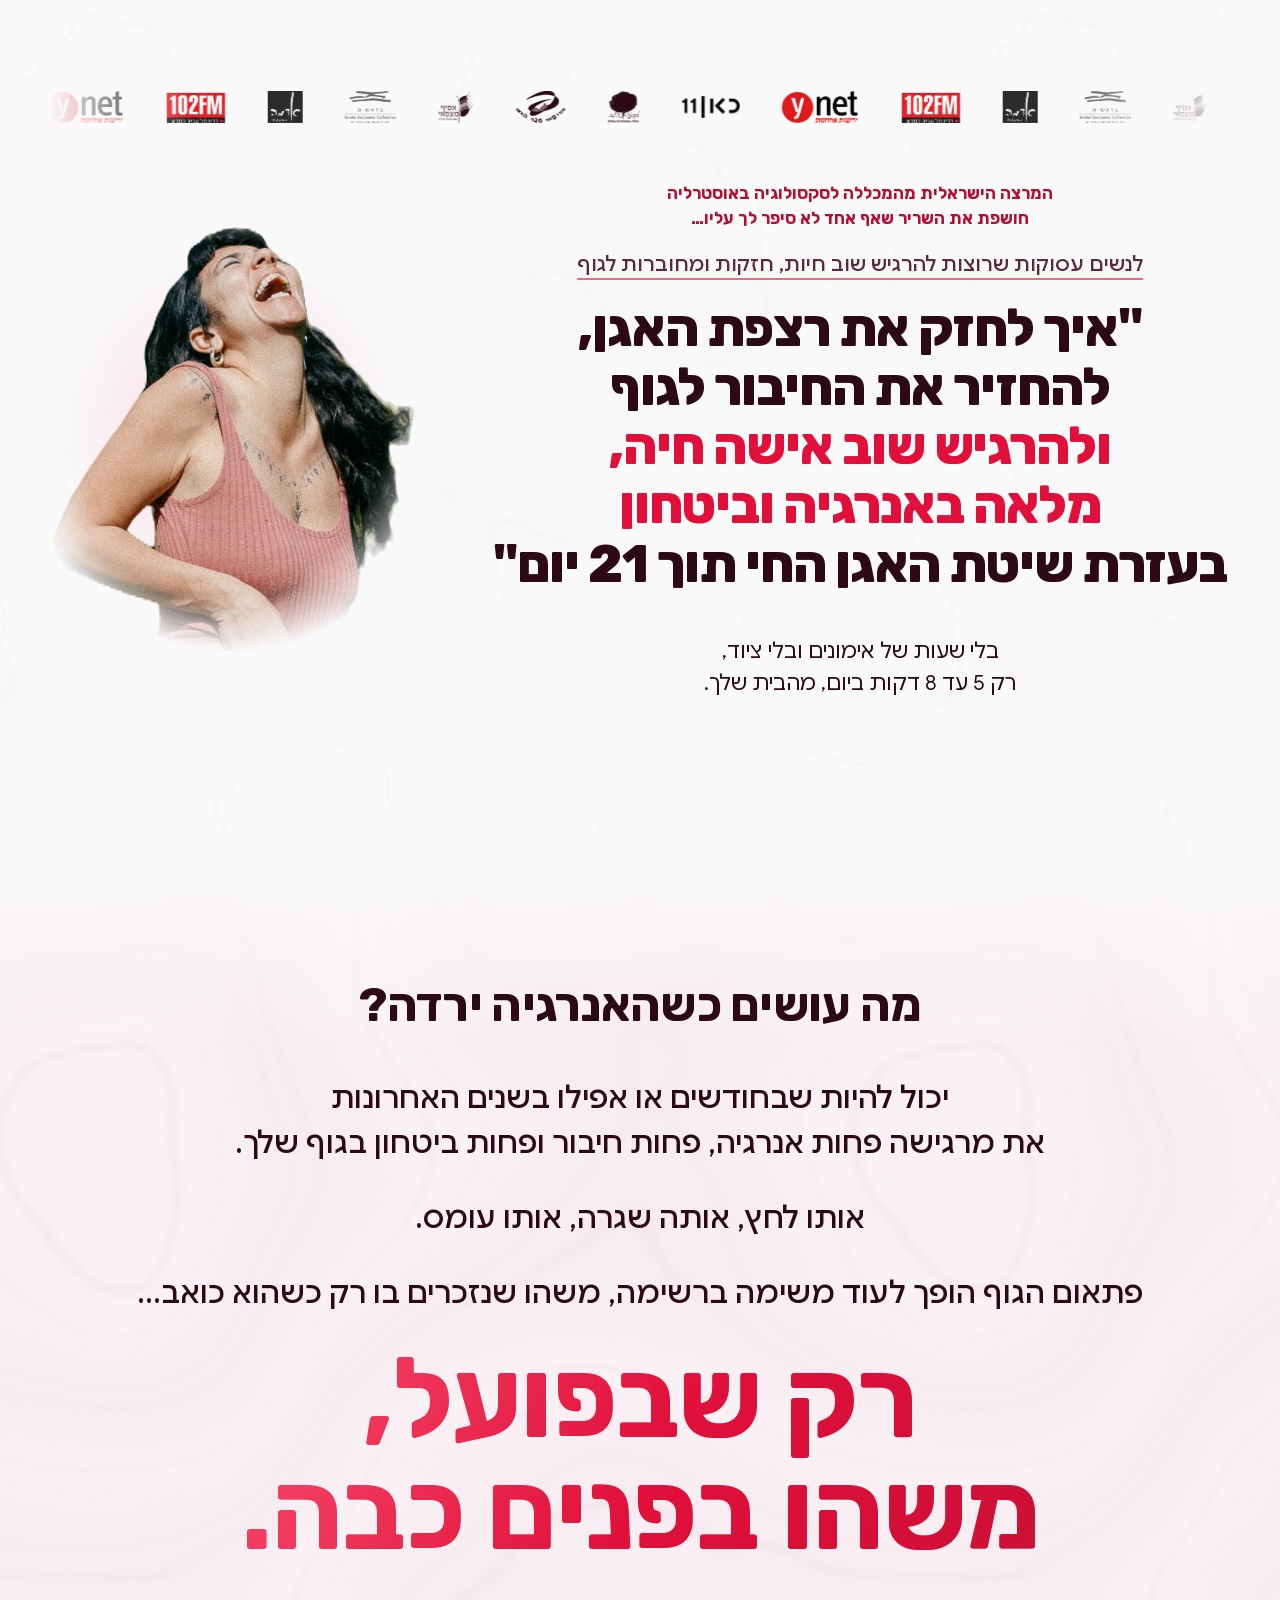
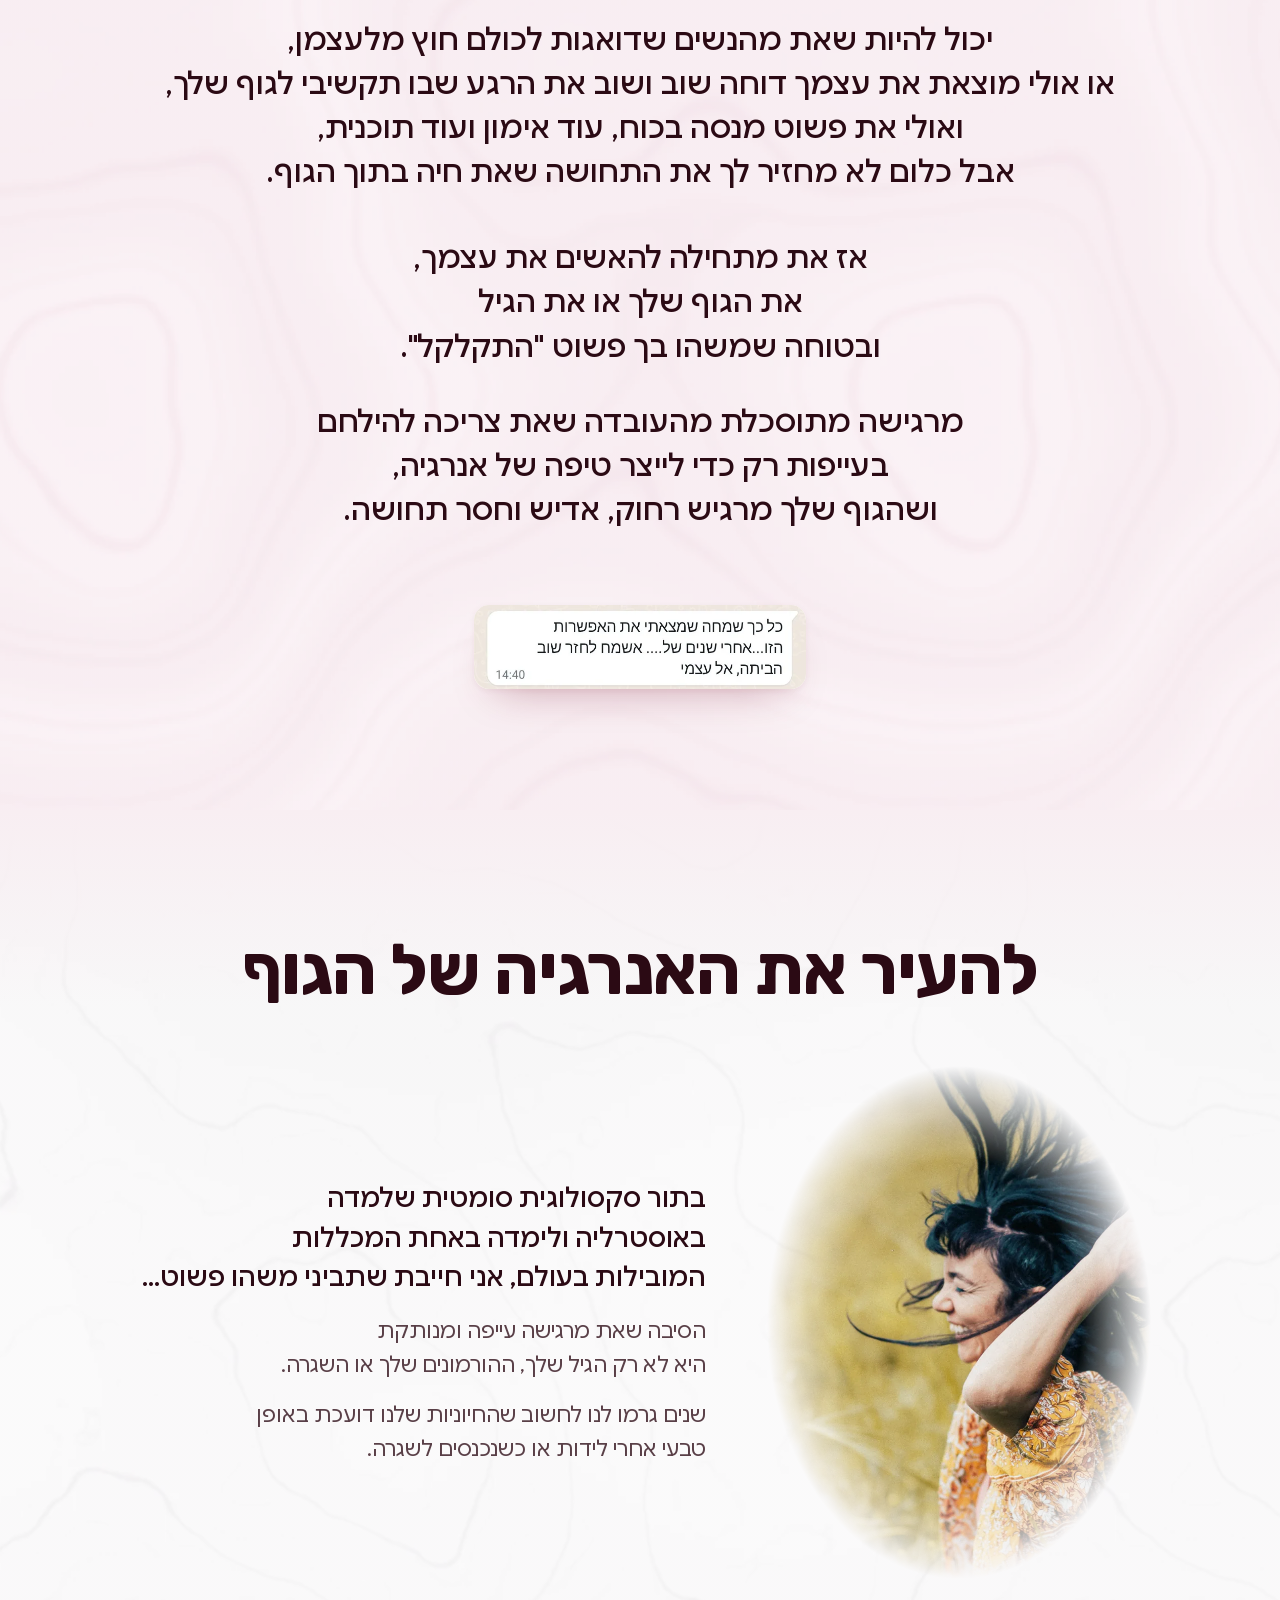
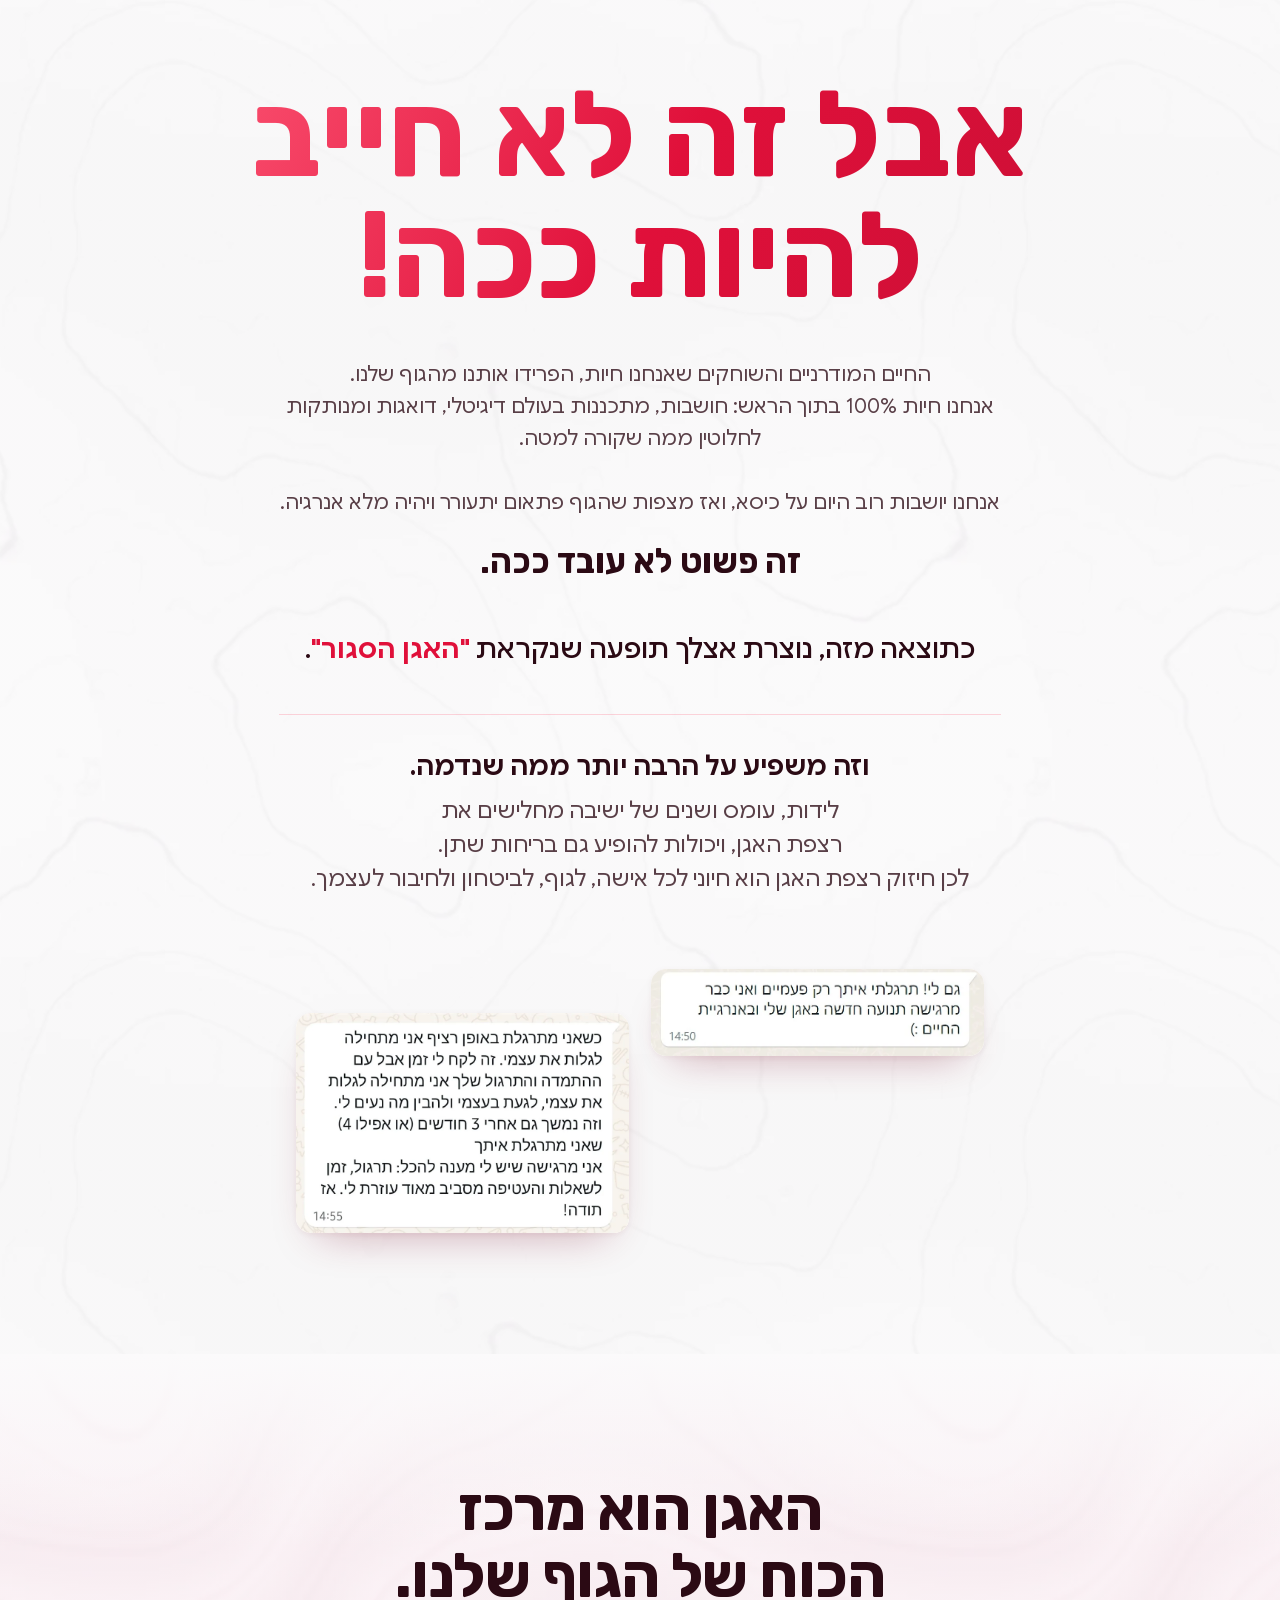
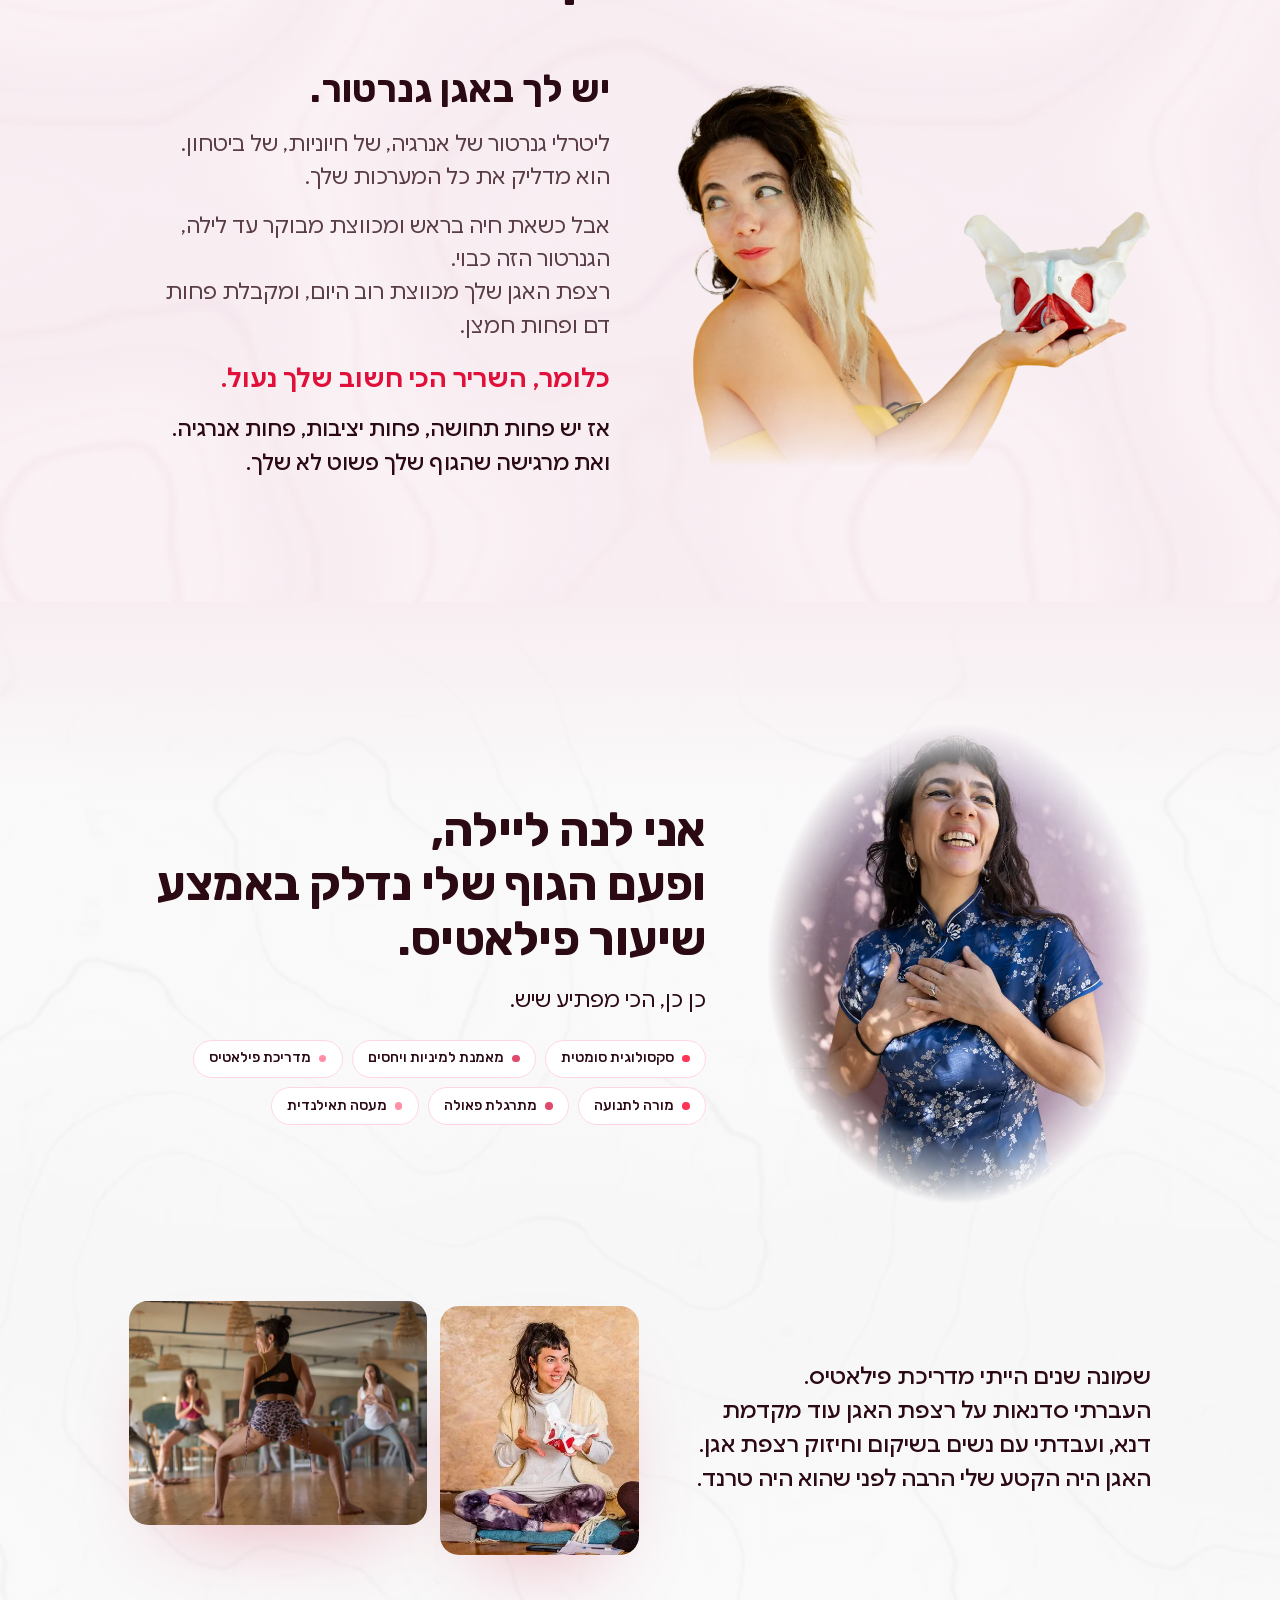
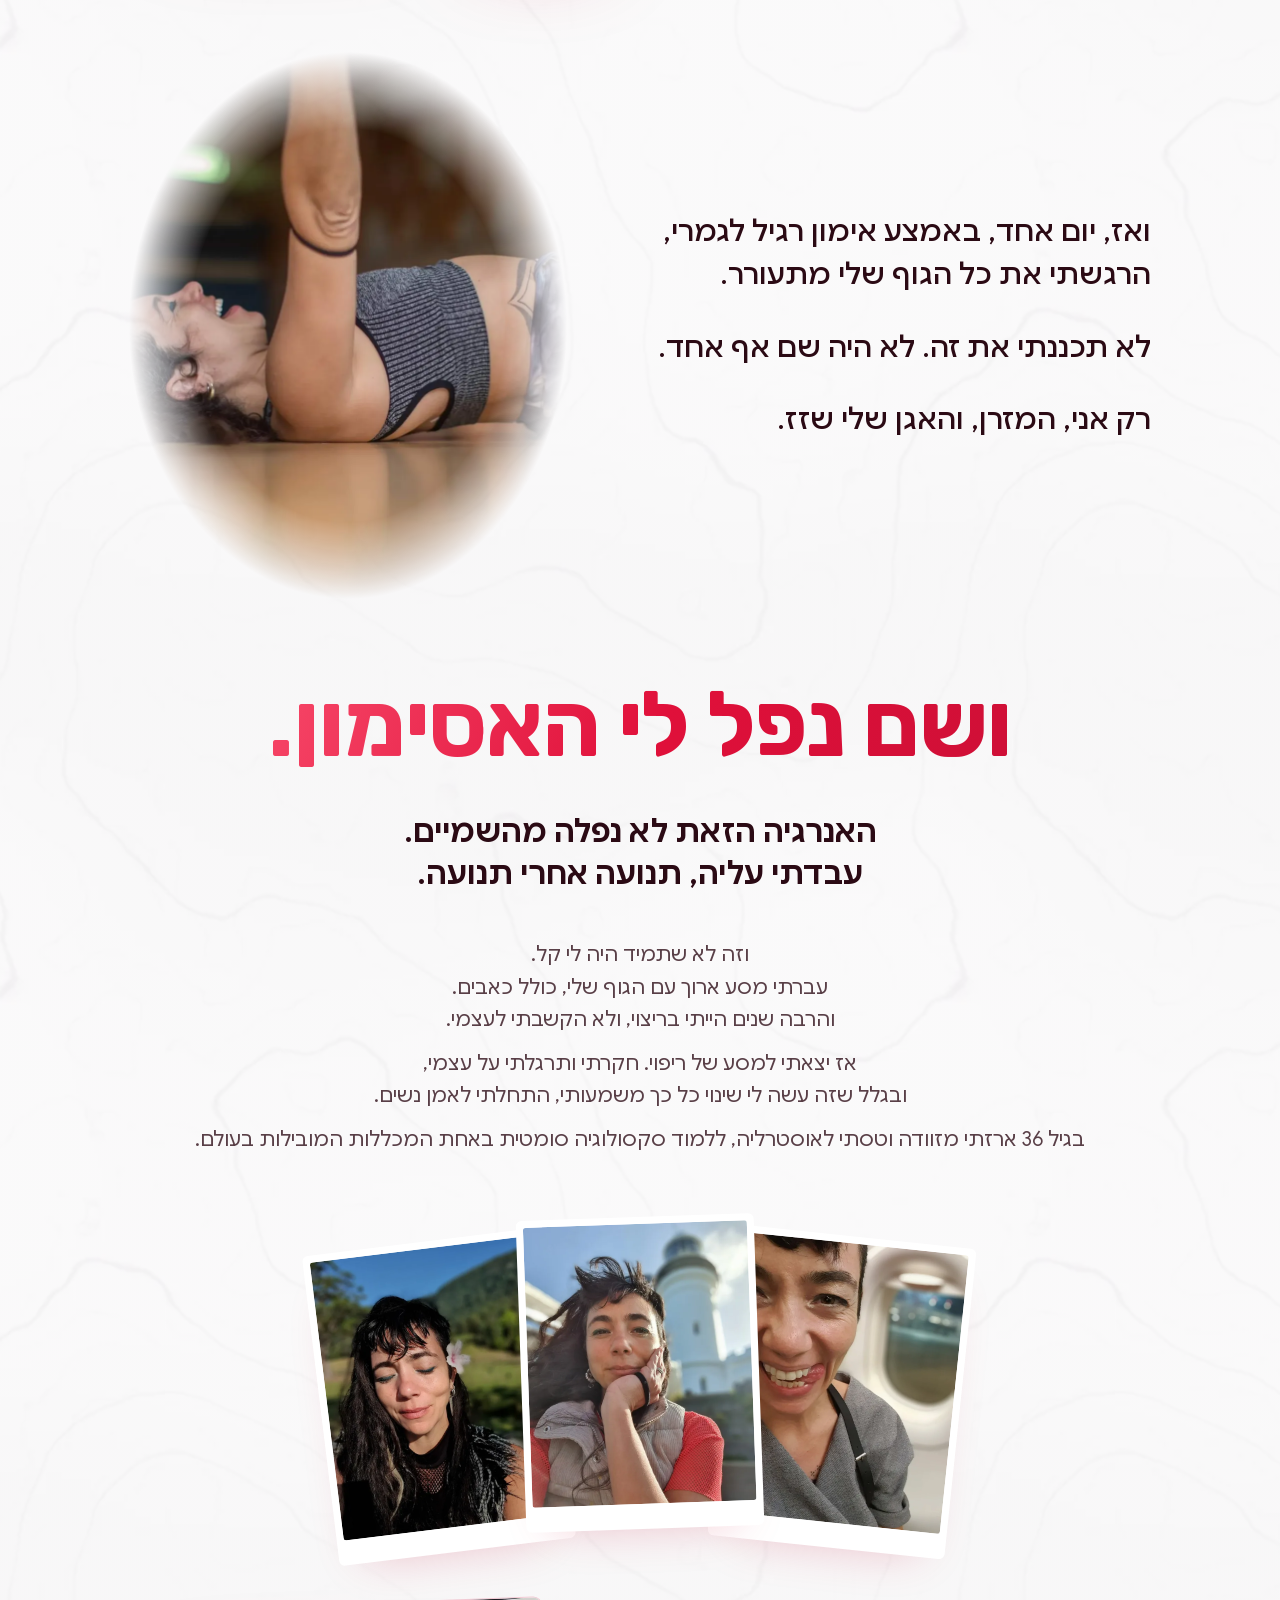
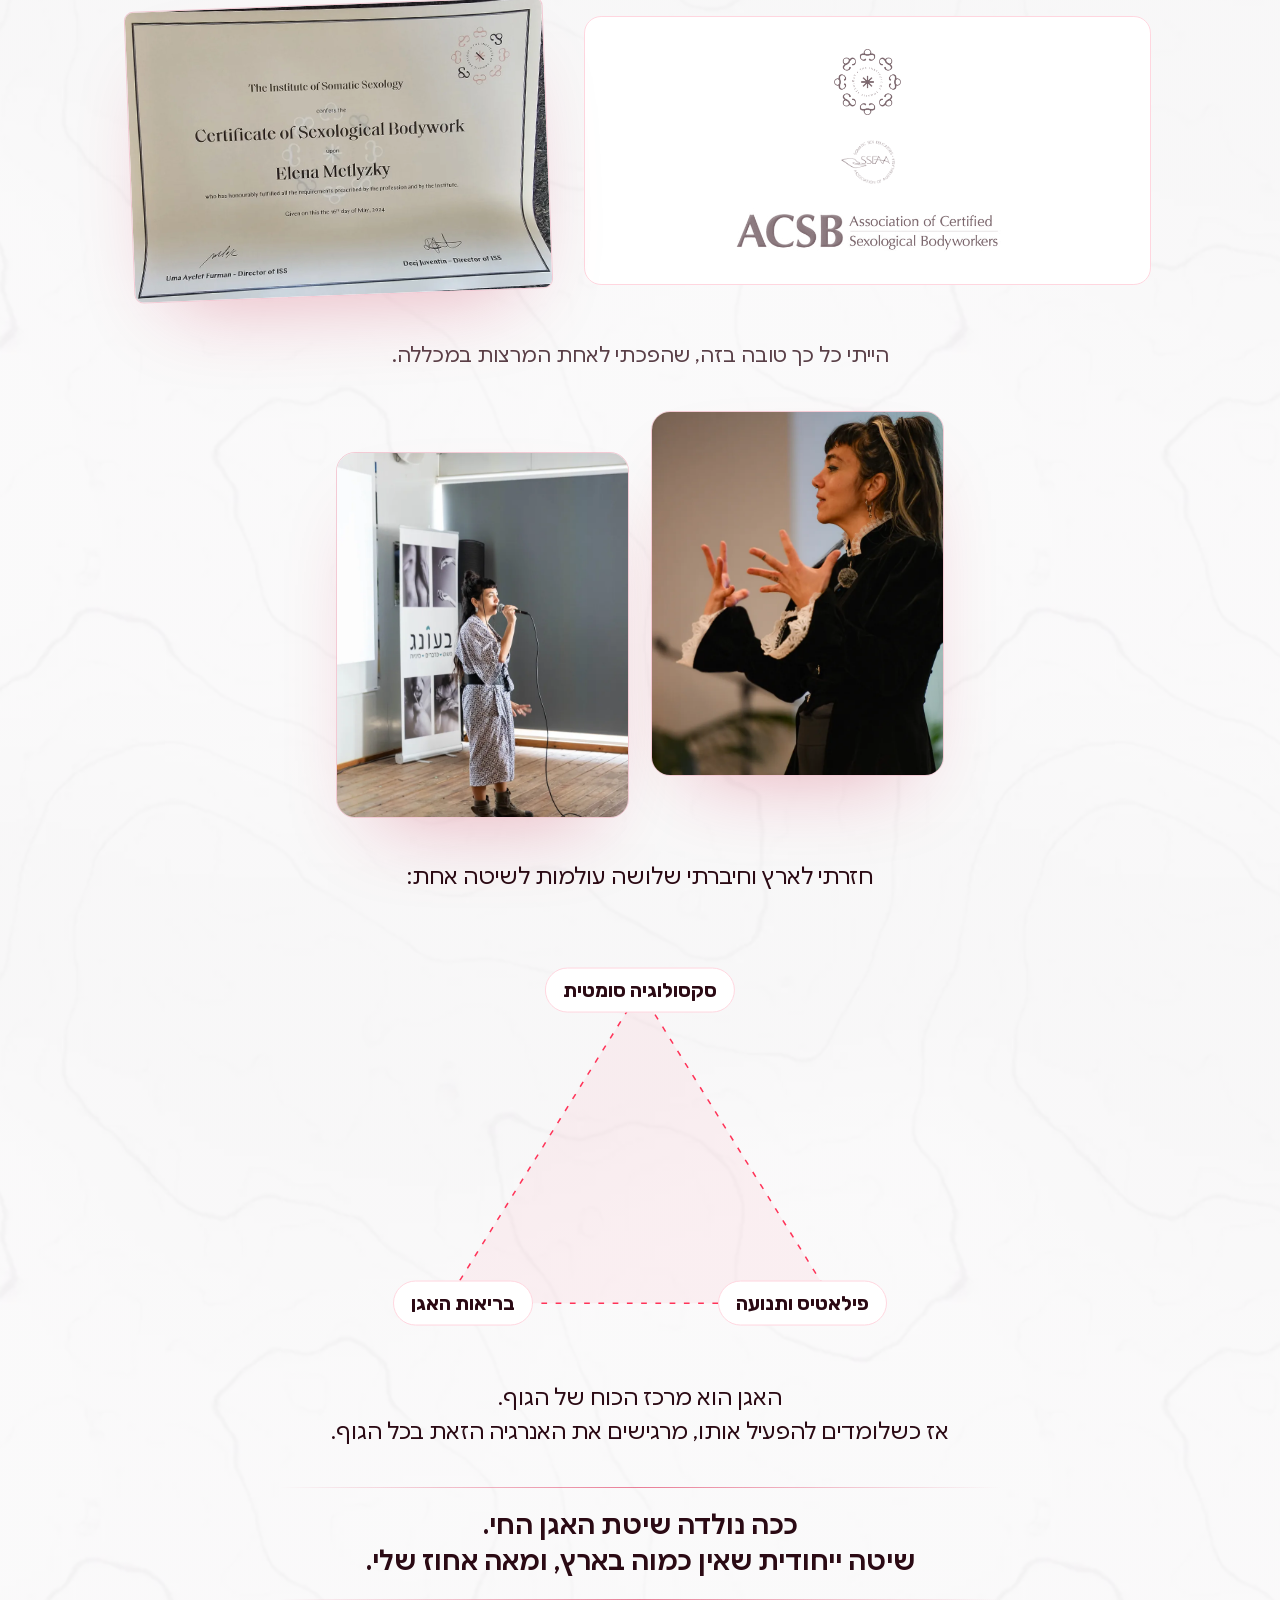
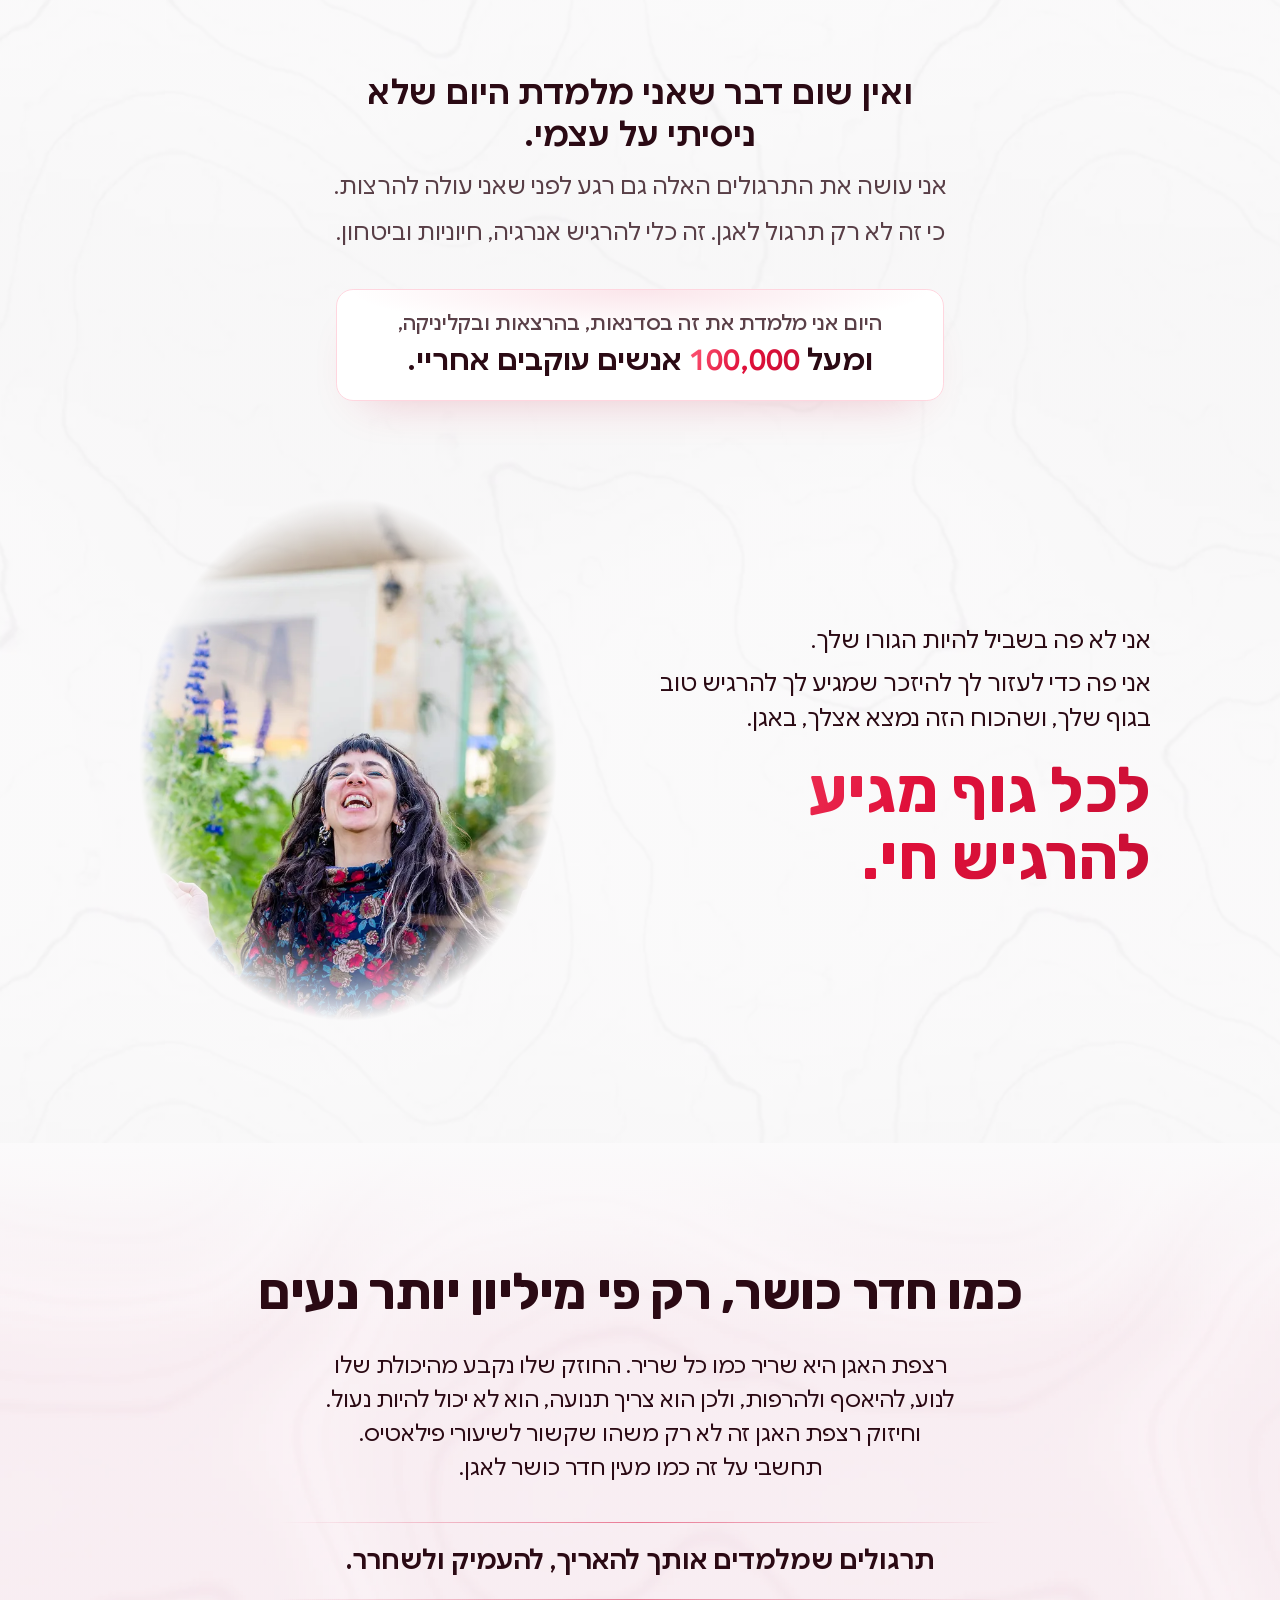
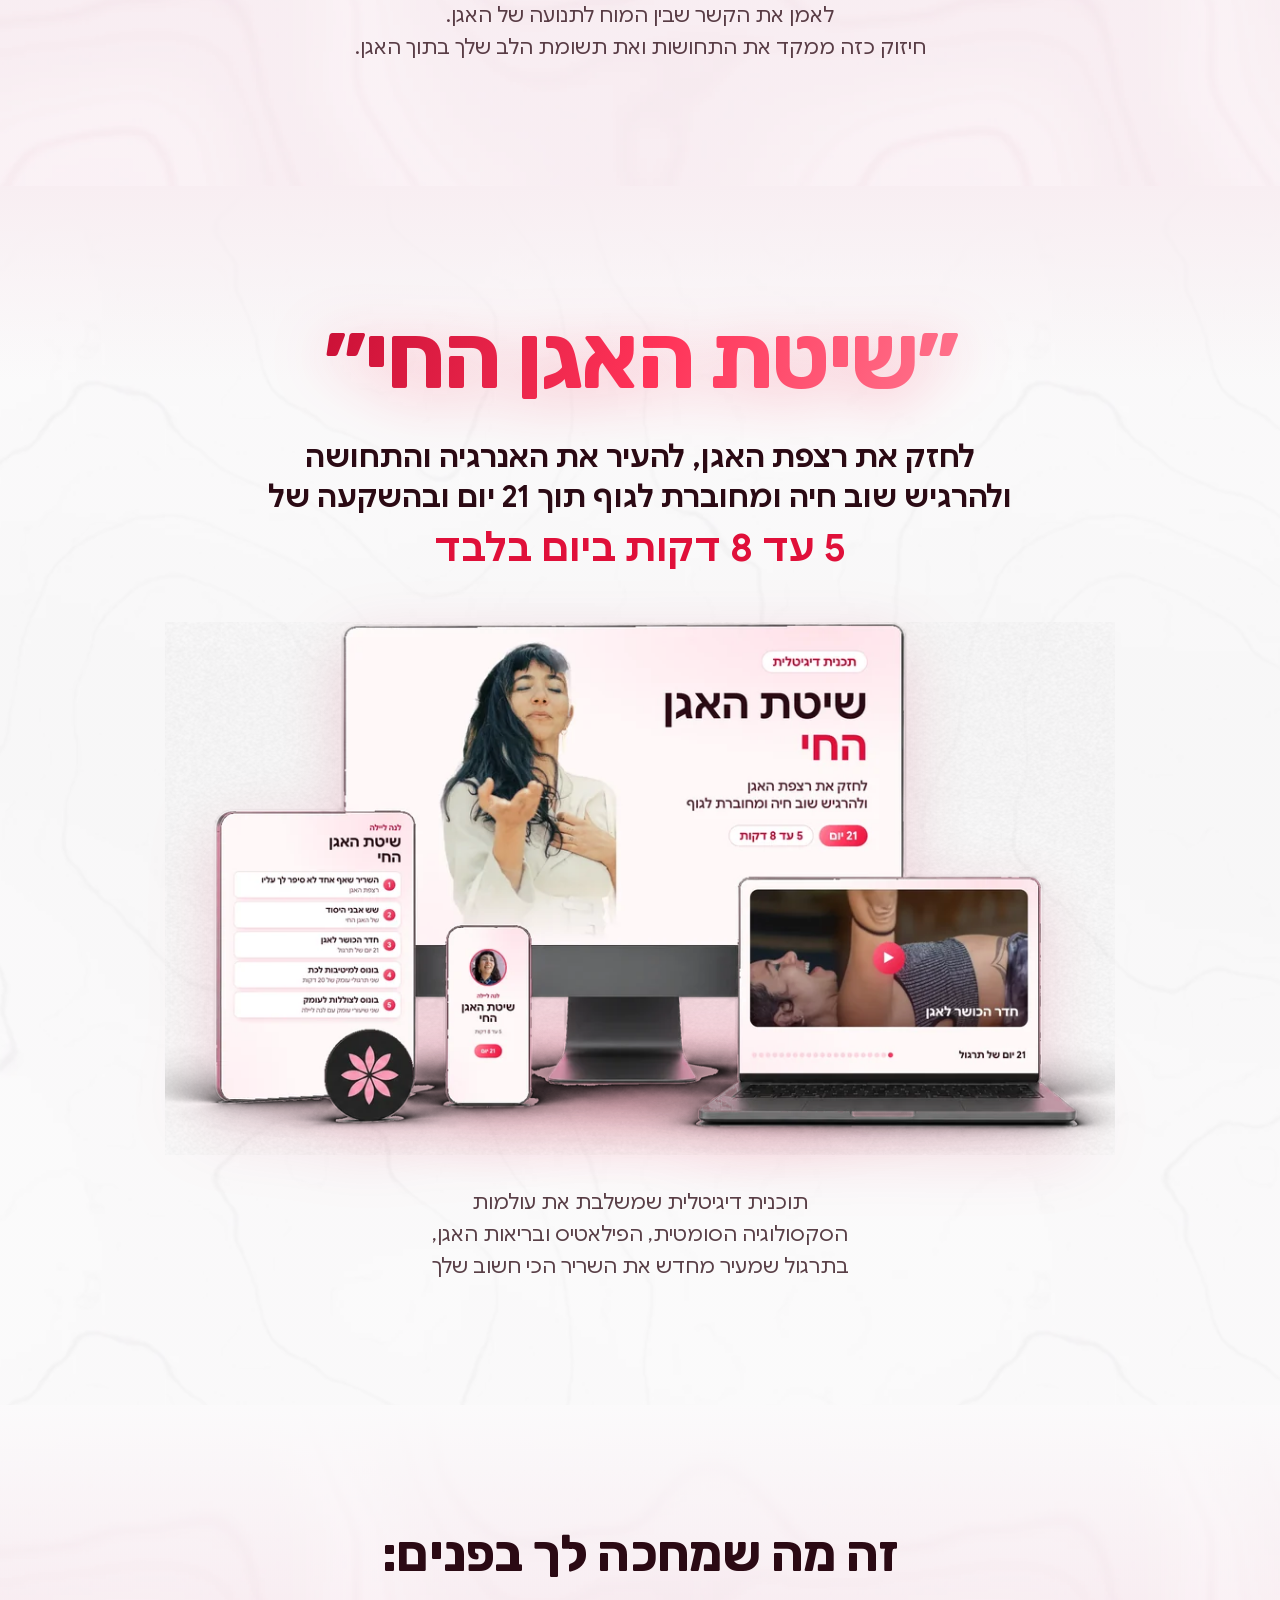
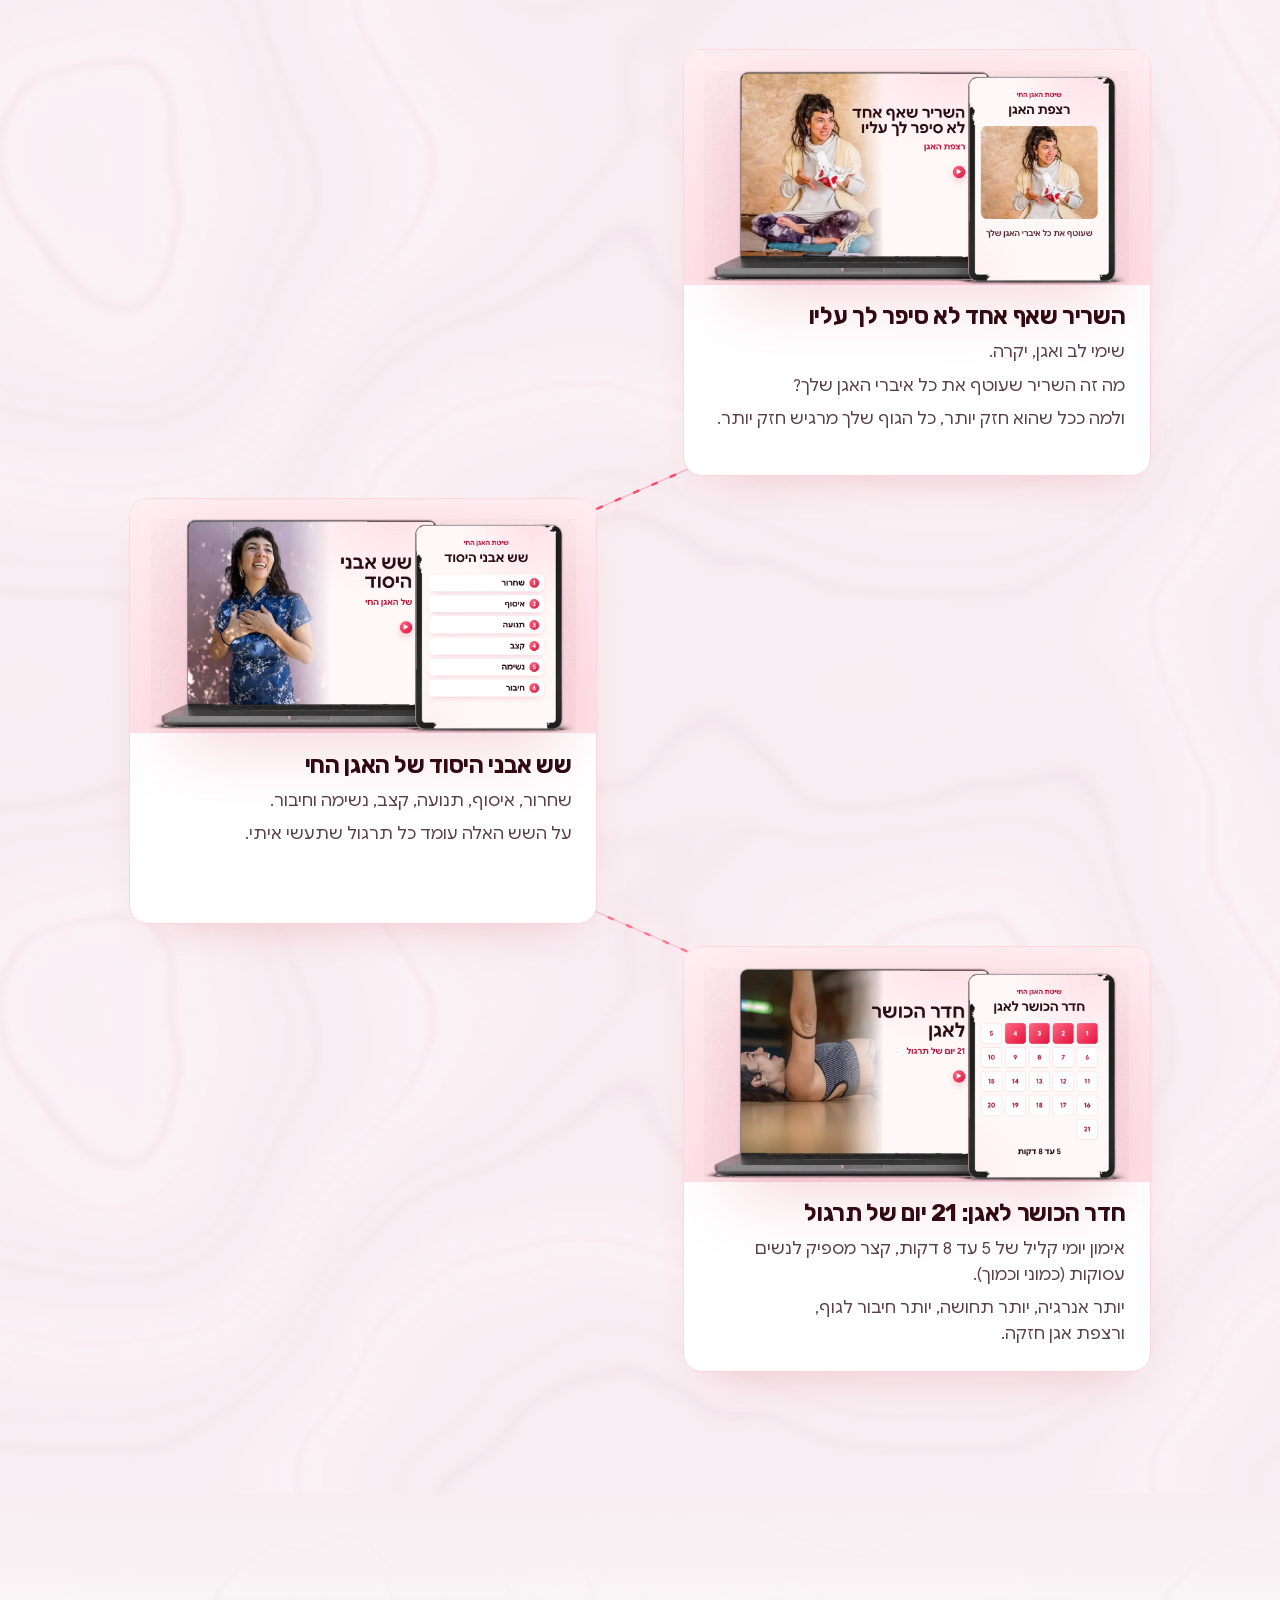
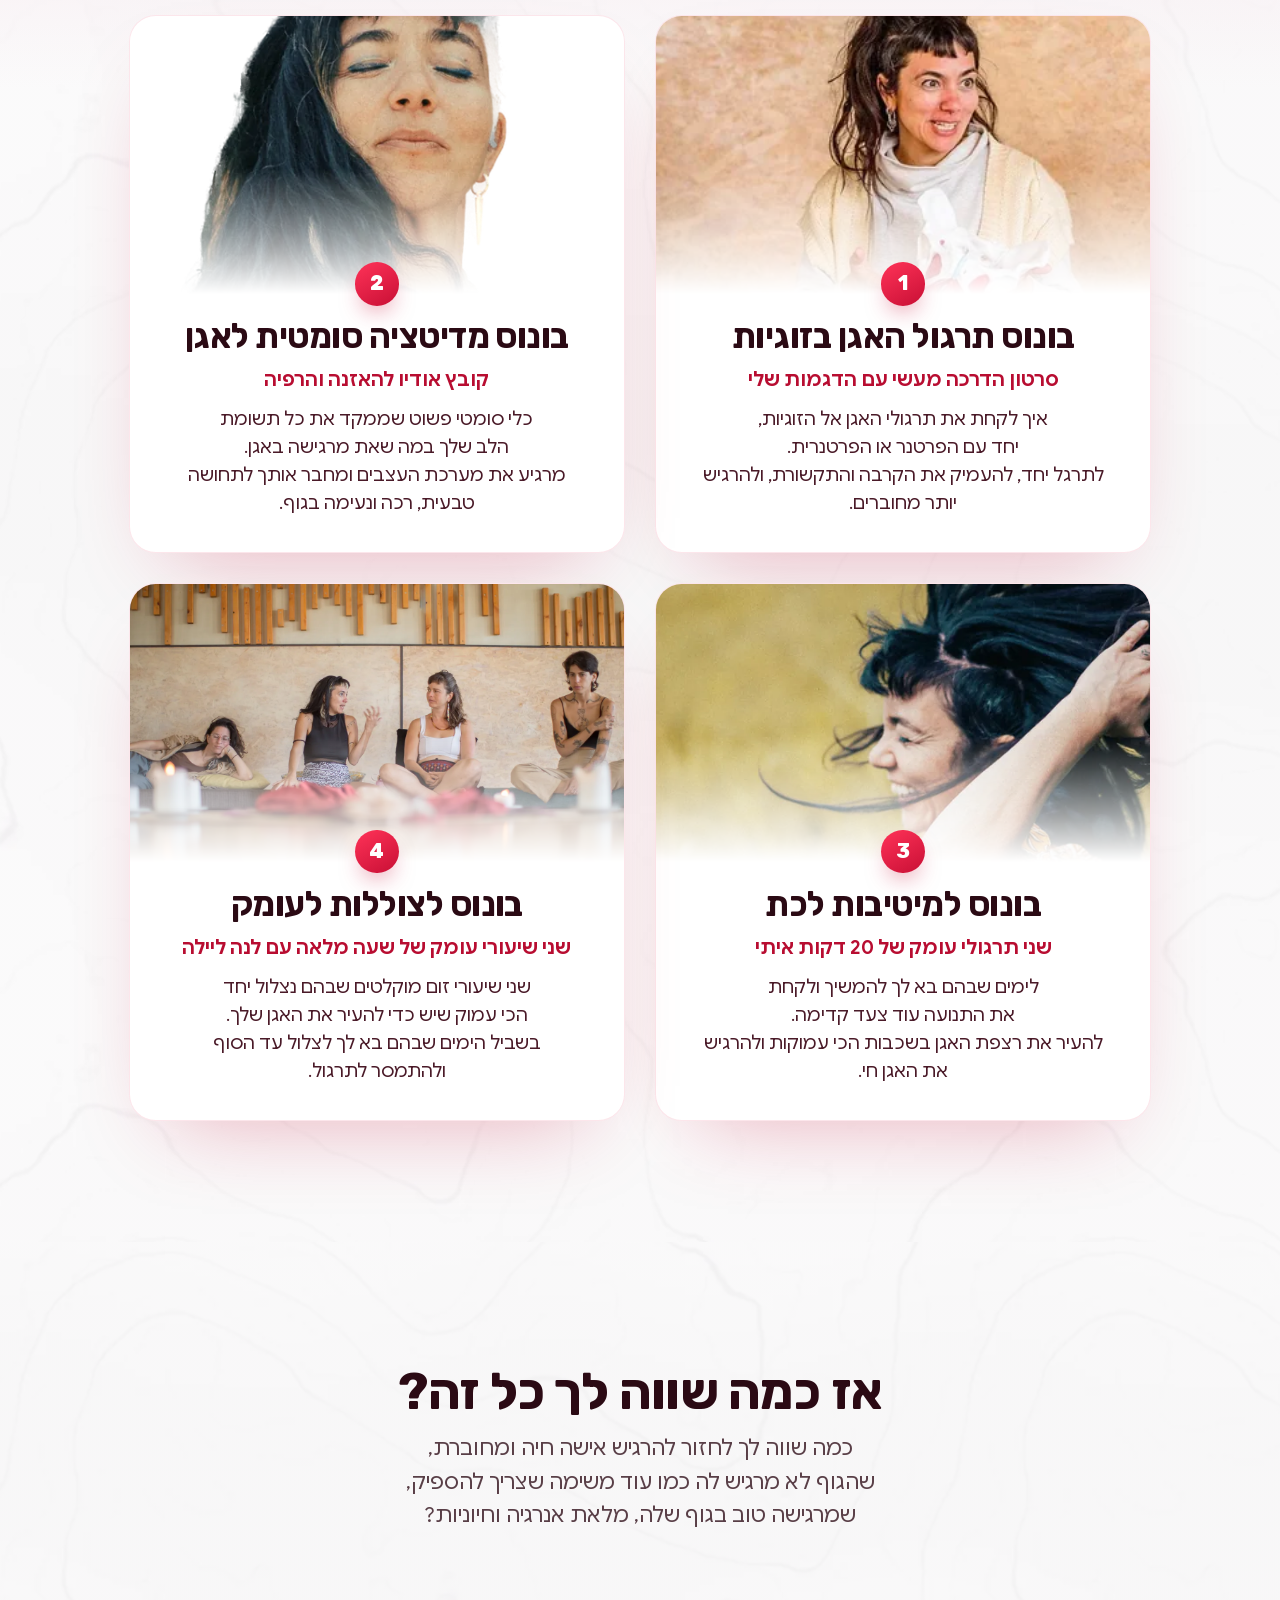
==== commit 6fdaede8: "ההשקה נגמרה: ירדה מדרגת 347 עם השעון, והמחיר הוא 497 בדף הראשי, ב-/agan ובדף התודה Co-Authored-By: C" ====
--- a/agan/index.html
+++ b/agan/index.html
@@ -233,14 +233,6 @@
 .paycard .only{margin-top:12px;font-weight:700;font-size:clamp(18px,2.2vw,22px);color:var(--t-hi)}
 .paycard .now{margin-top:2px;font-weight:700;font-size:clamp(64px,15vw,112px);line-height:1;background:var(--a1-tgrad);-webkit-background-clip:text;background-clip:text;color:transparent;text-shadow:none;padding-bottom:.06em}
 .paycard .perday{margin-top:6px;font-size:16px;color:var(--t-mid)}
-/* the launch clock (Mor 12.11): counts down to the price going up on 21.11, and hides itself at zero */
-.timer{margin:18px auto 4px;text-align:center}
-.timer[hidden]{display:none}
-.timer__label{font-weight:700;font-size:16px;color:#b80d31}
-.timer__row{display:flex;justify-content:center;gap:8px;margin-top:10px}
-.timer__box{flex:0 1 74px;padding:10px 4px 8px;border-radius:14px;background:#fff4f6;border:1px solid rgba(224,16,58,.15)}
-.timer__n{font:800 clamp(26px,7vw,32px)/1 "Rubik","Google Sans",sans-serif;color:#e0103a;font-variant-numeric:tabular-nums}
-.timer__u{margin-top:5px;font-size:12.5px;color:var(--t-mid)}
 .paycard .btn{margin-top:22px}
 .paycard .paynote,.cta-mid .paynote{text-wrap:balance}
 /* the email form inside the card (09.11): field, the card's button, a thank-you line after sending */
@@ -657,16 +649,8 @@
         <p class="step__no">אבל זה לא המחיר שאת הולכת לשלם.</p>
         <p>כי לכל אישה מגיע להרגיש טוב בגוף שלה, ואני רוצה שזה יגיע לכמה שיותר נשים.</p>
         <p>וזאת תוכנית דיגיטלית, אז הכול נגיש לך ישר מהבית ומהאגן.</p>
-        <p class="step__lead">לכן המחיר הרגיל של התוכנית הוא:</p>
+        <p class="step__lead">לכן המחיר של התוכנית לזמן מוגבל הוא:</p>
         <span class="step__num">497 ש״ח</span>
-      </div>
-      <div class="step reveal">
-        <p class="step__no">אבל רגע, רגע, רגע.</p>
-        <p>אם את קוראת את השורה הזאת, הגעת בדיוק בזמן.</p>
-        <p>האגן החי יוצא עכשיו לאוויר, וזאת ההשקה.</p>
-        <p>ובהשקה אני רוצה לחגוג עם הנשים הראשונות שנכנסות איתי.</p>
-        <p>אז עד מוצאי שבת, 21.11, הורדתי עוד 150 ש״ח מהמחיר.</p>
-        <p class="step__lead">תחזיקי את האגן חזק...</p>
       </div>
     </div>
     <div class="pricecard paycard reveal">
@@ -683,19 +667,9 @@
       </ul>
       <div class="paycard__prices">
         <p class="old">את לא משלמת <s>2,370 ש״ח</s></p>
-        <p class="old">וגם לא <s>497 ש״ח</s></p>
-        <p class="only">מחיר ההשקה שלך:</p>
-        <span class="now">347 ש״ח</span>
-        <p class="perday">כלומר בערך 17 ש״ח לכל יום של אימון.</p>
-      </div>
-      <div class="timer" hidden>
-        <p class="timer__label">מחיר ההשקה נגמר במוצאי שבת, 21.11.</p>
-        <div class="timer__row">
-          <div class="timer__box"><div class="timer__n" data-t="d">00</div><div class="timer__u">ימים</div></div>
-          <div class="timer__box"><div class="timer__n" data-t="h">00</div><div class="timer__u">שעות</div></div>
-          <div class="timer__box"><div class="timer__n" data-t="m">00</div><div class="timer__u">דקות</div></div>
-          <div class="timer__box"><div class="timer__n" data-t="s">00</div><div class="timer__u">שניות</div></div>
-        </div>
+        <p class="only">המחיר שלך:</p>
+        <span class="now">497 ש״ח</span>
+        <p class="perday">כלומר בערך 24 ש״ח לכל יום של אימון.</p>
       </div>
       <form class="buyform" novalidate>
         <label for="em1">המייל שלך</label>
@@ -704,7 +678,6 @@
         <button class="btn btn--pulse" type="submit">לנה, אני בפנים ✋🏻</button>
         <p class="thanks" role="status">מעולה. עוד רגע עוברים לתשלום.</p>
       </form>
-      <p class="paynote">זה מחיר ההשקה. <span class="nb">אחרי ההשקה,</span> המחיר הוא 497 ש״ח.</p>
       <p class="discreet">החיוב בכרטיס מופיע בשם <span class="nb">LN Academy</span>.</p>
       <ul class="pays"><li class="bit"><img src="../assets/pay/bit.webp" alt="ביט" width="96" height="96" loading="lazy"></li><li><img src="../assets/pay/applepay.svg" alt="Apple Pay" width="24" height="24" loading="lazy"></li><li><img src="../assets/pay/googlepay.svg" alt="Google Pay" width="24" height="24" loading="lazy"></li><li><img src="../assets/pay/visa.webp" alt="Visa" width="256" height="96" loading="lazy"></li><li><img src="../assets/pay/mastercard.webp" alt="Mastercard" width="115" height="96" loading="lazy"></li><li><img src="../assets/pay/isracard.webp" alt="ישראכרט" width="164" height="96" loading="lazy"></li></ul>
     </div>
@@ -762,7 +735,7 @@
     </div>
     <div class="cta-mid reveal">
       <a class="btn btn--pulse" href="#s-pay" data-pay>לנה, אני בפנים ✋🏻</a>
-      <p class="paynote">מחיר ההשקה שלך: 347 ש״ח</p>
+      <p class="paynote">המחיר שלך: 497 ש״ח</p>
     </div>
   </div>
 </section>
@@ -779,7 +752,7 @@
       <details><summary>מה ההבדל בין זה לבין פיזיותרפיה של רצפת האגן?</summary><p>כאן התרגול הוא לא רק חיזוק. הוא מחבר אותך מחדש לגוף, לתחושה ולחיוניות.</p><p>השיטה משלבת את עולמות הסקסולוגיה הסומטית, הפילאטיס ובריאות האגן, בתרגול שמעיר מחדש את השריר הכי חשוב שלך.</p><p>והיא לא מחליפה טיפול או ייעוץ רפואי.</p></details>
       <details><summary>עברתי לידה, או שאני בגיל המעבר. זה מתאים לי?</summary><p>בניתי את התוכנית גם בשביל הרגעים האלה, כשהגוף השתנה ומרגיש אחרת.</p><p>אם ילדת לא מזמן, או שכואב לך, חשוב יקרה שתתייעצי קודם עם הרופא או רופאת הנשים שלך.</p></details>
       <details><summary>אני לא בזוגיות. זה בשבילי?</summary><p>ברור. התרגול הוא שלך ובשבילך.</p><p>והכוח הזה ליטרלי נמצא אצלך, באגן.</p></details>
-      <details><summary>לנה, למה המחיר כל כך נמוך?</summary><p>כי זאת ההשקה.</p><p>וכי זאת תוכנית דיגיטלית.</p><p>אחרי ההשקה, המחיר הוא 497 ש״ח.</p></details>
+      <details><summary>לנה, למה המחיר כל כך נמוך?</summary><p>כי לכל אישה מגיע להרגיש טוב בגוף שלה, ואני רוצה שזה יגיע לכמה שיותר נשים.</p><p>וכי זאת תוכנית דיגיטלית, אז אין בה עלויות של חדר ושל שעות פרטניות.</p></details>
     </div>
   </div>
 </section>
@@ -801,19 +774,9 @@
       </ul>
       <div class="paycard__prices">
         <p class="old">את לא משלמת <s>2,370 ש״ח</s></p>
-        <p class="old">וגם לא <s>497 ש״ח</s></p>
-        <p class="only">מחיר ההשקה שלך:</p>
-        <span class="now">347 ש״ח</span>
-        <p class="perday">כלומר בערך 17 ש״ח לכל יום של אימון.</p>
-      </div>
-      <div class="timer" hidden>
-        <p class="timer__label">מחיר ההשקה נגמר במוצאי שבת, 21.11.</p>
-        <div class="timer__row">
-          <div class="timer__box"><div class="timer__n" data-t="d">00</div><div class="timer__u">ימים</div></div>
-          <div class="timer__box"><div class="timer__n" data-t="h">00</div><div class="timer__u">שעות</div></div>
-          <div class="timer__box"><div class="timer__n" data-t="m">00</div><div class="timer__u">דקות</div></div>
-          <div class="timer__box"><div class="timer__n" data-t="s">00</div><div class="timer__u">שניות</div></div>
-        </div>
+        <p class="only">המחיר שלך:</p>
+        <span class="now">497 ש״ח</span>
+        <p class="perday">כלומר בערך 24 ש״ח לכל יום של אימון.</p>
       </div>
       <form class="buyform" novalidate>
         <label for="em2">המייל שלך</label>
@@ -822,7 +785,6 @@
         <button class="btn btn--pulse" type="submit">לנה, אני בפנים ✋🏻</button>
         <p class="thanks" role="status">מעולה. עוד רגע עוברים לתשלום.</p>
       </form>
-      <p class="paynote">זה מחיר ההשקה. <span class="nb">אחרי ההשקה,</span> המחיר הוא 497 ש״ח.</p>
       <p class="discreet">החיוב בכרטיס מופיע בשם <span class="nb">LN Academy</span>.</p>
       <ul class="pays"><li class="bit"><img src="../assets/pay/bit.webp" alt="ביט" width="96" height="96" loading="lazy"></li><li><img src="../assets/pay/applepay.svg" alt="Apple Pay" width="24" height="24" loading="lazy"></li><li><img src="../assets/pay/googlepay.svg" alt="Google Pay" width="24" height="24" loading="lazy"></li><li><img src="../assets/pay/visa.webp" alt="Visa" width="256" height="96" loading="lazy"></li><li><img src="../assets/pay/mastercard.webp" alt="Mastercard" width="115" height="96" loading="lazy"></li><li><img src="../assets/pay/isracard.webp" alt="ישראכרט" width="164" height="96" loading="lazy"></li></ul>
     </div>
@@ -832,22 +794,6 @@
 </main>
 
 <script src="../lp.js"></script>
-<script>
-/* the launch clock: until motzei shabbat 21.11.2026 at 23:59 Israel time (Mor 12.11), then it disappears */
-(function(){
-  var end=new Date('2026-11-21T23:59:59+02:00').getTime(), t=document.querySelectorAll('.timer');
-  if(!t.length)return;
-  function pad(n){return n<10?'0'+n:''+n}
-  function tick(){
-    var left=Math.floor((end-Date.now())/1000);
-    if(left<=0){t.forEach(function(x){x.hidden=true});return false}
-    var v={d:Math.floor(left/86400),h:Math.floor(left%86400/3600),m:Math.floor(left%3600/60),s:left%60};
-    t.forEach(function(x){x.hidden=false;x.querySelectorAll('[data-t]').forEach(function(n){n.textContent=pad(v[n.dataset.t])})});
-    return true
-  }
-  if(tick())var iv=setInterval(function(){if(!tick())clearInterval(iv)},1000);
-})();
-</script>
 <script>
 (function(){
   /* מהירות: אחרי שהדף עלה, התמונות של המשך הדף נטענות ברקע לפי הסדר, ארבע בכל פעם, כדי שיחכו כשהיא גוללת */
@@ -906,7 +852,7 @@
       var cid='nlc_';
       for(var i=0;i<16;i++){cid+='abcdefghijklmnopqrstuvwxyz0123456789'.charAt(Math.floor(Math.random()*36))}
       try{localStorage.setItem('nl_cid',JSON.stringify({id:cid,t:Date.now()}))}catch(e){}
-      if(window.fbq){fbq('track','Lead',{},{eventID:'lead_'+cid});fbq('track','InitiateCheckout',{currency:'ILS',value:347},{eventID:'ic_'+cid})}
+      if(window.fbq){fbq('track','Lead',{},{eventID:'lead_'+cid});fbq('track','InitiateCheckout',{currency:'ILS',value:497},{eventID:'ic_'+cid})}
       var went=false, go=function(){if(went){return}went=true;location.href=CHECKOUT_URL+SRC};
       if(!SUBSCRIBE_URL){setTimeout(go,600);return}
       /* הסליקה לא מחכה לרב מסר. אם הרישום איטי או נופל, עוברים בכל מקרה */
